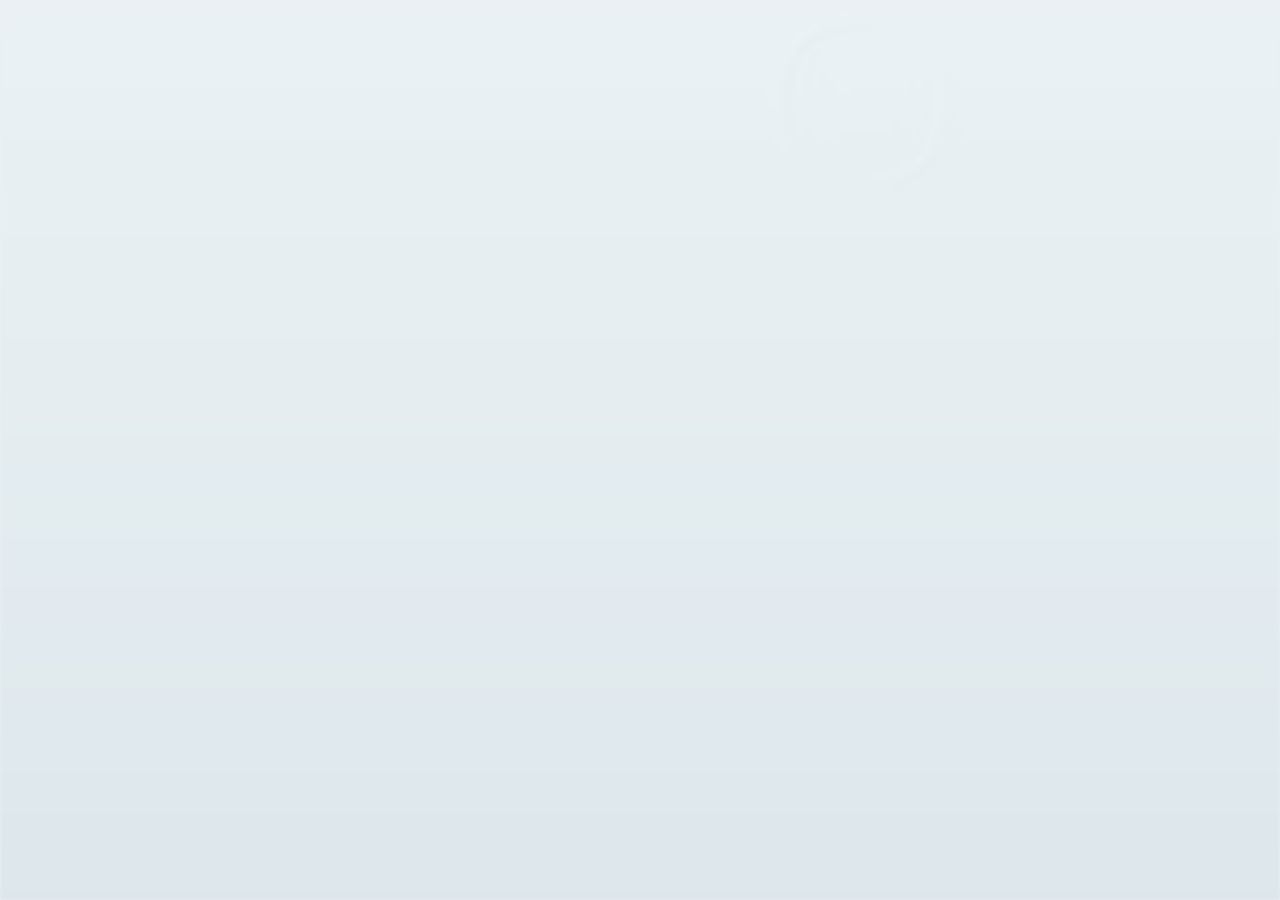
==== app/index.html @ ce993d2c "Search Console : deuxieme balise de verification (ancienne gardee) ; journal Co-Authored-By: Claude " ====
<!doctype html>
<html lang="fr">
<head>
  <meta charset="utf-8">
  <meta name="viewport" content="width=device-width, initial-scale=1, viewport-fit=cover">
  <meta name="theme-color" content="#EAF1F4">
  <!-- Preuve de propriété pour la Search Console de Google (07/11/2026, demandée par Max) : publique par nature. -->
  <meta name="google-site-verification" content="AzyYjPSR5WClNkEoHd0ifUIHLoeJ7rCRnEpyGaejhlA">
  <!-- Deuxième balise (07/11/2026) : celle du compte Google qui a créé la propriété « /cap/app/ ». L'ancienne est gardée. -->
  <meta name="google-site-verification" content="FiiCjzO--6k0nz9-Xh2ZRQdaG0qqb0xvZoieMuwydt0">
  <title>Cap</title>
  <link rel="stylesheet" href="style.css">
  <link rel="manifest" href="manifest.webmanifest">
  <link rel="icon" type="image/png" sizes="48x48" href="icones/favicon.png">
  <link rel="apple-touch-icon" sizes="192x192" href="icones/icone-192.png">
</head>
<body>
  <!-- Écran d'ouverture « eau » (06/11/2026) : AU-DESSUS de Cap et hors de .ecran, caché tant que
       ecran_eau.js ne le montre pas (au démarrage seulement). -->
  <!-- Eau derrière l'accueil (lot c20) : ne capte jamais un toucher. -->
  <canvas id="eau-accueil" class="couche-eau couche-eau-accueil" aria-hidden="true"></canvas>
  <div id="ecran-eau" aria-label="Écran d'ouverture" hidden>
    <video id="video-galet" muted playsinline preload="auto" hidden></video>
    <img id="image-galet" alt="" hidden>
    <canvas id="toile-eau" class="couche-eau" aria-hidden="true"></canvas>
    <div id="surface-eau"></div>
    <div id="boutons-eau">
      <button id="bouton-revenir-vagues" type="button">Revenir aux vagues</button>
    </div>
  </div>
  <div class="ecran">
    <header class="horloge" aria-label="Date du jour">
      <button id="aller-eau" class="bouton-eau" type="button" aria-controls="ecran-eau">Eau</button>
      <time id="date"></time>
    </header>
    <div id="alerte-google" role="alert" hidden>
      <p id="texte-alerte-google"></p>
      <button id="redonner-acces-google" type="button">Redonner l’accès à Google</button>
    </div>
    <button id="basculer-vue" class="visuellement-cache" type="button" aria-expanded="false" aria-controls="ecran-complet">Afficher tout</button>
    <div id="accueil"></div>
    <button id="ouvrir-scanner" class="bouton-scanner" type="button" aria-haspopup="dialog" aria-controls="scanner">Scanner</button>
    <p id="scans-en-attente" class="scans-en-attente" role="status" aria-live="polite" hidden></p>
    <section id="zone-recherche" aria-label="Recherche">
      <ul id="resultats-recherche" aria-label="Résultats de recherche" hidden></ul>
      <div class="barre-recherche">
        <div class="choix-source">
          <span aria-hidden="true"><span id="libelle-source">Tâches</span> ▾</span>
          <select id="source-recherche" aria-label="Chercher dans">
            <option value="taches">Tâches</option>
            <option value="rendez-vous">Rendez-vous</option>
            <option disabled>Gmail (plus tard)</option>
            <option disabled>Drive (plus tard)</option>
            <option disabled>Archives perso (plus tard)</option>
            <option disabled>Mémoire perso (plus tard)</option>
          </select>
        </div>
        <input id="saisie-recherche" type="search" enterkeyhint="search" autocomplete="off" aria-label="Rechercher" aria-controls="resultats-recherche" placeholder="Rechercher…">
      </div>
    </section>
    <main id="ecran-complet" class="taches" aria-label="Tes tâches" tabindex="0" data-vue="tuiles" hidden inert>
      <div class="entete-complet">
        <button id="retour-tuiles" type="button" hidden>‹ Tuiles</button>
        <h1 id="titre-vue">Tout voir</h1>
        <button id="ouvrir-aide" type="button" aria-haspopup="dialog" aria-controls="aide">Aide</button>
      </div>
      <div id="tuiles" class="grille-tuiles" aria-label="Tuiles" data-vues="tuiles"></div>
      <section id="dernieres-actions" aria-labelledby="titre-actions" data-vues="tout actions" hidden>
        <h2 id="titre-actions">Dernières actions</h2>
        <ul id="liste-actions"></ul>
      </section>
      <div id="etat-synchro" data-vues="tuiles tout">
        <span id="texte-etat-google" role="status">non connecté</span>
        <p id="dernier-envoi"></p>
        <button id="synchroniser-maintenant" type="button">Synchroniser maintenant</button>
        <button id="connexion-google" type="button">Autoriser Cap (agenda et Drive)</button>
        <button id="ouvrir-reglages-drive" type="button" aria-haspopup="dialog" aria-controls="reglages-drive">Réglages du Drive</button>
      </div>
      <section id="zone-sauvegarde" aria-label="Sauvegarde du tableau" data-vues="tuiles tout">
        <p id="texte-sauvegarde"></p>
        <button id="sauvegarder-maintenant" type="button">Sauvegarder maintenant</button>
      </section>
      <section id="zone-cerveau" aria-label="Cerveau de Cap" data-vues="tuiles tout">
        <p id="texte-cerveau"></p>
        <button id="ouvrir-reglages-ia" type="button" aria-haspopup="dialog" aria-controls="reglages-ia">Réglages du cerveau</button>
        <button id="ouvrir-reglages-phrases" type="button" aria-haspopup="dialog" aria-controls="reglages-phrases">Mes phrases</button>
      </section>
      <!-- Lot c21 : interrupteur de l'eau, gardé sur ce téléphone. Arrêt = plus d'eau nulle part. -->
      <section id="zone-ambiance" aria-label="Ambiance" data-vues="tuiles tout">
        <button id="interrupteur-eau" type="button" role="switch" aria-checked="true">
          <span>Eau</span>
          <span id="etat-interrupteur-eau">en marche</span>
        </button>
      </section>
      <section id="rendez-vous" aria-labelledby="titre-rendez-vous" data-vues="tout rendez-vous" hidden>
        <h2 id="titre-rendez-vous">Prochains rendez-vous</h2>
        <ul id="liste-rendez-vous"></ul>
        <button id="nouveau-rdv" type="button" aria-haspopup="dialog" aria-controls="fiche-rendez-vous">+ Nouveau rendez-vous</button>
      </section>
      <p id="info-chargement" role="status" hidden></p>
      <section id="rendez-vous-du-jour" aria-labelledby="titre-rdv-jour" data-vues="aujourdhui" hidden>
        <h2 id="titre-rdv-jour">Rendez-vous du jour</h2>
        <ul id="liste-rdv-jour"></ul>
      </section>
      <p id="vide-vue" class="etat-vide" hidden></p>
      <div id="liste-taches" data-vues="tout categorie aujourdhui"></div>
      <button id="basculer-terminees" type="button" aria-expanded="false" aria-controls="liste-terminees" data-vues="tout categorie" hidden>Terminées (0)</button>
      <ul id="liste-terminees" class="liste-groupe" aria-label="Tâches terminées" data-vues="tout categorie" hidden></ul>
      <button id="basculer-archive" class="lien" type="button" aria-expanded="false" aria-controls="archive-taches" data-vues="tout">Voir les tâches abandonnées (0)</button>
      <section id="archive-taches" aria-labelledby="titre-archive" data-vues="tout" hidden>
        <h2 id="titre-archive">Tâches abandonnées</h2>
        <ul id="liste-archive" class="liste-groupe"></ul>
      </section>
    </main>
  </div>
  <footer class="dictee">
    <div id="bandeau-live" role="status" hidden>
      <span>Mode conversation : je t’écoute en continu.</span>
      <button id="arreter-live" type="button">Arrêter</button>
    </div>
    <p id="statut" role="status" aria-live="polite" aria-atomic="true"></p>
    <p id="texte-entendu" role="status" aria-live="polite" aria-atomic="true"></p>
    <div class="commandes">
      <button id="ajouter" type="button" aria-label="Ajouter une tâche">+</button>
      <button id="microphone" type="button" aria-label="Dicter une tâche" aria-pressed="false">
        <svg xmlns="http://www.w3.org/2000/svg" width="32" height="32" viewBox="0 0 32 32" fill="none" stroke="currentColor" stroke-width="1.8" stroke-linecap="round" stroke-linejoin="round" aria-hidden="true" focusable="false">
          <rect x="12" y="4" width="8" height="15" rx="4" />
          <path d="M8 15v1a8 8 0 0 0 16 0v-1M16 24v5M12 29h8" />
        </svg>
      </button>
      <button id="ouvrir-clavier" type="button" aria-label="Écrire une demande" aria-haspopup="dialog" aria-controls="clavier">
        <svg xmlns="http://www.w3.org/2000/svg" width="28" height="28" viewBox="0 0 32 32" fill="none" stroke="currentColor" stroke-width="1.8" stroke-linecap="round" stroke-linejoin="round" aria-hidden="true" focusable="false">
          <rect x="3" y="7" width="26" height="18" rx="3" />
          <path d="M8 12h1m6 0h2m6 0h1M8 17h1m6 0h2m6 0h1M10 21h12" />
        </svg>
      </button>
    </div>
  </footer>
  <dialog id="clavier" aria-labelledby="titre-clavier">
    <header class="entete-clavier">
      <h2 id="titre-clavier" tabindex="-1">Écrire à Cap</h2>
    </header>
    <button id="reponse-silencieuse" type="button" role="switch" aria-checked="false" aria-label="Réponse silencieuse">
      <span>Réponse silencieuse</span>
      <span class="indicateur-silencieux" aria-hidden="true"></span>
    </button>
    <form id="formulaire-demande">
      <div id="phrase-selectionnee" hidden>
        <span id="debut-phrase"></span>
        <button id="enlever-phrase" type="button" aria-label="Enlever le début de phrase">Enlever</button>
      </div>
      <label for="saisie-demande">Ta demande</label>
      <input id="saisie-demande" name="demande" type="text" autocomplete="off">
      <button type="submit">Envoyer</button>
    </form>
    <p class="erreur" role="alert" hidden></p>
    <section id="section-plus-utilisees" aria-labelledby="titre-plus-utilisees" hidden>
      <h3 id="titre-plus-utilisees">Les plus utilisées</h3>
      <div id="plus-utilisees" class="liste-phrases"></div>
    </section>
    <div id="categories-clavier"></div>
    <section id="section-historique" aria-labelledby="titre-historique" hidden>
      <h3 id="titre-historique">Dernières demandes</h3>
      <div id="historique-demandes" class="liste-phrases"></div>
    </section>
  </dialog>
  <dialog id="menu-tache" aria-labelledby="titre-menu">
    <h2 id="titre-menu">Actions sur la tâche</h2>
    <p id="intitule-menu" class="intitule-dialogue"></p>
    <div class="actions-menu">
      <button id="reporter-tache" type="button">Reporter à demain</button>
      <button id="ajouter-etape" type="button">Ajouter une étape</button>
      <button id="abandonner-tache" type="button">Abandonner</button>
    </div>
  </dialog>
  <dialog id="confirmation" aria-labelledby="titre-confirmation">
    <h2 id="titre-confirmation">Abandonner cette tâche ?</h2>
    <p id="intitule-confirmation" class="intitule-dialogue"></p>
    <p>Elle restera disponible dans les tâches abandonnées. Ses étapes ne seront pas abandonnées.</p>
    <p class="erreur" role="alert" hidden></p>
    <div class="actions-dialogue">
      <button type="button" data-fermer>Annuler</button>
      <button id="confirmer-abandon" type="button">Abandonner</button>
    </div>
  </dialog>
  <dialog id="question-date" aria-labelledby="titre-question-date">
    <h2 id="titre-question-date">Quelle date ?</h2>
    <p id="texte-question-date"></p>
    <div id="choix-question-date" class="choix-question-date"></div>
  </dialog>
  <dialog id="ajout-tache" aria-labelledby="titre-ajout">
    <h2 id="titre-ajout">Ajouter une tâche</h2>
    <p id="contexte-etape" class="intitule-dialogue" hidden></p>
    <form id="formulaire-ajout">
      <label for="intitule">Intitulé (obligatoire)</label>
      <input id="intitule" name="intitule" type="text" required autocomplete="off">
      <fieldset id="champs-tache">
        <legend>Précisions facultatives</legend>
        <span class="etiquette-champ" id="etiquette-categorie">Catégorie</span>
        <button id="choisir-categorie" class="bouton-categorie" type="button" aria-labelledby="etiquette-categorie texte-categorie">
          <span class="pastille-categorie" aria-hidden="true"></span><span id="texte-categorie">Aucune</span>
        </button>
        <input id="categorie" name="categorie" type="hidden">
        <input id="sous-categorie" name="sous_categorie" type="hidden">
        <label for="modele">Étapes par défaut</label>
        <select id="modele" name="modele"><option value="">Aucune</option></select>
        <div class="dates-formulaire">
          <div class="champ-date" data-cible="echeance" data-libelle="Échéance"></div>
          <input id="echeance" name="echeance" type="hidden">
          <div class="champ-date" data-cible="avant-le" data-libelle="Avant le"></div>
          <input id="avant-le" name="avant_le" type="hidden">
        </div>
        <label for="priorite">Priorité</label>
        <select id="priorite" name="priorite">
          <option value="normale">Normale</option>
          <option value="haute">Haute</option>
          <option value="basse">Basse</option>
        </select>
        <label for="note">Note</label>
        <textarea id="note" name="note" rows="3"></textarea>
      </fieldset>
      <p class="erreur" role="alert" hidden></p>
      <div class="actions-dialogue">
        <button type="submit">Ajouter</button>
      </div>
    </form>
  </dialog>
  <dialog id="fenetre-liste" aria-labelledby="titre-fenetre-liste">
    <h2 id="titre-fenetre-liste">Catégorie</h2>
    <div id="contenu-fenetre-liste"></div>
    <p class="erreur" role="alert" hidden></p>
    <div id="annulation-liste" class="annulation-liste" role="status" hidden></div>
  </dialog>
  <dialog id="fiche-rendez-vous" aria-labelledby="titre-fiche-rendez-vous">
    <header class="entete-fiche-rdv">
      <button id="retour-fiche-rdv" type="button">Retour</button>
      <h2 id="titre-fiche-rendez-vous">Ton rendez-vous</h2>
    </header>
    <div id="contenu-fiche-rdv">
      <p id="erreur-fiche-rdv" class="erreur" role="alert" hidden></p>
      <p id="statut-fiche-rdv" role="status" aria-live="polite" hidden></p>
      <section id="consultation-rdv" aria-label="Détails du rendez-vous">
        <div id="cartes-rdv"></div>
        <button id="modifier-rdv" class="action-principale-rdv" type="button">Modifier</button>
      </section>
      <form id="formulaire-rdv" hidden novalidate>
        <label for="rdv-titre">Titre (obligatoire)</label>
        <input id="rdv-titre" name="titre" required autocomplete="off">
        <label for="rdv-date">Date</label>
        <input id="rdv-date" name="date" type="date" required>
        <div id="horaires-rdv" class="dates-formulaire">
          <div><label for="rdv-heure">Heure</label><input id="rdv-heure" name="heure" type="time" required></div>
          <div><label for="rdv-heure-fin">Heure de fin</label><input id="rdv-heure-fin" name="heure_fin" type="time" required></div>
        </div>
        <label for="rdv-lieu">Adresse</label>
        <textarea id="rdv-lieu" name="lieu" rows="2"></textarea>
        <label for="rdv-telephone">Téléphone</label>
        <input id="rdv-telephone" name="telephone" type="tel" autocomplete="off">
        <label for="rdv-mail">Mail</label>
        <input id="rdv-mail" name="mail" type="text" inputmode="email" autocomplete="off">
        <label for="rdv-notes">Notes</label>
        <textarea id="rdv-notes" name="notes" rows="4"></textarea>
        <fieldset id="rappels-rdv">
          <legend>Rappels avant le rendez-vous</legend>
          <label><input type="checkbox" name="rappels" value="10">10 minutes</label>
          <label><input type="checkbox" name="rappels" value="30">30 minutes</label>
          <label><input type="checkbox" name="rappels" value="60">1 heure</label>
          <label><input type="checkbox" name="rappels" value="1440">1 jour</label>
          <label><input type="checkbox" name="rappels" value="2880">2 jours</label>
          <p id="autres-rappels-rdv" hidden></p>
        </fieldset>
        <p class="info-rappel-rdv">La notification sera envoyée par Google Agenda sur ton téléphone, si ses notifications sont activées.</p>
        <div class="actions-dialogue">
          <button id="annuler-edition-rdv" type="button">Annuler</button>
          <button id="enregistrer-rdv" class="action-principale-rdv" type="submit">Enregistrer</button>
        </div>
      </form>
      <section id="recapitulatif-rdv" aria-labelledby="titre-recapitulatif-rdv" hidden>
        <h3 id="titre-recapitulatif-rdv" tabindex="-1">Ce qui va changer</h3>
        <div id="changements-rdv"></div>
        <div class="actions-dialogue">
          <button id="revenir-rdv" type="button">Revenir</button>
          <button id="confirmer-rdv" class="action-principale-rdv" type="button">Confirmer</button>
        </div>
      </section>
    </div>
  </dialog>
  <dialog id="annuaire" aria-labelledby="titre-annuaire">
    <header class="entete-fiche-rdv">
      <button id="retour-annuaire" type="button">Retour</button>
      <h2 id="titre-annuaire">Annuaire</h2>
    </header>
    <div id="contenu-annuaire">
      <p id="erreur-annuaire" class="erreur" role="alert" hidden></p>
      <p id="statut-annuaire" role="status" aria-live="polite" hidden></p>
      <section id="liste-contacts-vue" aria-label="Liste des contacts">
        <input id="recherche-contacts" type="search" placeholder="Chercher un contact…" autocomplete="off">
        <p id="compteur-resultats-contacts" role="status" aria-live="polite"></p>
        <ul id="liste-contacts"></ul>
        <button id="nouveau-contact" class="action-principale-rdv" type="button">+ Nouveau contact</button>
        <button id="basculer-contacts-supprimes" type="button" aria-expanded="false" aria-controls="liste-contacts-supprimes" hidden>Contacts supprimés (0)</button>
        <ul id="liste-contacts-supprimes" hidden></ul>
      </section>
      <section id="consultation-contact" aria-label="Détails du contact" hidden>
        <div id="cartes-contact"></div>
        <button id="modifier-contact" class="action-principale-rdv" type="button">Modifier</button>
        <button id="supprimer-contact" type="button">Supprimer</button>
      </section>
      <form id="formulaire-contact" hidden novalidate>
        <p class="aide-fiche-contact">Au moins un prénom ou un surnom est nécessaire. Tout le reste est facultatif.</p>
        <label for="contact-prenom">Prénom</label>
        <div class="champ-avec-micro">
          <input id="contact-prenom" name="prenom" autocomplete="off">
          <button class="micro-champ" type="button" data-champ="prenom" aria-label="Dicter le prénom" hidden>🎤</button>
        </div>
        <label for="contact-nom">Nom</label>
        <div class="champ-avec-micro">
          <input id="contact-nom" name="nom" autocomplete="off">
          <button class="micro-champ" type="button" data-champ="nom" aria-label="Dicter le nom" hidden>🎤</button>
        </div>
        <label for="contact-surnoms">Appellations et surnoms (séparés par une virgule)</label>
        <div class="champ-avec-micro">
          <input id="contact-surnoms" name="surnoms" autocomplete="off">
          <button class="micro-champ" type="button" data-champ="surnoms" aria-label="Dicter les appellations et surnoms" hidden>🎤</button>
        </div>
        <label for="contact-type">Type</label>
        <select id="contact-type" name="type">
          <option value="">—</option>
          <option value="Personne">Personne</option>
          <option value="Organisme">Organisme</option>
          <option value="Lieu">Lieu</option>
          <option value="Procédure">Procédure</option>
        </select>
        <label for="contact-role">Rôle</label>
        <div class="champ-avec-micro">
          <input id="contact-role" name="role" autocomplete="off">
          <button class="micro-champ" type="button" data-champ="role" aria-label="Dicter le rôle" hidden>🎤</button>
        </div>
        <label for="contact-lien">Lien avec Max</label>
        <div class="champ-avec-micro">
          <input id="contact-lien" name="lien" autocomplete="off">
          <button class="micro-champ" type="button" data-champ="lien" aria-label="Dicter le lien avec Max" hidden>🎤</button>
        </div>
        <label for="contact-telephone">Téléphone</label>
        <div class="champ-avec-micro">
          <input id="contact-telephone" name="telephone" type="tel" inputmode="tel" autocomplete="off">
          <button class="micro-champ" type="button" data-champ="telephone" aria-label="Dicter le téléphone" hidden>🎤</button>
        </div>
        <div class="actions-entree-vocale">
          <button id="clavier-telephone" type="button">Clavier numérique</button>
        </div>
        <div id="pave-telephone" class="pave-numerique" hidden>
          <div class="touches-pave"></div>
          <div class="actions-pave">
            <button id="pave-effacer" type="button">Effacer</button>
            <button id="pave-fermer" type="button">OK</button>
          </div>
        </div>
        <label for="contact-telephone2">Deuxième téléphone</label>
        <div class="champ-avec-micro">
          <input id="contact-telephone2" name="telephone2" type="tel" inputmode="tel" autocomplete="off">
          <button class="micro-champ" type="button" data-champ="telephone2" aria-label="Dicter le deuxième téléphone" hidden>🎤</button>
        </div>
        <div class="actions-entree-vocale">
          <button id="clavier-telephone2" type="button">Clavier numérique</button>
        </div>
        <div id="pave-telephone2" class="pave-numerique" hidden>
          <div class="touches-pave"></div>
          <div class="actions-pave">
            <button id="pave-effacer2" type="button">Effacer</button>
            <button id="pave-fermer2" type="button">OK</button>
          </div>
        </div>
        <label for="contact-mail">Mail</label>
        <div class="champ-avec-micro">
          <input id="contact-mail" name="mail" type="text" inputmode="email" autocomplete="off">
          <button class="micro-champ" type="button" data-champ="mail" aria-label="Dicter le mail" hidden>🎤</button>
        </div>
        <label for="contact-mail2">Deuxième mail</label>
        <div class="champ-avec-micro">
          <input id="contact-mail2" name="mail2" type="text" inputmode="email" autocomplete="off">
          <button class="micro-champ" type="button" data-champ="mail2" aria-label="Dicter le deuxième mail" hidden>🎤</button>
        </div>
        <label for="contact-adresse">Adresse postale</label>
        <div class="champ-avec-micro champ-avec-micro-haut">
          <textarea id="contact-adresse" name="adresse" rows="2"></textarea>
          <button class="micro-champ" type="button" data-champ="adresse" aria-label="Dicter l’adresse" hidden>🎤</button>
        </div>
        <label for="contact-coordonnees">Coordonnées</label>
        <div class="champ-avec-micro champ-avec-micro-haut">
          <textarea id="contact-coordonnees" name="coordonnees" rows="2"></textarea>
          <button class="micro-champ" type="button" data-champ="coordonnees" aria-label="Dicter les coordonnées" hidden>🎤</button>
        </div>
        <label for="contact-anniversaire">Date de naissance / anniversaire (JJ-MM ou JJ-MM-AAAA)</label>
        <div class="champ-avec-micro">
          <input id="contact-anniversaire" name="anniversaire" placeholder="JJ-MM" autocomplete="off">
          <button class="micro-champ" type="button" data-champ="anniversaire" aria-label="Dicter la date de naissance ou l’anniversaire" hidden>🎤</button>
        </div>
        <label for="contact-domaine">Domaine</label>
        <div class="champ-avec-micro">
          <input id="contact-domaine" name="domaine" autocomplete="off">
          <button class="micro-champ" type="button" data-champ="domaine" aria-label="Dicter le domaine" hidden>🎤</button>
        </div>
        <label for="contact-fonction">Fonction / titre</label>
        <div class="champ-avec-micro">
          <input id="contact-fonction" name="fonction" autocomplete="off">
          <button class="micro-champ" type="button" data-champ="fonction" aria-label="Dicter la fonction ou le titre" hidden>🎤</button>
        </div>
        <label for="contact-site_web">Site web</label>
        <div class="champ-avec-micro">
          <input id="contact-site_web" name="site_web" autocomplete="off">
          <button class="micro-champ" type="button" data-champ="site_web" aria-label="Dicter le site web" hidden>🎤</button>
        </div>
        <label for="contact-note_ia">Note pour IA</label>
        <div class="champ-avec-micro champ-avec-micro-haut">
          <textarea id="contact-note_ia" name="note_ia" rows="2"></textarea>
          <button class="micro-champ" type="button" data-champ="note_ia" aria-label="Dicter la note pour IA" hidden>🎤</button>
        </div>
        <label for="contact-note">Note</label>
        <div class="champ-avec-micro champ-avec-micro-haut">
          <textarea id="contact-note" name="note" rows="3"></textarea>
          <button class="micro-champ" type="button" data-champ="note" aria-label="Dicter la note" hidden>🎤</button>
        </div>
        <p class="erreur" role="alert" hidden></p>
        <div class="actions-dialogue">
          <button id="annuler-edition-contact" type="button">Annuler</button>
          <button id="enregistrer-contact" class="action-principale-rdv" type="submit">Enregistrer</button>
        </div>
      </form>
      <section id="recapitulatif-contact" aria-labelledby="titre-recapitulatif-contact" hidden>
        <h3 id="titre-recapitulatif-contact" tabindex="-1">Ce qui va changer</h3>
        <div id="changements-contact"></div>
        <div class="actions-dialogue">
          <button id="revenir-contact" type="button">Revenir</button>
          <button id="confirmer-contact" class="action-principale-rdv" type="button">Confirmer</button>
        </div>
      </section>
      <section id="confirmation-suppression-contact" hidden>
        <h3>Supprimer ce contact ?</h3>
        <p id="intitule-suppression-contact" class="intitule-dialogue"></p>
        <p>Le contact ira dans « Contacts supprimés » et pourra être restauré à tout moment. Rien n’est jamais effacé.</p>
        <div class="actions-dialogue">
          <button id="annuler-suppression-contact" type="button">Annuler</button>
          <button id="confirmer-suppression-contact" type="button">Supprimer</button>
        </div>
      </section>
    </div>
  </dialog>
  <dialog id="grand-affichage" aria-label="Ce que Cap a compris">
    <p id="grand-affichage-texte"></p>
  </dialog>
  <dialog id="scanner-choix-emetteur" aria-label="Qui a envoyé ce document ?">
    <div id="scanner-choix-emetteur-corps">
      <p id="scanner-choix-emetteur-titre" class="choix-grand-affichage-titre">Qui a envoyé ce document ? Touche la bonne réponse :</p>
      <div id="scanner-choix-emetteur-cases"></div>
    </div>
  </dialog>
  <dialog id="commande-annuaire" aria-label="Commande vocale : annuaire">
    <div id="commande-annuaire-corps"></div>
  </dialog>
  <dialog id="reglages-drive" aria-labelledby="titre-reglages-drive">
    <h2 id="titre-reglages-drive" tabindex="-1">Réglages du Drive</h2>
    <p id="etat-picker"></p>
    <form id="formulaire-cle-picker">
      <label for="cle-picker">Clé API du sélecteur Google (elle reste sur ce téléphone)</label>
      <input id="cle-picker" class="champ-masque" type="text" autocomplete="off" spellcheck="false" autocapitalize="off">
      <button type="submit">Enregistrer la clé</button>
    </form>
    <button id="retirer-cle-picker" type="button" hidden>Retirer la clé</button>
    <hr class="separation-reglages">
    <p id="etat-dossier-drive"></p>
    <button id="choisir-dossier-drive" type="button">Choisir le dossier « App Cap »</button>
    <button id="oublier-dossier-drive" type="button" hidden>Oublier ce dossier</button>
    <hr class="separation-reglages">
    <p id="etat-dossier-documents"></p>
    <button id="choisir-dossier-documents" type="button">Choisir le dossier « Documents Personnels »</button>
    <button id="oublier-dossier-documents" type="button" hidden>Oublier ce dossier</button>
    <hr class="separation-reglages">
    <p id="etat-classement"></p>
    <button id="choisir-architecture" type="button">Choisir le Doc d’architecture</button>
    <button id="choisir-tableur-classement" type="button">Choisir le tableur de classement</button>
    <button id="choisir-mots-courts" type="button">Choisir le tableur des mots-clés courts</button>
    <button id="choisir-dictionnaire" type="button">Choisir le Dictionnaire général</button>
    <button id="verifier-classement" type="button" disabled>Vérifier la lecture</button>
    <p id="resume-classement" role="status" hidden></p>
    <hr class="separation-reglages">
    <button id="calculer-relations" type="button">Calculer la liste « Relations » (rien n’est créé)</button>
    <p id="resume-relations" role="status" hidden></p>
    <button id="essai-relations" type="button">Créer UN dossier d’essai « Relations »</button>
    <p id="resume-essai-relations" role="status" hidden></p>
    <div id="choix-essai-relations"></div>
    <button id="tous-relations" type="button">Créer les dossiers « Relations » de toutes les personnes</button>
    <p id="resume-tous-relations" role="status" hidden></p>
    <hr class="separation-reglages">
    <button id="reparer-relations" type="button">Réparer les accents des « Journal de bord »</button>
    <p id="resume-reparer-relations" class="relations-gros" role="status" hidden></p>
    <button id="reparer-un-relations" class="relations-gros-bouton" type="button" hidden>Réparer UN journal pour vérifier</button>
    <button id="reparer-tous-relations" class="relations-gros-bouton" type="button" hidden>Oui, répare les autres journaux</button>
    <hr class="separation-reglages">
    <button id="visibilite-relations" type="button">Essai de visibilité « Relations » (lecture seule)</button>
    <button id="montrer-relations" type="button">Montrer « Relations » à Google (essai)</button>
    <p id="resume-visibilite-relations" class="relations-gros" role="status" hidden></p>
    <hr class="separation-reglages">
    <!-- Compte Google neuf dédié à Cap (07/11/2026, essai) : lecture seule, « Relations » seulement. -->
    <label for="adresse-compte-relations">Identifiant du compte Cap (il reste sur ce téléphone)</label>
    <input id="adresse-compte-relations" type="text" inputmode="email" autocomplete="off" spellcheck="false" autocapitalize="off">
    <button id="connecter-compte-relations" type="button">Autoriser la lecture du compte Cap</button>
    <button id="compter-compte-relations" type="button">Compter ce que Cap voit dans le compte Cap</button>
    <p id="resume-compte-relations" class="relations-gros bloc-resultat" role="status" hidden></p>
    <p id="resume-documents-compte" class="relations-gros bloc-resultat" role="status" hidden></p>
    <button id="pdf-compte-relations" class="relations-gros-bouton" type="button" hidden>Afficher les PDF dans Cap</button>
    <hr class="separation-reglages">
    <p id="diagnostic-picker" role="status" hidden></p>
    <p class="erreur" role="alert" hidden></p>
  </dialog>
  <!-- Lecteur de PDF dans Cap (07/11/2026) : pages dessinées par pdf.js, copié en local. -->
  <dialog id="lecteur-pdf-relations" aria-labelledby="page-pdf-relations">
    <p id="page-pdf-relations" class="relations-gros" role="status"></p>
    <canvas id="canvas-pdf-relations"></canvas>
    <div class="lecteur-pdf-boutons">
      <button id="pdf-precedente-relations" class="relations-gros-bouton" type="button">Page précédente</button>
      <button id="pdf-suivante-relations" class="relations-gros-bouton" type="button">Page suivante</button>
      <button id="pdf-avant-relations" class="relations-gros-bouton" type="button">PDF précédent</button>
      <button id="pdf-apres-relations" class="relations-gros-bouton" type="button">PDF suivant</button>
      <button id="pdf-fermer-relations" class="relations-gros-bouton" type="button">Fermer</button>
    </div>
  </dialog>
  <!-- Dossiers « Relations », étape 3 (06/11/2026) : écran de vérification avant toute création.
       Étape 4 : le bouton « Créer UN dossier d'essai » (une seule personne) ; étape 5 : le bouton de toutes les personnes. -->
  <dialog id="verification-relations" aria-labelledby="titre-verification-relations">
    <h2 id="titre-verification-relations">Dossiers « Relations » : vérification</h2>
    <p id="relations-nombre" class="relations-gros"></p>
    <ul id="relations-liste"></ul>
    <section id="relations-arret" hidden>
      <p class="relations-gros">Cap s’est arrêté : ces fiches demandent ton choix. Rien n’a été créé.</p>
      <p id="relations-mis-de-cote" class="relations-gros"></p>
      <ul id="relations-problemes" class="relations-gros"></ul>
      <button id="relations-corriger" class="relations-gros-bouton" type="button">Je corrige d’abord le Dictionnaire (rien n’est créé)</button>
      <button id="relations-sans-probleme" class="relations-gros-bouton" type="button">Continuer seulement pour les autres fiches</button>
    </section>
    <section id="relations-question" hidden>
      <p id="relations-question-texte" class="relations-gros"></p>
      <button id="relations-oui-deja" class="relations-gros-bouton" type="button">Oui</button>
      <button id="relations-non-jamais" class="relations-gros-bouton" type="button">Non</button>
    </section>
    <section id="relations-confirmer" hidden>
      <button id="relations-creer" class="relations-gros-bouton" type="button">Oui, crée ces dossiers</button>
    </section>
    <p id="relations-etat" class="relations-gros" role="status"></p>
    <button id="relations-fermer" type="button">Fermer</button>
  </dialog>
  <dialog id="reglages-ia" aria-labelledby="titre-reglages-ia">
    <h2 id="titre-reglages-ia" tabindex="-1">Cerveau de Cap</h2>
    <p id="etat-ia"></p>
    <form id="formulaire-cle-ia">
      <label for="cle-ia">Ta clé Claude (elle reste sur ce téléphone)</label>
      <input id="cle-ia" class="champ-masque" type="text" autocomplete="off" spellcheck="false" autocapitalize="off">
      <button type="submit">Enregistrer la clé</button>
    </form>
    <button id="retirer-cle-ia" type="button" hidden>Retirer la clé</button>
    <form id="formulaire-limite-ia">
      <label for="limite-ia">Échanges avec l’IA par jour, au maximum</label>
      <input id="limite-ia" type="number" min="1" max="1000" step="1" inputmode="numeric">
      <button type="submit">Enregistrer la limite</button>
    </form>
    <form id="formulaire-plafond-ia">
      <label for="plafond-ia">Dépense avec l’IA par mois, au maximum (en euros)</label>
      <input id="plafond-ia" type="text" inputmode="decimal" autocomplete="off">
      <button type="submit">Enregistrer le plafond</button>
    </form>
    <p id="usage-ia"></p>
    <form id="formulaire-fiche-ia">
      <label for="texte-fiche-ia">Ta fiche de consignes pour l’IA (elle reste sur ce téléphone, jamais publiée)</label>
      <textarea id="texte-fiche-ia" rows="6" spellcheck="false"></textarea>
      <button type="submit">Enregistrer ma fiche</button>
    </form>
    <button id="retirer-fiche-ia" type="button" hidden>Revenir à la fiche de secours</button>
    <p id="fiche-ia"></p>
    <p class="erreur" role="alert" hidden></p>
    <h3>Historique de l’IA</h3>
    <ol id="liste-journal-ia"></ol>
    <button id="effacer-journal-ia" type="button">Effacer l’historique de l’IA</button>
  </dialog>
  <dialog id="reglages-phrases" aria-labelledby="titre-reglages-phrases">
    <h2 id="titre-reglages-phrases" tabindex="-1">Mes phrases</h2>
    <section id="liste-rubriques-phrases-vue">
      <p>Touche une fonction pour voir ses phrases.</p>
      <h3>Fonctions</h3>
      <ul id="liste-rubriques-commande"></ul>
      <h3>Mots d’action</h3>
      <ul id="liste-rubriques-action"></ul>
    </section>
    <section id="detail-rubrique-phrases" hidden>
      <button id="retour-liste-phrases" type="button">‹ Mes phrases</button>
      <h3 id="titre-rubrique-phrases"></h3>
      <p id="statut-phrases" role="status" aria-live="polite" hidden></p>
      <p id="erreur-phrases" class="erreur" role="alert" hidden></p>
      <ul id="liste-phrases-actives"></ul>
      <form id="formulaire-phrase">
        <label for="saisie-phrase">Nouvelle phrase</label>
        <div class="champ-avec-micro">
          <input id="saisie-phrase" type="text" autocomplete="off" spellcheck="false">
          <button class="micro-champ" type="button" data-champ="phrase" aria-label="Dicter la phrase" hidden>🎤</button>
        </div>
        <button id="bouton-phrase-valider" type="submit">Ajouter</button>
        <button id="annuler-modif-phrase" type="button" hidden>Annuler la modification</button>
      </form>
      <button id="reinitialiser-rubrique-phrases" type="button">Revenir aux phrases d’origine</button>
      <section id="confirmation-reinit-phrases" hidden>
        <h3>Revenir aux phrases d’origine ?</h3>
        <p>Les phrases que tu as ajoutées ou modifiées pour cette fonction seront retirées, et les phrases d’origine reviendront. Rien n’est effacé : les phrases retirées restent marquées et datées.</p>
        <div class="actions-dialogue">
          <button id="annuler-reinit-phrases" class="gros-bouton" type="button">Annuler</button>
          <button id="confirmer-reinit-phrases" class="gros-bouton" type="button">Confirmer</button>
        </div>
      </section>
    </section>
  </dialog>
  <dialog id="mode-trier" class="fenetre-tri" aria-labelledby="titre-mode-trier">
    <div class="contenu-tri"></div>
  </dialog>
  <dialog id="scanner" class="fenetre-scanner" aria-labelledby="titre-scanner">
    <header class="entete-scanner">
      <h2 id="titre-scanner">Scanner un document</h2>
      <span id="scanner-compteur" role="status">Page 1</span>
    </header>
    <section id="scanner-proposition" class="proposition-scan" aria-label="Nom proposé à partir du texte lu" hidden>
      <h3>Nom proposé</h3>
      <p id="scanner-proposition-info" role="status"></p>
      <p id="scanner-proposition-nom" class="nom-propose"></p>
      <div id="scanner-proposition-choix" class="choix-noms-scan" role="group" aria-label="Titres possibles" hidden></div>
      <label id="scanner-proposition-modification" class="champ-nom-scan" for="scanner-proposition-champ" hidden>
        <input id="scanner-proposition-champ" type="text" autocomplete="off" spellcheck="false">
        <span>.pdf</span>
      </label>
      <p id="scanner-proposition-erreur" role="alert" hidden></p>
      <div class="actions-scanner">
        <button id="scanner-proposition-oui" type="button">Oui</button>
        <button id="scanner-proposition-modifier" type="button">Modifier</button>
        <button id="scanner-proposition-non" type="button">Non</button>
        <button id="scanner-proposition-daccord" type="button" hidden>D’accord</button>
        <button id="scanner-proposition-ecrire" type="button" hidden>Écrire un nom moi-même</button>
        <button id="scanner-proposition-date-scan" type="button" hidden>Prendre la date du scan</button>
      </div>
      <p id="scanner-proposition-statut" role="status"></p>
      <p id="scanner-proposition-diagnostic" class="diagnostic-scan" hidden></p>
    </section>
    <label class="interrupteur-rafale">
      <input id="scanner-rafale" type="checkbox">
      <span>Mode rafale</span>
    </label>
    <div id="scanner-camera">
      <video id="scanner-video" playsinline muted autoplay></video>
      <p id="scanner-aide">Place le document dans le cadre, bien à plat, sur un fond plus sombre.</p>
    </div>
    <p id="scanner-message" role="status" aria-live="polite" hidden></p>
    <button id="scanner-google" type="button" hidden>Scanner avec Google (recommandé)</button>
    <button id="scanner-capturer" type="button">Prendre la photo</button>
    <label class="bouton-fichier">
      <span>Utiliser l’appareil photo du téléphone</span>
      <input id="scanner-fichier" class="visuellement-cache" type="file" accept="image/*" capture="environment">
    </label>
    <section id="scanner-revue" aria-label="Aperçu de la page" hidden>
      <canvas id="scanner-apercu"></canvas>
      <div class="actions-scanner">
        <button id="scanner-page-suivante" type="button">Page suivante</button>
        <button id="scanner-terminer" type="button">Terminé</button>
        <button id="scanner-reprendre" type="button">Reprendre la photo</button>
        <button id="scanner-lire" type="button">Lire le texte (IA)</button>
      </div>
    </section>
    <section id="scanner-accord" aria-label="Accord pour la lecture du texte" hidden>
      <p id="scanner-accord-texte" role="alert"></p>
      <div class="actions-scanner">
        <button id="scanner-accord-oui" type="button">Oui, lire</button>
        <button id="scanner-accord-non" type="button">Non</button>
      </div>
    </section>
    <section id="scanner-texte-zone" aria-label="Texte lu par l’IA" hidden>
      <h3>Texte lu par l’IA</h3>
      <p id="scanner-texte"></p>
    </section>
    <section id="scanner-nom-zone" aria-label="Nom proposé pour le document" hidden>
      <h3>Nom proposé pour le document</h3>
      <p id="scanner-nom-manque" role="status"></p>
      <label class="champ-nom-scan" for="scanner-nom">
        <input id="scanner-nom" type="text" autocomplete="off" spellcheck="false">
        <span>.pdf</span>
      </label>
      <p id="scanner-nom-erreur" role="alert" hidden></p>
      <div class="actions-scanner">
        <button id="scanner-nom-valider" type="button">Valider ce nom</button>
        <button id="scanner-nom-provisoire" type="button">Garder le nom provisoire</button>
      </div>
      <p id="scanner-nom-statut" role="status"></p>
    </section>
    <ol id="scanner-pages" aria-label="Pages du document"></ol>
    <p id="scanner-etat" role="status"></p>
    <button id="scanner-fermer" type="button">Fermer</button>
    <canvas id="scanner-travail" hidden></canvas>
  </dialog>
  <dialog id="aide" class="fenetre-aide" aria-labelledby="titre-aide">
    <h2 id="titre-aide" tabindex="-1">Aide : les gestes de Cap</h2>
    <ul class="liste-aide">
      <li class="geste-aide">
        <div class="demo demo-droite" aria-hidden="true"><span class="demo-ligne"><span class="demo-doigt"></span></span></div>
        <p><strong>Cocher une tâche</strong> : glisse-la vers la droite.</p>
      </li>
      <li class="geste-aide">
        <div class="demo demo-gauche" aria-hidden="true"><span class="demo-ligne"><span class="demo-doigt"></span></span></div>
        <p><strong>Reporter à demain</strong> : glisse-la vers la gauche.</p>
      </li>
      <li class="geste-aide">
        <div class="demo demo-annuler" aria-hidden="true"><span class="demo-bouton">Annuler</span></div>
        <p><strong>Une erreur ?</strong> Touche « Annuler » dans les 8 secondes. Rien n’est jamais effacé.</p>
      </li>
      <li class="geste-aide">
        <div class="demo demo-cote" aria-hidden="true"><span class="demo-fenetre"></span><span class="demo-doigt"></span></div>
        <p><strong>Fermer une petite fenêtre</strong> : touche à côté.</p>
      </li>
      <li class="geste-aide">
        <div class="demo demo-micro" aria-hidden="true"><span class="demo-rond"></span></div>
        <p><strong>Dicter</strong> : touche le micro, parle, puis attends. Le micro d’une tuile range la tâche directement dans sa catégorie.</p>
      </li>
      <li class="geste-aide">
        <div class="demo demo-haut" aria-hidden="true"><span class="demo-doigt"></span></div>
        <p><strong>Voir les tuiles</strong> : glisse vers le haut sur l’accueil. Glisse vers le bas pour revenir.</p>
      </li>
      <li class="geste-aide">
        <div class="demo demo-long" aria-hidden="true"><span class="demo-tuile"></span></div>
        <p><strong>Déplacer une tuile</strong> : garde le doigt appuyé dessus une demi-seconde, puis glisse-la.</p>
      </li>
      <li class="geste-aide">
        <div class="demo demo-trier" aria-hidden="true"><span class="demo-tuile"></span><span class="demo-tuile"></span></div>
        <p><strong>Trier</strong> : la tuile « Trier » montre une tâche à la fois. Touche une catégorie ou dis son nom.</p>
      </li>
    </ul>
  </dialog>
  <script src="donnees_fictives.js"></script>
  <script src="etapes_par_defaut.js"></script>
  <script src="stockage.js"></script>
  <script src="vibration.js"></script>
  <script src="annulation.js"></script>
  <script src="taches.js"></script>
  <script src="listes_choix.js"></script>
  <script src="annuaire.js"></script>
  <script src="indices_rangement.js"></script>
  <script src="sous_categories.js"></script>
  <script src="reglages_google.js"></script>
  <script src="google_compte_relations.js"></script>
  <script src="google_connexion.js"></script>
  <script src="cle_picker.js"></script>
  <script src="google_picker.js"></script>
  <script src="google_sheets.js"></script>
  <script src="google_agenda.js"></script>
  <script src="fichiers_vocaux_drive.js"></script>
  <script src="synchronisation.js"></script>
  <script src="dictee.js"></script>
  <script src="phrases_clavier.js"></script>
  <script src="preferences_clavier.js"></script>
  <script src="voix.js"></script>
  <script src="comprendre_dates.js"></script>
  <script src="comprendre_demande.js"></script>
  <script src="phrases_modifiables.js"></script>
  <script src="phrases_modifiables_etat.js"></script>
  <script src="commandes_annuaire.js"></script>
  <script src="fichiers_vocaux.js"></script>
  <script src="fichiers_vocaux_notes.js"></script>
  <script src="fichiers_vocaux_tableau.js"></script>
  <script src="fichiers_vocaux_echeancier.js"></script>
  <script src="fichiers_vocaux_a_faire.js"></script>
  <script src="reglages_ia.js"></script>
  <script src="limite_ia.js"></script>
  <script src="cle_ia.js"></script>
  <script src="actions_cap.js"></script>
  <script src="cerveau.js"></script>
  <script src="cerveau_prepare.js"></script>
  <script src="journal_ia.js"></script>
  <script src="cerveau_claude.js"></script>
  <script src="demandes.js"></script>
  <script src="recherche.js"></script>
  <script src="journal_actions.js"></script>
  <script src="fichiers_vocaux_controleur.js"></script>
  <script src="fiche_rendezvous.js"></script>
  <script src="choix_dates.js"></script>
  <script src="fermeture_fenetres.js"></script>
  <script src="fenetres_listes.js"></script>
  <script src="synchro_listes.js"></script>
  <script src="synchro_annuaire.js"></script>
  <script src="fiche_contact.js"></script>
  <script src="commande_annuaire_ui.js"></script>
  <script src="sauvegarde_drive.js"></script>
  <script src="scan_image.js"></script>
  <script src="scan_pdf.js"></script>
  <script src="scan_documents.js"></script>
  <script src="scan_file.js"></script>
  <script src="scan_depot.js"></script>
  <script src="classement.js"></script>
  <script src="journaux.js"></script>
  <script src="scan_lecture.js"></script>
  <script src="scan_nommage.js"></script>
  <script src="nommage_scan.js"></script>
  <script src="mots_courts.js"></script>
  <script src="emetteur.js"></script>
  <script src="relations.js"></script>
  <script src="attente.js"></script>
  <script src="relations_creation.js"></script>
  <script src="relations_compte.js"></script>
  <script src="scan_ecran.js"></script>
  <script src="tuiles.js"></script>
  <script src="mode_trier.js"></script>
  <script src="app.js"></script>
  <script src="ecran_eau.js"></script>
  <script src="installation.js"></script>
</body>
</html>
---- app/style.css ----
:root {
  /* Fond de Cap (06/11/2026, lot c20) : UN SEUL RÉGLAGE, très pâle, entre bleu et gris avec une pointe
     de vert. Teinte A (choisie pour l'essai) : #EAF1F4. À comparer : B #E6EEF0, C #F0F5F6.
     L'eau et l'application Android en tirent leurs couleurs. */
  --fond: #EAF1F4;
  color-scheme: light;
  font-family: system-ui, sans-serif;
  font-size: 17.6px;
  color: #203e49;
  background: var(--fond);
  font-synthesis: none;
  --encre: #203e49;
  --secondaire: #43575c;
  --termine: #536169;
}

* {
  box-sizing: border-box;
}

html,
body {
  overscroll-behavior-y: none;
}

body {
  display: flex;
  flex-direction: column;
  margin: 0;
  height: 100vh;
  height: 100dvh;
  overflow: hidden;
  /* Avant le 06/11/2026 : dégradé de l'icône (#FCD3A1, #FDE6C3, #B3EDE3, #4F87B5). */
  background: var(--fond);
}

.ecran {
  display: flex;
  flex-direction: column;
  flex: 1;
  min-height: 0;
  width: min(100%, 520px);
  margin-inline: auto;
  padding-top: env(safe-area-inset-top, 0px);
}

.horloge {
  flex: none;
  padding: 40px 28px 25px;
  text-align: center;
}

#date {
  display: block;
  font-size: 18.5px;
  font-weight: 500;
  line-height: 1.5;
  letter-spacing: 0.015em;
}

#accueil {
  flex: 1;
  min-height: 0;
}

body.vue-complete #accueil {
  display: none;
}

#zone-recherche {
  display: flex;
  flex-direction: column;
  flex: 0 1 auto;
  min-height: 54px;
  margin: 0 22px;
}

body.vue-complete #zone-recherche {
  display: none;
}

.barre-recherche {
  position: relative;
  display: flex;
  flex: none;
  align-items: center;
  min-height: 52px;
  border: 1px solid #547a83;
  border-radius: 26px;
  background: #fffef7;
}

.barre-recherche:focus-within {
  outline: 3px solid #173f5a;
  outline-offset: 2px;
}

.choix-source {
  position: relative;
  display: flex;
  flex: none;
  align-items: center;
  align-self: stretch;
  max-width: 40%;
  padding: 0 10px 0 16px;
  overflow: hidden;
  color: var(--secondaire);
  font-size: 14px;
  white-space: nowrap;
}

.choix-source::after {
  content: "";
  position: absolute;
  top: 12px;
  right: 0;
  bottom: 12px;
  border-right: 1px solid rgb(32 62 73 / 20%);
}

.choix-source > span {
  overflow: hidden;
  text-overflow: ellipsis;
}

#source-recherche {
  position: absolute;
  inset: 0;
  width: 100%;
  min-height: 48px;
  opacity: 0;
  cursor: pointer;
}

#source-recherche option:disabled {
  color: #626b70;
  background: #e5e7e6;
}

#saisie-recherche {
  flex: 1;
  width: 0;
  min-width: 0;
  min-height: 48px;
  padding: 10px 16px 10px 12px;
  border: 0;
  border-radius: 0 26px 26px 0;
  outline: none;
  color: var(--encre);
  background: transparent;
}

#resultats-recherche {
  flex: 0 1 auto;
  min-height: 0;
  margin: 0 0 10px;
  padding: 0 4px;
  overflow-y: auto;
  overscroll-behavior: contain;
  scrollbar-width: thin;
  list-style: none;
  border-radius: 10px;
  background: rgb(255 254 247 / 75%);
}

#resultats-recherche li + li {
  border-top: 1px solid rgb(32 62 73 / 15%);
}

.resultat-recherche {
  display: block;
  width: 100%;
  min-height: 48px;
  padding: 12px 10px;
  border: 0;
  border-radius: 6px;
  background: transparent;
  text-align: left;
  line-height: 1.5;
  white-space: pre-wrap;
  overflow-wrap: anywhere;
}

.resultat-recherche:hover,
.resultat-recherche:active {
  background: #e2f3ee;
}

.resultat-recherche:focus-visible {
  outline-offset: -3px;
}

.etat-resultat {
  display: block;
  color: var(--termine);
  font-size: 14.3px;
  font-weight: 600;
}

.message-recherche,
.autres-resultats {
  margin: 0;
  padding: 10px;
  color: var(--secondaire);
  font-size: 15.4px;
  line-height: 1.5;
  overflow-wrap: anywhere;
}

#dernieres-actions {
  margin: 0 6px 24px;
}

#titre-actions {
  margin: 0 0 12px;
  font-size: 19.8px;
  font-weight: 600;
}

#liste-actions {
  margin: 0;
  padding: 0;
  list-style: none;
}

#liste-actions li {
  padding: 8px 0;
  border-bottom: 1px solid rgb(32 62 73 / 15%);
  line-height: 1.5;
  overflow-wrap: anywhere;
  white-space: pre-wrap;
}

#liste-actions .lien-action {
  min-height: 44px;
  padding: 0;
  border: 0;
  background: none;
  color: inherit;
  font: inherit;
  text-align: left;
  text-decoration: underline;
  text-underline-offset: 3px;
  cursor: pointer;
}

.heure-action {
  display: inline;
  color: var(--secondaire);
  font-size: 14.3px;
  font-variant-numeric: tabular-nums;
}

.surbrillance-recherche {
  background: #fff4dc;
  outline: 2px solid #547a83;
  outline-offset: -2px;
  border-radius: 6px;
}

#alerte-google {
  flex: 0 1 auto;
  min-height: 0;
  max-height: 35vh;
  max-height: 35dvh;
  margin: 0 22px 16px;
  padding: 14px;
  overflow-y: auto;
  overscroll-behavior: contain;
  border: 2px solid #8a704f;
  border-left: 6px solid #a34a36;
  border-radius: 12px;
  color: var(--encre);
  background: #fff4dc;
  line-height: 1.5;
  overflow-wrap: anywhere;
}

#texte-alerte-google {
  margin: 0 0 12px;
  white-space: pre-wrap;
}

#redonner-acces-google {
  width: 100%;
  min-height: 48px;
  padding: 12px;
  border: 1px solid #547a83;
  border-radius: 8px;
  background: #fffef7;
  font-weight: 600;
  white-space: normal;
  overflow-wrap: anywhere;
}

#redonner-acces-google:hover,
#redonner-acces-google:active,
#synchroniser-maintenant:hover,
#synchroniser-maintenant:active,
#connexion-google:hover,
#connexion-google:active {
  background: #e2f3ee;
}

.taches {
  flex: 1;
  min-height: 0;
  overflow-y: auto;
  overscroll-behavior-y: contain;
  scrollbar-width: thin;
  scrollbar-color: #547a83 transparent;
  padding: 0 22px 24px;
  scroll-padding-bottom: 24px;
}

#etat-synchro {
  display: flex;
  flex-wrap: wrap;
  align-items: center;
  gap: 8px 12px;
  margin: 0 6px 18px;
  font-size: 14.3px;
  line-height: 1.5;
  overflow-wrap: anywhere;
}

#texte-etat-google,
#dernier-envoi {
  flex-basis: 100%;
  min-width: 0;
}

#dernier-envoi {
  margin: 0;
}

#dernier-envoi:empty {
  display: none;
}

#connexion-google,
#synchroniser-maintenant {
  max-width: 100%;
  min-height: 48px;
  padding: 10px 14px;
  white-space: normal;
  overflow-wrap: anywhere;
  border: 1px solid #547a83;
  border-radius: 10px;
  background: #f6f7ec;
}

#rendez-vous {
  margin: 0 6px 24px;
}

#titre-rendez-vous {
  font-size: 19.8px;
  font-weight: 600;
}

#liste-rendez-vous {
  margin: 0;
  padding: 0;
  list-style: none;
}

#liste-rendez-vous li {
  padding: 10px 0;
  border-bottom: 1px solid rgb(32 62 73 / 15%);
  line-height: 1.5;
  overflow-wrap: anywhere;
}

#liste-taches {
  margin: 0;
  padding: 0;
  list-style: none;
}

.tache {
  border-bottom: 1px solid rgb(32 62 73 / 15%);
}

.tache:last-child {
  border-bottom: 0;
}

.tache label {
  flex: 1;
  min-width: 0;
  display: flex;
  align-items: center;
  gap: 16px;
  min-height: 88px;
  padding: 17px 6px;
  cursor: pointer;
  -webkit-tap-highlight-color: transparent;
}

.tache input {
  flex: none;
  width: 23px;
  height: 23px;
  margin: 0;
  accent-color: #315c68;
  cursor: pointer;
}

.texte-tache {
  min-width: 0;
}

.intitule {
  display: block;
  font-size: 18.7px;
  font-weight: 500;
  line-height: 1.45;
  overflow-wrap: anywhere;
}

.classement {
  display: block;
  margin-top: 5px;
  color: var(--secondaire);
  font-size: 13.2px;
  font-weight: 450;
  line-height: 1.5;
}

.tache input:checked + .texte-tache .intitule {
  color: var(--termine);
  text-decoration: line-through;
  text-decoration-thickness: 1px;
}

.dictee {
  position: relative;
  flex: none;
  display: flex;
  flex-direction: column;
  align-items: center;
  gap: 14px;
  padding: 24px 16px calc(22px + env(safe-area-inset-bottom, 0px));
  pointer-events: none;
  /* Lot c21 (06/11/2026) : plus de dégradé bleu en bas de l'accueil (avant : linear-gradient(transparent,
     rgb(79 135 181 / 90%) 65%, #4F87B5)) ; le fond pâle et l'eau continuent jusqu'à la barre du téléphone. */
  background: transparent;
}

#microphone {
  display: grid;
  place-items: center;
  flex: none;
  width: 84px;
  height: 84px;
  padding: 0;
  border: 1px solid rgb(255 255 255 / 65%);
  border-radius: 50%;
  color: var(--encre);
  background: #f6f7ec;
  box-shadow: 0 6px 24px rgb(24 59 84 / 18%);
  cursor: pointer;
  pointer-events: auto;
  touch-action: manipulation;
  transition: background 150ms ease, transform 150ms ease;
}

#microphone:active {
  transform: scale(0.96);
  background: #e2f3ee;
}

#statut {
  max-width: 100%;
  min-height: 40px;
  margin: 0;
  padding: 10px 16px;
  border-radius: 12px;
  color: var(--encre);
  background: #f5f6eb;
  font-size: 15.4px;
  line-height: 20px;
  text-align: center;
  opacity: 1;
  transition: opacity 180ms ease;
  max-height: 35dvh;
  overflow-y: auto;
  overflow-wrap: anywhere;
  white-space: pre-wrap;
  user-select: text;
  pointer-events: auto;
}

#statut:empty {
  opacity: 0;
}

#texte-entendu {
  max-width: 100%;
  margin: 4px 0 0;
  padding: 0 16px;
  color: #6a7a79;
  font-size: 13px;
  font-style: italic;
  text-align: center;
  overflow-wrap: anywhere;
}

#texte-entendu:empty {
  display: none;
}

.annuler-dictee {
  display: block;
  margin: 8px auto 0;
  padding: 8px 16px;
  border: 1px solid #8a9d9c;
  border-radius: 8px;
  background: #fffef7;
}

#bandeau-live {
  display: flex;
  align-items: center;
  justify-content: space-between;
  gap: 12px;
  width: 100%;
  padding: 10px 14px;
  border: 2px solid #b5452f;
  border-radius: 12px;
  background: #fde8e2;
  color: #5a1d10;
  font-weight: 600;
}

#bandeau-live[hidden] {
  display: none;
}

#arreter-live {
  min-height: 48px;
  padding: 0 18px;
  border: 0;
  border-radius: 10px;
  background: #b5452f;
  color: #fff;
  font: inherit;
  font-weight: 700;
}

#microphone.live {
  background: #fde8e2;
  border-color: #b5452f;
}

#microphone[aria-pressed="true"] {
  background: #b3ede3;
  border-color: #315c68;
  animation: pulsation-micro 1.6s ease-in-out infinite;
}

@keyframes pulsation-micro {
  0%, 100% {
    box-shadow: 0 0 0 3px rgb(179 237 227 / 35%);
  }
  50% {
    box-shadow: 0 0 0 12px rgb(179 237 227 / 10%);
  }
}

:focus-visible {
  outline: 3px solid #173f5a;
  outline-offset: 5px;
}

.taches:focus-visible {
  outline-offset: -4px;
}

@media (hover: hover) {
  #microphone:hover {
    background: #ffffff;
    transform: translateY(-2px);
  }

  .tache label:hover {
    background: rgb(255 255 255 / 12%);
  }
}

@media (max-height: 600px) {
  .horloge {
    padding-top: 20px;
    padding-bottom: 16px;
  }
}

[hidden] {
  display: none !important;
}

button,
input,
select,
textarea {
  font: inherit;
}

button {
  min-width: 44px;
  min-height: 44px;
  color: var(--encre);
  cursor: pointer;
  touch-action: manipulation;
}

.commandes {
  display: flex;
  align-items: center;
  gap: 20px;
}

#ajouter,
#ouvrir-clavier {
  width: 56px;
  height: 56px;
  padding: 0;
  border: 1px solid rgb(255 255 255 / 65%);
  border-radius: 50%;
  background: #f6f7ec;
  box-shadow: 0 4px 18px rgb(24 59 84 / 15%);
  font-size: 35.2px;
  pointer-events: auto;
}

#ouvrir-clavier {
  display: grid;
  place-items: center;
}

#ajouter:active,
#ouvrir-clavier:active {
  background: #e2f3ee;
}

#ouvrir-clavier:active {
  transform: scale(0.96);
}

#ouvrir-clavier:focus-visible {
  outline: 3px solid #173f5a;
  outline-offset: 5px;
}

.categorie {
  margin: 10px 0 25px;
}

.categorie h2 {
  margin: 0 6px 16px;
  font-size: 23.1px;
  font-weight: 600;
  overflow-wrap: anywhere;
}

.sous-categorie h3 {
  display: flex;
  justify-content: space-between;
  align-items: baseline;
  gap: 12px;
  margin: 18px 6px 0;
  padding-bottom: 8px;
  border-bottom: 1px solid rgb(32 62 73 / 25%);
  font-size: 15.4px;
  font-weight: 600;
  overflow-wrap: anywhere;
}

.pourcentage {
  flex: none;
  font-size: 13.2px;
  font-variant-numeric: tabular-nums;
}

.liste-groupe {
  margin: 0;
  padding: 0;
  list-style: none;
}

.tache {
  display: flex;
  align-items: center;
  gap: 4px;
}

#liste-taches .tache,
#liste-terminees .tache {
  touch-action: pan-y;
  border-radius: 8px;
}

.tache.glisse {
  position: relative;
  z-index: 1;
  user-select: none;
}

.tache.glisse[data-sens="droite"] {
  background: rgb(120 190 150 / 45%);
}

.tache.glisse[data-sens="gauche"] {
  background: rgb(240 190 110 / 50%);
}

#basculer-terminees {
  display: flex;
  justify-content: space-between;
  align-items: center;
  width: 100%;
  min-height: 52px;
  margin: 24px 0 0;
  padding: 10px 6px;
  border: 0;
  border-top: 1px solid rgb(32 62 73 / 25%);
  background: transparent;
  font-size: 16.5px;
  font-weight: 600;
  text-align: left;
}

#basculer-terminees::after {
  content: "▾";
  font-size: 15px;
}

#basculer-terminees[aria-expanded="true"]::after {
  content: "▴";
}

#basculer-terminees[hidden] {
  display: none;
}

.tache.etape {
  margin-left: 26px;
  border-left: 2px solid rgb(32 62 73 / 18%);
  padding-left: 10px;
}

.tache.etape label {
  gap: 12px;
  min-height: 70px;
}

.etape .intitule {
  font-size: 16.5px;
}

.details-tache,
.contexte-parent {
  display: block;
  margin-top: 5px;
  color: var(--secondaire);
  font-size: 13.2px;
  line-height: 1.5;
  white-space: pre-wrap;
  overflow-wrap: anywhere;
}

.priorite-haute {
  font-weight: 600;
}

.options-tache,
.lien {
  border: 0;
  border-radius: 6px;
  background: transparent;
}

.options-tache {
  flex: none;
  font-size: 26.4px;
}

.options-tache:hover,
.lien:hover {
  background: rgb(255 255 255 / 20%);
}

.lien {
  display: block;
  margin: 24px auto 0;
  padding: 10px 6px;
  font-size: 15.4px;
  text-decoration: underline;
  text-underline-offset: 4px;
}

.visuellement-cache {
  position: absolute;
  width: 1px;
  height: 1px;
  padding: 0;
  margin: -1px;
  overflow: hidden;
  clip-path: inset(50%);
  white-space: nowrap;
  border: 0;
}

#basculer-vue:focus {
  position: fixed;
  inset: max(12px, env(safe-area-inset-top, 0px)) 12px auto auto;
  z-index: 2;
  width: auto;
  max-width: calc(100% - 24px);
  height: auto;
  min-height: 48px;
  margin: 0;
  padding: 10px 16px;
  overflow: visible;
  clip-path: none;
  white-space: normal;
  border: 1px solid #547a83;
  border-radius: 8px;
  background: #fffef7;
}

#archive-taches {
  margin-top: 24px;
}

#titre-archive {
  margin: 0 6px 20px;
  font-size: 24.2px;
}

.etat-vide,
#info-chargement {
  margin: 16px 6px;
  line-height: 1.6;
}

.remettre {
  flex: none;
  border: 1px solid rgb(32 62 73 / 30%);
  border-radius: 8px;
  background: rgb(255 255 255 / 35%);
  padding: 8px;
  font-size: 14.3px;
}

.texte-archive {
  flex: 1;
  min-width: 0;
  padding: 17px 6px;
}

dialog {
  width: min(440px, calc(100% - 28px));
  max-height: calc(100vh - 28px);
  max-height: calc(100dvh - 28px);
  padding: 24px;
  overflow-y: auto;
  overscroll-behavior: contain;
  border: 1px solid rgb(32 62 73 / 20%);
  border-radius: 18px;
  color: var(--encre);
  background: #f6f7ec;
  box-shadow: 0 16px 60px rgb(24 59 84 / 25%);
}

dialog::backdrop {
  background: rgb(24 48 61 / 40%);
}

dialog h2 {
  margin: 0 0 16px;
  font-size: 24.2px;
}

dialog p {
  line-height: 1.5;
}

.intitule-dialogue {
  font-weight: 600;
  white-space: pre-wrap;
  overflow-wrap: anywhere;
}

fieldset {
  min-width: 0;
  margin: 20px 0 0;
  padding: 0;
  border: 0;
}

legend {
  margin-bottom: 4px;
  color: var(--secondaire);
  font-size: 14.3px;
}

form label {
  display: block;
  margin: 14px 0 6px;
  font-size: 15.4px;
  font-weight: 500;
}

form input,
form select,
form textarea {
  display: block;
  width: 100%;
  min-width: 0;
  min-height: 44px;
  padding: 10px;
  border: 1px solid #8a9d9c;
  border-radius: 7px;
  color: var(--encre);
  background: #fffef7;
}

form textarea {
  resize: vertical;
}

.dates-formulaire {
  display: grid;
  gap: 4px;
}

.etiquette-champ,
.titre-date {
  display: block;
  margin: 14px 0 6px;
  font-size: 15.4px;
  font-weight: 500;
}

.bouton-categorie {
  display: flex;
  align-items: center;
  gap: 10px;
  width: 100%;
  min-height: 48px;
  text-align: left;
}

.pastille-categorie {
  flex: none;
  width: 16px;
  height: 16px;
  border: 1px solid #8a9d9c;
  border-radius: 50%;
  background: var(--couleur-categorie, transparent);
}

.boutons-rapides {
  display: grid;
  grid-template-columns: repeat(2, minmax(0, 1fr));
  gap: 8px;
  margin-bottom: 8px;
}

dialog .bouton-date-rapide {
  min-height: 44px;
  padding: 8px;
}

.choix-question-date {
  display: grid;
  gap: 10px;
}

.choix-date-possible {
  display: block;
  width: 100%;
  min-height: 56px;
  margin-top: 8px;
  padding: 10px 14px;
  border: 2px solid #1f6f63;
  border-radius: 12px;
  background: #d5eee7;
  color: #18303d;
  font: inherit;
  font-size: 19px;
  font-weight: 700;
}

.choix-question-date .choix-date-possible {
  margin-top: 0;
}

dialog .bouton-date-rapide[aria-pressed="true"] {
  border-color: #1f6f63;
  background: #d5eee7;
  font-weight: 600;
}

.menus-date {
  display: grid;
  grid-template-columns: minmax(0, 0.8fr) minmax(0, 1.4fr) minmax(0, 1fr);
  gap: 8px;
}

.actions-date {
  display: flex;
  flex-wrap: wrap;
  gap: 8px;
  margin-top: 8px;
}

.aide-date {
  margin: 6px 0 0;
  font-size: 14.3px;
}

.grille-choix {
  display: grid;
  grid-template-columns: repeat(2, minmax(0, 1fr));
  gap: 10px;
  margin-bottom: 14px;
}

dialog .bouton-choix {
  min-height: 60px;
  padding: 10px;
  border: 2px solid var(--couleur-choix, #8a9d9c);
  border-left-width: 10px;
  font-size: 17.6px;
  font-weight: 600;
  overflow-wrap: anywhere;
}

dialog .bouton-choix[aria-current="true"] {
  background: #e2f3ee;
}

dialog .bouton-sans-sous {
  grid-column: 1 / -1;
}

dialog .bouton-outil,
dialog .bouton-neutre {
  border-left-width: 2px;
  font-weight: 500;
}

.liste-cases,
.liste-retirees {
  margin: 0;
  padding: 0;
  list-style: none;
}

.liste-cases li {
  display: flex;
  align-items: center;
  gap: 12px;
  min-height: 52px;
  padding-left: 8px;
  border-left: 6px solid var(--couleur-choix, transparent);
}

.liste-cases input {
  width: 26px;
  height: 26px;
}

.liste-cases label {
  flex: 1;
  margin: 0;
  font-size: 17.6px;
}

.liste-retirees li {
  display: flex;
  align-items: center;
  justify-content: space-between;
  gap: 10px;
  min-height: 48px;
}

.aide-liste {
  font-size: 14.3px;
}

.annulation-liste {
  display: flex;
  align-items: center;
  justify-content: space-between;
  gap: 10px;
  margin-top: 14px;
  padding: 10px;
  border-radius: 8px;
  background: #e2f3ee;
}

.annulation-liste[hidden] {
  display: none;
}

.date-lisible {
  min-height: 1.3em;
  margin: 6px 0 0;
  font-weight: 600;
}

.question-fermeture {
  margin-top: 16px;
  padding: 12px;
  border: 2px solid #1d6b57;
  border-radius: 10px;
  background: #fff8e1;
}

.question-fermeture p {
  margin: 0 0 10px;
  font-weight: 600;
}

.actions-question {
  display: flex;
  flex-wrap: wrap;
  gap: 10px;
}

.actions-question button {
  flex: 1 1 0;
  min-height: 48px;
}

.annulation-fenetre {
  position: fixed;
  left: 12px;
  right: 12px;
  bottom: calc(16px + env(safe-area-inset-bottom));
  z-index: 10;
  display: flex;
  align-items: center;
  justify-content: space-between;
  gap: 10px;
  padding: 10px 12px;
  border-radius: 8px;
  background: #e2f3ee;
  box-shadow: 0 2px 10px rgba(0, 0, 0, 0.2);
}

.categorie h2 {
  border-left: 8px solid var(--couleur-categorie, transparent);
  padding-left: 10px;
}

.actions-dialogue {
  display: flex;
  flex-wrap: wrap;
  justify-content: flex-end;
  gap: 10px;
  margin-top: 24px;
}

.actions-menu {
  display: grid;
  gap: 10px;
}

.gros-bouton {
  font-size: 1.1em;
  font-weight: 600;
  padding: 16px 24px;
  min-height: 56px;
}

#annuler-reinit-phrases {
  order: -1;
  border-color: #315c68;
  background: #b3ede3;
}

dialog button {
  padding: 10px 16px;
  border: 1px solid #8a9d9c;
  border-radius: 8px;
  background: #fffef7;
}

dialog button:hover {
  background: #e2f3ee;
}

.erreur {
  padding: 10px;
  border: 1px solid #a34a36;
  border-radius: 7px;
  color: #81321f;
  background: #fff0e9;
  overflow-wrap: anywhere;
}

#fiche-rendez-vous {
  width: min(calc(100% - 24px), 520px);
  max-height: calc(100vh - 24px);
  max-height: calc(100dvh - 24px);
  padding: 0;
  overflow: hidden;
  background: linear-gradient(165deg, #FDE6C3, #f6f7ec 35%, #e2f3ee);
}

#fiche-rendez-vous[open] {
  display: flex;
  flex-direction: column;
}

#fiche-rendez-vous .entete-fiche-rdv {
  display: flex;
  flex: none;
  align-items: center;
  gap: 12px;
  padding: 16px;
  border-bottom: 1px solid rgb(32 62 73 / 15%);
  background: #FDE6C3;
}

#retour-fiche-rdv {
  flex: none;
}

#titre-fiche-rendez-vous {
  min-width: 0;
  margin: 0;
  font-size: 19.8px;
  overflow-wrap: anywhere;
}

#contenu-fiche-rdv {
  flex: 1;
  min-width: 0;
  min-height: 0;
  padding: 16px;
  overflow-x: hidden;
  overflow-y: auto;
  overscroll-behavior: contain;
  scrollbar-width: thin;
  scrollbar-color: #547a83 transparent;
  overflow-wrap: anywhere;
}

#fiche-rendez-vous .carte-rdv {
  min-width: 0;
  margin: 0 0 16px;
  padding: 16px;
  border: 1px solid rgb(32 62 73 / 20%);
  border-radius: 12px;
  background: #fffef7;
}

#fiche-rendez-vous .carte-rdv h3,
#fiche-rendez-vous .carte-rdv h4 {
  margin: 0 0 10px;
  font-size: 18.7px;
  line-height: 1.5;
  white-space: pre-wrap;
  overflow-wrap: anywhere;
}

#fiche-rendez-vous .carte-rdv h4 {
  margin-top: 14px;
  font-size: 17.6px;
}

#fiche-rendez-vous .carte-rdv p {
  margin: 0 0 10px;
  white-space: pre-wrap;
  overflow-wrap: anywhere;
}

#fiche-rendez-vous .carte-rdv > :last-child {
  margin-bottom: 0;
}

#fiche-rendez-vous button,
#fiche-rendez-vous a,
.ouvrir-rdv {
  max-width: 100%;
  min-height: 48px;
  font: inherit;
  line-height: 1.5;
  white-space: pre-wrap;
  overflow-wrap: anywhere;
}

#fiche-rendez-vous a {
  display: inline-flex;
  align-items: center;
  padding: 10px 0;
  color: #315c68;
  text-underline-offset: 4px;
}

#fiche-rendez-vous .action-principale-rdv {
  border-color: #315c68;
  background: #b3ede3;
  font-weight: 600;
}

#fiche-rendez-vous .action-principale-rdv:hover,
#fiche-rendez-vous .action-principale-rdv:active {
  background: #9adbd0;
}

.ouvrir-rdv {
  display: block;
  width: 100%;
  padding: 12px 10px;
  border: 1px solid #8a9d9c;
  border-radius: 10px;
  color: var(--encre);
  background: #fffef7;
  text-align: left;
}

.ouvrir-rdv:hover,
.ouvrir-rdv:active {
  background: #e2f3ee;
}

#fiche-rendez-vous input,
#fiche-rendez-vous select,
#fiche-rendez-vous textarea {
  min-width: 0;
  max-width: 100%;
  min-height: 48px;
  font: inherit;
}

#fiche-rendez-vous textarea {
  resize: vertical;
}

#rappels-rdv label {
  display: flex;
  align-items: center;
  gap: 12px;
  min-height: 48px;
  margin: 0;
  padding: 10px 0;
  cursor: pointer;
}

#fiche-rendez-vous #rappels-rdv input[type="checkbox"] {
  flex: none;
  width: 23px;
  height: 23px;
  min-height: 23px;
  margin: 0;
  padding: 0;
  accent-color: #315c68;
  cursor: pointer;
}

#fiche-rendez-vous .info-rappel-rdv {
  color: var(--secondaire);
  font-size: 14.3px;
}

#annuaire {
  width: min(calc(100% - 24px), 520px);
  max-height: calc(100vh - 24px);
  max-height: calc(100dvh - 24px);
  padding: 0;
  overflow: hidden;
  background: linear-gradient(165deg, #FDE6C3, #f6f7ec 35%, #e2f3ee);
}

#annuaire[open] {
  display: flex;
  flex-direction: column;
  max-height: min(calc(100dvh - 24px), var(--hauteur-annuaire-clavier, 100dvh));
}

#recherche-contacts {
  position: sticky;
  top: 0;
  z-index: 2;
  background: #fffef7;
}

#compteur-resultats-contacts {
  position: sticky;
  top: 48px;
  z-index: 2;
  margin: 4px 0;
  background: #fffef7;
  font-size: 0.9em;
  color: #203e49;
}

#compteur-resultats-contacts:empty {
  margin: 0;
}

#contenu-annuaire {
  flex: 1;
  min-width: 0;
  min-height: 0;
  padding: 16px;
  overflow-x: hidden;
  overflow-y: auto;
  overscroll-behavior: contain;
  scrollbar-width: thin;
  scrollbar-color: #547a83 transparent;
  overflow-wrap: anywhere;
}

#annuaire .carte-contact {
  min-width: 0;
  margin: 0 0 16px;
  padding: 16px;
  border: 1px solid rgb(32 62 73 / 20%);
  border-radius: 12px;
  background: #fffef7;
}

#annuaire .carte-contact h3,
#annuaire .carte-contact h4 {
  margin: 0 0 10px;
  font-size: 18.7px;
  line-height: 1.5;
  white-space: pre-wrap;
  overflow-wrap: anywhere;
}

#annuaire .carte-contact h4 {
  margin-top: 14px;
  font-size: 17.6px;
}

#annuaire .carte-contact p {
  margin: 0 0 10px;
  white-space: pre-wrap;
  overflow-wrap: anywhere;
}

#annuaire .carte-contact > :last-child {
  margin-bottom: 0;
}

#annuaire button,
#annuaire a,
.ouvrir-contact {
  max-width: 100%;
  min-height: 48px;
  font: inherit;
  line-height: 1.5;
  white-space: pre-wrap;
  overflow-wrap: anywhere;
}

.ouvrir-contact {
  display: block;
  width: 100%;
  padding: 12px 10px;
  margin-bottom: 8px;
  border: 1px solid #8a9d9c;
  border-radius: 10px;
  color: var(--encre);
  background: #fffef7;
  text-align: left;
}

.ouvrir-contact:hover,
.ouvrir-contact:active {
  background: #e2f3ee;
}

.ligne-contact-supprime {
  display: flex;
  align-items: center;
  justify-content: space-between;
  gap: 10px;
  padding: 8px 0;
}

#annuaire .action-principale-rdv {
  border-color: #315c68;
  background: #b3ede3;
  font-weight: 600;
}

#annuaire .action-principale-rdv:hover,
#annuaire .action-principale-rdv:active {
  background: #9adbd0;
}

#annuaire input,
#annuaire select,
#annuaire textarea {
  min-width: 0;
  max-width: 100%;
  min-height: 48px;
  font: inherit;
}

#annuaire textarea {
  resize: vertical;
}

.actions-entree-vocale {
  display: flex;
  flex-wrap: wrap;
  gap: 10px;
  margin: 8px 0;
}

.champ-avec-micro {
  position: relative;
}

.champ-avec-micro input,
.champ-avec-micro textarea {
  width: 100%;
  padding-right: 48px;
}

.champ-avec-micro-haut .micro-champ {
  top: 10px;
  transform: none;
}

.micro-champ {
  position: absolute;
  top: 50%;
  right: 6px;
  transform: translateY(-50%);
  width: 44px;
  height: 44px;
  min-height: 44px;
  padding: 0;
  border: 0;
  background: transparent;
  font-size: 20px;
  line-height: 1;
  color: #547a83;
}

.micro-champ[aria-pressed="true"] {
  color: #c0392b;
}

.pave-numerique {
  margin: 8px 0;
  padding: 14px;
  border: 1px solid rgb(32 62 73 / 20%);
  border-radius: 12px;
  background: #fffef7;
}

.touches-pave {
  display: grid;
  grid-template-columns: repeat(3, 1fr);
  gap: 10px;
}

.touche-pave {
  min-height: 80px;
  font-size: 34px;
  font-weight: 700;
}

.actions-pave {
  display: flex;
  justify-content: flex-end;
  gap: 12px;
  margin-top: 12px;
}

.actions-pave button {
  min-height: 60px;
  padding: 0 24px;
  font-size: 20px;
  font-weight: 600;
}

#grand-affichage {
  position: fixed;
  inset: 0;
  width: 100%;
  max-width: 100%;
  height: 100%;
  max-height: 100%;
  margin: 0;
  padding: 24px;
  border: 0;
  background: #203e49;
  color: #fffef7;
  text-align: center;
}

#grand-affichage[open] {
  display: flex;
  align-items: center;
  justify-content: center;
}

#grand-affichage::backdrop {
  background: rgb(32 62 73 / 60%);
}

#grand-affichage-texte {
  margin: 0;
  width: 100%;
  overflow-wrap: anywhere;
  font-weight: 700;
  line-height: 1.15;
  font-size: clamp(32px, 14vw, 96px);
}

#grand-affichage-texte:not([data-long]) {
  white-space: nowrap;
  overflow: hidden;
}

.choix-grand-affichage-titre {
  margin: 0 0 20px;
  font-size: clamp(20px, 6vw, 32px);
  font-weight: 600;
}

.choix-grand-affichage {
  display: block;
  width: 100%;
  margin: 0 0 16px;
  padding: 16px;
  border: 2px solid #fffef7;
  border-radius: 12px;
  background: transparent;
  color: #fffef7;
  font-size: clamp(22px, 7vw, 36px);
  font-weight: 700;
}

.choix-grand-affichage:hover,
.choix-grand-affichage:active {
  background: rgb(255 255 247 / 15%);
}

#grand-affichage-texte[data-long] {
  font-size: clamp(22px, 7vw, 44px);
  text-align: left;
}

#commande-annuaire {
  position: fixed;
  inset: 0;
  width: 100%;
  max-width: 100%;
  height: 100%;
  max-height: 100%;
  margin: 0;
  padding: 24px;
  border: 0;
  background: #203e49;
  color: #fffef7;
  text-align: center;
}

#commande-annuaire[open] {
  display: flex;
  align-items: center;
  justify-content: center;
}

#commande-annuaire::backdrop {
  background: rgb(32 62 73 / 60%);
}

#commande-annuaire-corps {
  width: 100%;
}

.commande-annuaire-texte {
  margin: 0 0 20px;
  overflow-wrap: anywhere;
  font-weight: 700;
  line-height: 1.2;
  font-size: clamp(28px, 10vw, 72px);
}

.commande-annuaire-sous-texte {
  margin: 0 0 32px;
  overflow-wrap: anywhere;
  font-weight: 600;
  font-size: clamp(22px, 7vw, 40px);
}

.commande-annuaire-message {
  margin: 0 0 24px;
  font-size: clamp(20px, 6vw, 32px);
  font-weight: 600;
}

.commande-annuaire-boutons {
  display: flex;
  gap: 16px;
}

.commande-annuaire-boutons button {
  flex: 1;
  padding: 20px;
  border: 2px solid #fffef7;
  border-radius: 12px;
  background: transparent;
  color: #fffef7;
  font-size: clamp(24px, 8vw, 40px);
  font-weight: 700;
}

.commande-annuaire-boutons button:hover,
.commande-annuaire-boutons button:active {
  background: rgb(255 255 247 / 15%);
}

.commande-annuaire-fermer {
  margin-top: 8px;
  padding: 16px 24px;
  border: 2px solid #fffef7;
  border-radius: 12px;
  background: transparent;
  color: #fffef7;
  font-size: clamp(20px, 6vw, 28px);
  font-weight: 700;
}

#clavier {
  inset: auto 0 0;
  box-sizing: border-box;
  width: 100%;
  max-width: 100%;
  max-height: 85vh;
  max-height: 85dvh;
  margin: 0;
  padding: 24px max(20px, env(safe-area-inset-right, 0px)) calc(24px + env(safe-area-inset-bottom, 0px)) max(20px, env(safe-area-inset-left, 0px));
  border-bottom: 0;
  border-radius: 24px 24px 0 0;
  background: linear-gradient(165deg, #FDE6C3, #f6f7ec 35%, #e2f3ee);
  scroll-padding-block: 20px;
}

.entete-clavier {
  position: sticky;
  top: 0;
  z-index: 1;
  display: flex;
  flex-wrap: wrap;
  align-items: center;
  justify-content: space-between;
  gap: 12px;
  margin-bottom: 16px;
  padding-block: 8px;
  background: #FDE6C3;
}

#titre-clavier {
  margin: 0;
  overflow-wrap: anywhere;
}

#clavier button {
  min-width: 56px;
  min-height: 56px;
  line-height: 1.5;
  overflow-wrap: anywhere;
}

#clavier button:active {
  background: #b3ede3;
  border-color: #315c68;
}

#clavier button:focus-visible,
#saisie-demande:focus-visible {
  outline: 3px solid #173f5a;
  outline-offset: 3px;
}

#reponse-silencieuse {
  display: flex;
  align-items: center;
  justify-content: space-between;
  gap: 16px;
  width: 100%;
  text-align: left;
}

.indicateur-silencieux {
  display: inline-flex;
  align-items: center;
  flex: none;
  width: 46px;
  height: 28px;
  padding: 3px;
  border: 1px solid #43575c;
  border-radius: 20px;
  background: #e0e6e3;
}

.indicateur-silencieux::before {
  content: "";
  width: 20px;
  height: 20px;
  border-radius: 50%;
  background: #43575c;
}

#reponse-silencieuse[aria-checked="true"] .indicateur-silencieux {
  justify-content: flex-end;
  border-color: #173f5a;
  background: #b3ede3;
}

#reponse-silencieuse[aria-checked="true"] .indicateur-silencieux::before {
  background: #173f5a;
}

#formulaire-demande {
  margin-top: 16px;
}

#phrase-selectionnee {
  display: flex;
  flex-wrap: wrap;
  align-items: center;
  justify-content: space-between;
  gap: 12px;
  padding: 12px;
  border: 1px solid #8a9d9c;
  border-radius: 12px;
  background: #b3ede3;
}

#debut-phrase {
  flex: 1;
  min-width: 0;
  line-height: 1.5;
  overflow-wrap: anywhere;
  white-space: pre-wrap;
}

#saisie-demande {
  min-height: 56px;
  font-size: 17.6px;
}

#formulaire-demande button[type="submit"] {
  width: 100%;
  margin-top: 12px;
  border-color: #315c68;
  background: #b3ede3;
  font-weight: 600;
}

#formulaire-demande button[type="submit"]:active {
  background: #9adbd0;
}

#clavier section {
  margin-top: 28px;
}

#clavier h3 {
  margin: 0 0 12px;
  font-size: 19.8px;
  line-height: 1.5;
  overflow-wrap: anywhere;
}

.liste-phrases {
  display: grid;
  grid-template-columns: minmax(0, 1fr);
  gap: 10px;
}

.phrase-clavier,
.demande-historique {
  display: block;
  width: 100%;
  min-width: 0;
  min-height: 56px;
  padding: 14px 16px;
  text-align: left;
  white-space: pre-wrap;
  overflow-wrap: anywhere;
}

@media (max-width: 360px) {
  .taches {
    padding-inline: 12px;
  }

  dialog {
    padding: 18px;
  }

  .dates-formulaire {
    grid-template-columns: 1fr;
    gap: 0;
  }
}

@media (max-height: 600px) {
  .dictee {
    gap: 6px;
    padding-top: 10px;
    padding-bottom: calc(10px + env(safe-area-inset-bottom, 0px));
  }

  #microphone {
    width: 64px;
    height: 64px;
  }

}

.hors-vue {
  display: none !important;
}

.entete-complet {
  display: flex;
  align-items: center;
  gap: 10px;
  margin-bottom: 12px;
}

.entete-complet h1 {
  flex: 1 1 auto;
  margin: 0;
  font-size: 1.3rem;
  overflow-wrap: anywhere;
}

#retour-tuiles,
#ouvrir-aide {
  flex: 0 0 auto;
  min-height: 44px;
  padding: 8px 14px;
  border: 1px solid #8a9d9c;
  border-radius: 22px;
  font: inherit;
  font-weight: 600;
  color: var(--encre);
  background: #fffef7;
}

#ouvrir-aide {
  margin-left: auto;
}

.grille-tuiles {
  display: grid;
  grid-template-columns: repeat(2, minmax(0, 1fr));
  gap: 12px;
  margin-bottom: 16px;
}

.tuile {
  position: relative;
  aspect-ratio: 1 / 1;
  min-height: 110px;
  border-radius: 14px;
  border: 2px solid var(--couleur-categorie, #8a9d9c);
  border-top-width: 10px;
  background: #fffef7;
  box-shadow: 0 1px 4px rgba(0, 0, 0, 0.12);
  user-select: none;
  -webkit-user-select: none;
  -webkit-touch-callout: none;
}

.tuile-fixe {
  border-color: #2d6f8f;
  background: #eef7fb;
}

.tuile-outil {
  border-style: dashed;
  border-top-width: 2px;
  background: rgba(255, 254, 247, 0.92); /* lot c21 : 0,75 → 0,92, lisible sur l'eau */
}

.ouvrir-tuile {
  display: flex;
  flex-direction: column;
  align-items: flex-start;
  justify-content: space-between;
  width: 100%;
  height: 100%;
  padding: 12px;
  border: 0;
  border-radius: 12px;
  font: inherit;
  text-align: left;
  color: var(--encre);
  background: transparent;
  touch-action: manipulation;
}

.titre-tuile {
  font-size: 1.05rem;
  font-weight: 700;
  overflow-wrap: anywhere;
}

.compteur-tuile {
  font-size: 1.4rem;
  font-weight: 700;
  color: var(--secondaire);
}

.micro-tuile {
  position: absolute;
  right: 8px;
  bottom: 8px;
  display: grid;
  place-items: center;
  width: 48px;
  height: 48px;
  border: 1px solid #8a9d9c;
  border-radius: 50%;
  color: var(--encre);
  background: #fff;
}

.micro-tuile.ecoute {
  color: #fff;
  background: #a34a36;
}

.tuile.deplacable .ouvrir-tuile {
  touch-action: pan-y;
}

.tuile.en-deplacement {
  z-index: 2;
  transform: scale(1.06);
  box-shadow: 0 6px 18px rgba(0, 0, 0, 0.3);
  opacity: 0.92;
}

#zone-sauvegarde,
#zone-cerveau {
  margin: 12px 0;
  padding: 10px 12px;
  border-radius: 10px;
  background: rgba(255, 254, 247, 0.8);
}

#zone-sauvegarde p,
#zone-cerveau p {
  margin: 0 0 8px;
}

#reglages-ia form {
  display: grid;
  gap: 8px;
  margin: 12px 0;
}

#reglages-ia input,
#reglages-ia textarea {
  min-height: 44px;
  font-size: 1rem;
}

#rendez-vous-du-jour ul {
  margin: 0 0 12px;
  padding: 0;
  list-style: none;
}

.compte-tri {
  margin: 0 0 6px;
  color: var(--secondaire);
}

dialog .tache-a-trier {
  margin: 0 0 14px;
  padding: 14px;
  border-radius: 10px;
  font-size: 1.15rem;
  font-weight: 600;
  background: #fff3d6;
  overflow-wrap: anywhere;
}

.grille-tri {
  display: grid;
  grid-template-columns: repeat(2, minmax(0, 1fr));
  gap: 10px;
  margin-bottom: 12px;
}

dialog .choix-tri {
  min-height: 64px;
  border: 2px solid var(--couleur-categorie, #8a9d9c);
  border-left-width: 10px;
  font-size: 17.6px;
  font-weight: 600;
  overflow-wrap: anywhere;
}

.actions-tri {
  display: flex;
  gap: 10px;
}

.actions-tri button {
  flex: 1 1 0;
  min-height: 48px;
}

.outils-tri {
  display: flex;
  justify-content: center;
  gap: 18px;
}

dialog .outil-tri {
  min-height: 44px;
  padding: 6px 12px;
  border: 0;
  background: transparent;
  color: inherit;
  font-size: 0.95rem;
  text-decoration: underline;
  opacity: 0.8;
}

dialog .micro-tri[aria-pressed="true"] {
  color: #fff;
  background: #a34a36;
}

.annulation-tri:not(:empty) {
  display: flex;
  align-items: center;
  justify-content: space-between;
  gap: 10px;
  margin-top: 10px;
  padding: 10px 12px;
  border-radius: 8px;
  background: #e2f3ee;
}

.liste-aide {
  margin: 0;
  padding: 0;
  list-style: none;
}

.geste-aide {
  display: flex;
  align-items: center;
  gap: 12px;
  padding: 10px 0;
  border-bottom: 1px solid #d9e2e1;
}

.geste-aide p {
  margin: 0;
}

.demo {
  position: relative;
  flex: 0 0 72px;
  height: 48px;
  overflow: hidden;
  border-radius: 8px;
  background: #eef7fb;
}

.demo-ligne {
  position: absolute;
  left: 6px;
  right: 6px;
  top: 16px;
  height: 16px;
  border-radius: 4px;
  background: #fffef7;
  border: 1px solid #8a9d9c;
}

.demo-doigt {
  position: absolute;
  width: 16px;
  height: 16px;
  border-radius: 50%;
  background: rgba(163, 74, 54, 0.75);
}

.demo-droite .demo-ligne { animation: demo-droite 2s ease-in-out infinite; }
.demo-gauche .demo-ligne { animation: demo-gauche 2s ease-in-out infinite; }
.demo-droite .demo-doigt,
.demo-gauche .demo-doigt { top: -1px; left: 26px; }

.demo-bouton {
  position: absolute;
  inset: 12px 8px;
  display: grid;
  place-items: center;
  border-radius: 6px;
  font-size: 0.7rem;
  font-weight: 700;
  background: #e2f3ee;
  animation: demo-pulse 2s ease-in-out infinite;
}

.demo-fenetre {
  position: absolute;
  left: 8px;
  top: 8px;
  width: 34px;
  height: 32px;
  border-radius: 4px;
  background: #fffef7;
  border: 1px solid #8a9d9c;
  animation: demo-fermer 2.4s ease-in-out infinite;
}

.demo-cote .demo-doigt { right: 8px; top: 16px; animation: demo-pulse 2.4s ease-in-out infinite; }

.demo-rond {
  position: absolute;
  left: 24px;
  top: 12px;
  width: 24px;
  height: 24px;
  border-radius: 50%;
  background: #a34a36;
  animation: demo-pulse 1.4s ease-in-out infinite;
}

.demo-haut .demo-doigt { left: 28px; animation: demo-haut 2s ease-in-out infinite; }

.demo-tuile {
  position: absolute;
  top: 10px;
  width: 26px;
  height: 26px;
  border-radius: 5px;
  border: 2px solid #2d6f8f;
  background: #fffef7;
}

.demo-long .demo-tuile { left: 8px; animation: demo-deplacer 2.4s ease-in-out infinite; }
.demo-trier .demo-tuile:first-child { left: 8px; }
.demo-trier .demo-tuile:last-child { left: 38px; animation: demo-pulse 1.6s ease-in-out infinite; }

@keyframes demo-droite { 0%, 20% { transform: translateX(0); } 60%, 100% { transform: translateX(30px); opacity: 0.4; } }
@keyframes demo-gauche { 0%, 20% { transform: translateX(0); } 60%, 100% { transform: translateX(-30px); opacity: 0.4; } }
@keyframes demo-pulse { 0%, 100% { transform: scale(1); } 50% { transform: scale(0.85); } }
@keyframes demo-fermer { 0%, 40% { opacity: 1; } 60%, 100% { opacity: 0; } }
@keyframes demo-haut { 0% { top: 32px; } 70%, 100% { top: 2px; } }
@keyframes demo-deplacer { 0%, 30% { transform: translateX(0) scale(1); } 40% { transform: translateX(0) scale(1.1); } 80%, 100% { transform: translateX(32px) scale(1.1); } }

@media (prefers-reduced-motion: reduce) {
  .demo *,
  .tuile.en-deplacement {
    animation: none !important;
    transition: none !important;
  }

  #microphone[aria-pressed="true"] {
    animation: none;
  }

  #microphone,
  #statut {
    transition: none;
  }
}

.bouton-scanner {
  display: block;
  width: calc(100% - 44px);
  min-height: 64px;
  margin: 0 22px 16px;
  padding: 14px 16px;
  border: 1px solid #547a83;
  border-radius: 14px;
  background: #f6f7ec;
  font-size: 1.15rem;
  font-weight: 700;
  box-shadow: 0 4px 18px rgb(24 59 84 / 15%);
}

.bouton-scanner:active {
  background: #e2f3ee;
}

.scans-en-attente {
  margin: -6px 22px 14px;
  padding: 10px 14px;
  border: 1px solid #547a83;
  border-radius: 12px;
  background: #fff6d8;
  font-size: 1rem;
  font-weight: 600;
}

.scans-en-attente[hidden] {
  display: none;
}

.fenetre-scanner {
  position: fixed;
  inset: 0;
  width: 100%;
  height: 100%;
  max-width: 100%;
  max-height: 100%;
  margin: 0;
  padding: calc(16px + env(safe-area-inset-top, 0px)) calc(16px + env(safe-area-inset-right, 0px)) calc(20px + env(safe-area-inset-bottom, 0px)) calc(16px + env(safe-area-inset-left, 0px));
  border: 0;
  border-radius: 0;
  color: #f4f7f6;
  background: #16262e;
  box-shadow: none;
}

.fenetre-scanner::backdrop {
  background: #16262e;
}

.fenetre-scanner h2 {
  margin: 0;
  font-size: 1.4rem;
  color: #f4f7f6;
}

.entete-scanner {
  display: flex;
  flex-wrap: wrap;
  align-items: center;
  justify-content: space-between;
  gap: 8px 12px;
  margin-bottom: 14px;
}

#scanner-compteur {
  font-size: 1rem;
  font-weight: 600;
  color: #b9d7e6;
}

.fenetre-scanner p {
  color: #f4f7f6;
}

.fenetre-scanner button {
  min-height: 56px;
  padding: 12px 16px;
  border: 1px solid #8a9d9c;
  border-radius: 12px;
  color: var(--encre);
  background: #f6f7ec;
  font-weight: 600;
}

.fenetre-scanner button:hover,
.fenetre-scanner button:active {
  background: #e2f3ee;
}

.interrupteur-rafale {
  display: flex;
  align-items: center;
  gap: 12px;
  min-height: 56px;
  margin-bottom: 14px;
  padding: 10px 14px;
  border: 1px solid #547a83;
  border-radius: 12px;
  font-weight: 600;
  cursor: pointer;
  background: #243a45;
  -webkit-tap-highlight-color: transparent;
}

.interrupteur-rafale:has(input:checked) {
  color: #1d1408;
  background: #f5a13a;
  border-color: #f5a13a;
}

.interrupteur-rafale input {
  flex: none;
  width: 26px;
  height: 26px;
  margin: 0;
}

#scanner-camera {
  margin-bottom: 14px;
}

#scanner-video {
  display: block;
  width: 100%;
  height: auto;
  max-height: 55vh;
  max-height: 55dvh;
  object-fit: contain;
  border-radius: 14px;
  background: #000;
}

#scanner-aide {
  margin: 10px 0 0;
  font-size: 0.95rem;
  line-height: 1.5;
  color: #b9d7e6;
}

#scanner-message {
  margin: 0 0 14px;
  padding: 12px 14px;
  border: 2px solid #b5651d;
  border-radius: 12px;
  color: #1d1408;
  background: #ffd98a;
  font-weight: 600;
  line-height: 1.5;
  overflow-wrap: anywhere;
}

#scanner-capturer {
  display: block;
  width: 100%;
  min-height: 56px;
  margin-bottom: 12px;
  font-size: 1.2rem;
  color: #1d1408;
  background: #f5a13a;
  border-color: #f5a13a;
}

#scanner-capturer:hover,
#scanner-capturer:active {
  background: #ffb75a;
}

.bouton-fichier {
  position: relative;
  display: flex;
  align-items: center;
  justify-content: center;
  min-height: 56px;
  margin-bottom: 14px;
  padding: 12px 16px;
  border: 1px solid #8a9d9c;
  border-radius: 12px;
  color: var(--encre);
  background: #f6f7ec;
  font-weight: 600;
  text-align: center;
  overflow-wrap: anywhere;
  cursor: pointer;
  -webkit-tap-highlight-color: transparent;
}

.bouton-fichier:focus-within {
  outline: 3px solid #f4f7f6;
  outline-offset: 2px;
}

#scanner-revue {
  margin-bottom: 14px;
  padding: 12px;
  border-radius: 14px;
  background: #243a45;
}

#scanner-apercu {
  display: block;
  max-width: 100%;
  height: auto;
  margin: 0 auto 12px;
  border-radius: 10px;
  background: #000;
}

.actions-scanner {
  display: grid;
  gap: 10px;
}

#scanner-page-suivante,
#scanner-terminer {
  font-size: 1.1rem;
}

#scanner-reprendre {
  min-height: 56px;
  background: transparent;
  color: #f4f7f6;
  border-color: #b9d7e6;
}

#scanner-reprendre:hover,
#scanner-reprendre:active {
  background: rgb(255 255 255 / 12%);
}

#scanner-pages {
  margin: 0 0 14px;
  padding: 0;
  list-style: none;
}

#scanner-pages li {
  display: flex;
  flex-wrap: wrap;
  align-items: center;
  gap: 10px;
  padding: 8px 0;
  border-bottom: 1px solid rgb(255 255 255 / 15%);
}

#scanner-pages .miniature {
  display: block;
  flex: none;
  height: 56px;
  width: auto;
  border-radius: 6px;
  background: #000;
}

#scanner-pages .numero {
  flex: 1 1 auto;
  min-width: 0;
  font-weight: 600;
}

#scanner-pages li button {
  flex: none;
  min-width: 48px;
  min-height: 48px;
  padding: 8px 10px;
}

#scanner-etat {
  min-height: 1.5em;
  margin: 0 0 14px;
  color: #b9d7e6;
  line-height: 1.5;
  overflow-wrap: anywhere;
}

#scanner-fermer {
  display: block;
  width: 100%;
}

#scanner-lire,
#scanner-accord-non {
  min-height: 56px;
  background: transparent;
  color: #f4f7f6;
  border-color: #b9d7e6;
}

#scanner-accord,
#scanner-texte-zone,
#scanner-nom-zone {
  margin: 0 0 14px;
  padding: 12px;
  border: 1px solid #b9d7e6;
  border-radius: 10px;
}

#scanner-accord[hidden],
#scanner-texte-zone[hidden],
#scanner-nom-zone[hidden],
#scanner-nom-erreur[hidden] {
  display: none;
}

.champ-nom-scan {
  display: flex;
  align-items: center;
  gap: 6px;
  margin: 8px 0;
}

#scanner-nom {
  flex: 1;
  min-width: 0;
  min-height: 48px;
  font-size: 1rem;
  padding: 6px 10px;
}

#scanner-accord-texte {
  margin: 0 0 12px;
  line-height: 1.5;
}

#scanner-texte {
  margin: 0;
  max-height: 40vh;
  overflow: auto;
  white-space: pre-wrap;
  line-height: 1.5;
  overflow-wrap: anywhere;
}

#scanner-texte-zone h3 {
  margin: 0 0 8px;
  font-size: 1rem;
}

/* Diagnostic du sélecteur Google (05/11/2026) : une étape par ligne. */
#diagnostic-picker,
#resume-classement,
#reglages-drive .erreur {
  white-space: pre-line;
  font-size: 0.9em;
}

/* Nom proposé à partir du texte lu (étape 3, 05/11/2026) : fenêtre très lisible, Oui / Modifier / Non. */
.proposition-scan {
  font-size: 1.2em;
}
.proposition-scan .diagnostic-scan {
  font-size: 0.75em;
  white-space: pre-line;
}
.proposition-scan .nom-propose {
  font-size: 1.3em;
  font-weight: 700;
  overflow-wrap: anywhere;
}
.proposition-scan .actions-scanner button {
  min-height: 3.2em;
  font-size: 1.1em;
}

/* 2 ou 3 titres proches (06/11/2026) : un gros bouton par titre, le titre touché est marqué. */
.proposition-scan .choix-noms-scan {
  display: grid;
  gap: 0.5em;
  margin: 0.5em 0;
}
.proposition-scan .choix-nom-scan {
  min-height: 3.2em;
  font-size: 1em;
  text-align: left;
  overflow-wrap: anywhere;
}
.proposition-scan .choix-nom-scan[aria-pressed="true"] {
  outline: 3px solid currentColor;
  font-weight: 700;
}

/* Choix de l'émetteur d'un scan (06/11/2026) : même modèle que la fenêtre de choix de l'annuaire,
   chaque choix dans une grande case sur UNE seule ligne (taille ajustée par scan_ecran.js). */
#scanner-choix-emetteur {
  position: fixed;
  inset: 0;
  width: 100%;
  max-width: 100%;
  height: 100%;
  max-height: 100%;
  margin: 0;
  padding: 24px;
  border: 0;
  background: #203e49;
  color: #fffef7;
  text-align: center;
}
#scanner-choix-emetteur[open] {
  display: flex;
  align-items: center;
  justify-content: center;
}
#scanner-choix-emetteur::backdrop {
  background: rgb(32 62 73 / 60%);
}
#scanner-choix-emetteur-corps {
  width: 100%;
}
#scanner-choix-emetteur .choix-grand-affichage {
  white-space: nowrap;
  overflow: hidden;
  line-height: 1.2;
}

/* Écran d'ouverture « eau » (06/11/2026). Au-dessus de Cap ; le blocage des gestes de défilement
   ne vaut QUE pour cet écran. La couche d'eau ne capte jamais un toucher. */
#ecran-eau {
  position: fixed;
  inset: 0;
  z-index: 900;
  overflow: hidden;
  background: var(--fond);
  touch-action: none;
  -webkit-user-select: none;
  user-select: none;
}
#ecran-eau[hidden] {
  display: none;
}
#video-galet,
#image-galet {
  position: absolute;
  inset: 0;
  width: 100%;
  height: 100%;
  object-fit: cover;
  background: transparent;
}
#video-galet[hidden],
#image-galet[hidden] {
  display: none;
}
.couche-eau {
  position: absolute;
  inset: 0;
  width: 100%;
  height: 100%;
  display: block;
  filter: blur(1.4px);
  opacity: 0.55;
  pointer-events: none;
}
#surface-eau {
  position: absolute;
  inset: 0;
}
#boutons-eau {
  position: absolute;
  left: 0;
  right: 0;
  bottom: 4%;
  z-index: 2;
  display: flex;
  flex-wrap: wrap;
  justify-content: center;
  gap: 1em;
  padding: 0 16px;
  opacity: 0;
  pointer-events: none;
  transition: opacity 1s ease;
}
#boutons-eau.visible {
  opacity: 0.95;
  pointer-events: auto;
}
#boutons-eau button {
  min-height: 3em;
  padding: 0.7em 1.3em;
  border: none;
  border-radius: 999px;
  background: rgb(255 255 255 / 75%);
  color: #203e49;
  font-size: 1.25rem;
}
html.eau-ouverte body {
  overflow: hidden;
}
.horloge {
  position: relative;
}
.bouton-eau {
  position: absolute;
  top: 8px;
  left: 8px;
  min-height: 2.6em;
  padding: 0.4em 0.9em;
  border: 1px solid rgb(32 62 73 / 25%);
  border-radius: 999px;
  background: rgb(201 227 221 / 60%);
  color: #203e49;
  font-size: 0.95rem;
}

/* Entrée dans Cap « de sous le sable » (06/11/2026, lot c20) : l'eau d'ouverture s'efface pendant que
   l'accueil monte, flou et couleur de sable au départ. Durée réglée par ecran_eau.js. */
#ecran-eau.eau-sort {
  pointer-events: none;
  animation: eau-se-retire var(--duree-sortie, 1000ms) ease-in both;
}
html.cap-monte .ecran {
  animation: cap-monte-du-sable var(--duree-sortie, 1000ms) cubic-bezier(0.2, 0.7, 0.2, 1) both;
}
@keyframes eau-se-retire {
  from { opacity: 1; }
  to { opacity: 0; }
}
@keyframes cap-monte-du-sable {
  from { transform: translateY(14vh) scale(0.98); opacity: 0; filter: blur(6px) sepia(0.4); }
  to { transform: none; opacity: 1; filter: none; }
}
@media (prefers-reduced-motion: reduce) {
  #ecran-eau.eau-sort,
  html.cap-monte .ecran {
    animation: none;
  }
}

/* Eau derrière l'accueil (06/11/2026, lot c20 ; lot c22 : EXACTEMENT la même eau que l'ouverture,
   l'opacité vient de .couche-eau, sans réglage à part) ; jamais de toucher capté. */
.couche-eau-accueil {
  position: fixed;
  inset: 0;
  z-index: 0;
}
.ecran {
  position: relative;
  z-index: 1;
}

/* Interrupteur « Eau » (06/11/2026, lot c21). Arrêt (html.sans-eau) : plus aucune eau visible, et le
   petit bouton « Eau » de l'accueil disparaît ; le fond reste la couleur pâle. */
html.sans-eau .couche-eau,
html.sans-eau .bouton-eau {
  display: none;
}
#interrupteur-eau {
  display: flex;
  align-items: center;
  justify-content: space-between;
  gap: 1em;
  width: 100%;
  min-height: 3em;
}
#interrupteur-eau[aria-checked="false"] #etat-interrupteur-eau {
  opacity: 0.7;
}

/* Option A (06/11/2026, lot c22, choix de Max) : sur l'accueil et les tuiles, les cartes et les tuiles
   laissent voir l'eau (fond à 60 %), avec un contour net et un léger halo clair autour du texte.
   Contraste du texte vérifié par les tests (au moins 8:1 dans le pire cas, eau la plus foncée dessous).
   Interrupteur « Eau » sur arrêt : rien ne change de lisibilité (le fond pâle est plus clair que l'eau). */
.tuile {
  background: rgb(255 254 247 / 60%);
}
.tuile-fixe {
  background: rgb(238 247 251 / 60%);
}
.tuile-outil {
  background: rgb(255 254 247 / 60%);
  border-color: rgb(32 62 73 / 45%);
}
#alerte-google {
  background: rgb(255 244 220 / 60%);
}
.bouton-scanner {
  background: rgb(246 247 236 / 60%);
}
.barre-recherche {
  background: rgb(255 254 247 / 60%);
}
#microphone,
#ajouter,
#ouvrir-clavier {
  background: rgb(246 247 236 / 60%);
  border: 1px solid rgb(32 62 73 / 40%);
}
.tuile,
#alerte-google,
.bouton-scanner,
.barre-recherche,
#microphone,
#ajouter,
#ouvrir-clavier,
.horloge {
  text-shadow: 0 0 2px rgb(255 255 255 / 90%), 0 0 6px rgb(255 255 255 / 70%);
}
/* Lot c22 : le choix de la source (« Tâches ») passe à l'encre principale ; sur l'eau, la couleur
   secondaire descendait à 6,6:1 dans le pire cas (déjà 7,5:1 avant, sur fond opaque). */
.choix-source,
.choix-source > span {
  color: var(--encre);
}
/* Lot c22 : le compteur des tuiles passe à l'encre principale (6,3:1 dans le pire cas sur l'eau). */
.compteur-tuile {
  color: var(--encre);
  opacity: 1;
}

/* Dossiers « Relations », étape 3 (06/11/2026) : écran de vérification, choix en très gros. */
.relations-gros {
  font-size: 1.5rem;
  line-height: 1.4;
}
.relations-gros-bouton {
  display: block;
  width: 100%;
  min-height: 64px;
  margin: 12px 0;
  font-size: 1.4rem;
}

/* Réparation des accents (06/11/2026) : comptes rendus sur plusieurs lignes. */
#resume-reparer-relations,
#resume-visibilite-relations,
#resume-relations {
  white-space: pre-line;
}

/* Lecteur de PDF dans Cap (07/11/2026) : la page prend la largeur de l'écran. */
#canvas-pdf-relations { display: block; width: 100%; height: auto; background: #fff; }
.lecteur-pdf-boutons { display: flex; flex-wrap: wrap; gap: 0.5rem; margin-top: 0.75rem; }
#resume-compte-relations { white-space: pre-line; }

/* Lot 1 (07/11/2026) : clés masquées sans champ « mot de passe » (le panneau rouge de Chrome
   prenait Cap pour une fausse page de connexion). */
.champ-masque { -webkit-text-security: disc; text-security: disc; }

/* Rond d'attente « Lecture en cours… » (07/11/2026) sur les boutons et messages lents. */
.en-lecture::before {
  content: '';
  display: inline-block;
  width: 1em;
  height: 1em;
  margin-right: 0.5em;
  vertical-align: -0.15em;
  border: 0.18em solid currentColor;
  border-right-color: transparent;
  border-radius: 50%;
  animation: rond-lecture 0.9s linear infinite;
}
@keyframes rond-lecture { to { transform: rotate(360deg); } }
@media (prefers-reduced-motion: reduce) { .en-lecture::before { animation-duration: 2.5s; } }

/* Lot « confort » (07/11/2026) : blocs des Réglages du Drive bien séparés, résultats titrés. */
.separation-reglages {
  border: 0;
  border-top: 3px solid var(--encre);
  opacity: 0.35;
  margin: 1.5rem 0;
}
.bloc-resultat {
  border: 2px solid currentColor;
  border-radius: 12px;
  padding: 0.75rem;
}
.bloc-resultat:not([data-titre=""])::before {
  content: attr(data-titre);
  display: block;
  font-weight: 700;
  font-size: 1.6rem;
  margin-bottom: 0.5rem;
  border-bottom: 2px solid currentColor;
}
#resume-documents-compte { white-space: pre-line; }
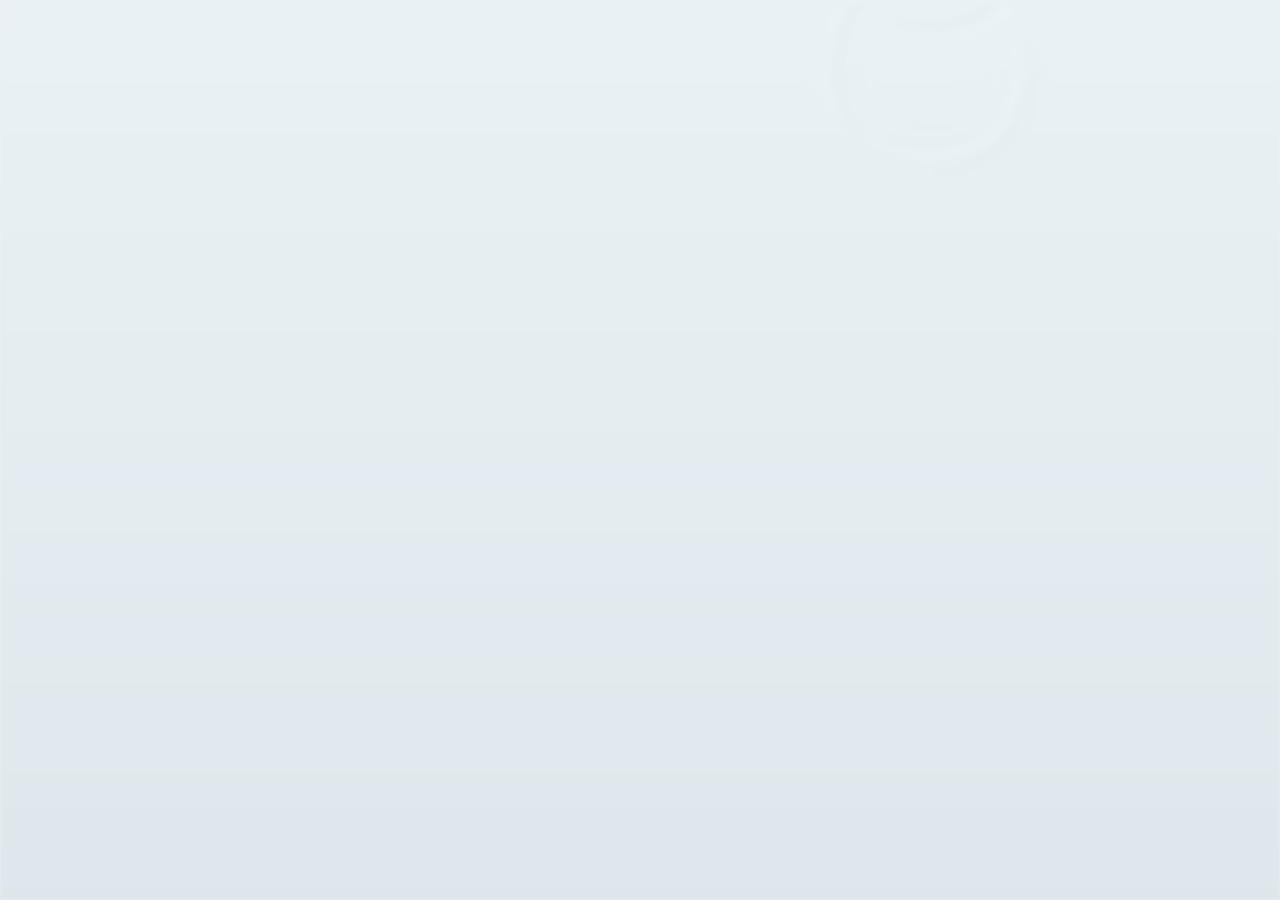
==== commit a7d4be6a: "Musique de Relations : liste des MP3 et lancement dans le lecteur de Zencoder, cache cap-v70, tests " ====
--- a/app/index.html
+++ b/app/index.html
@@ -509,9 +509,23 @@
     <p id="resume-compte-relations" class="relations-gros bloc-resultat" role="status" hidden></p>
     <p id="resume-documents-compte" class="relations-gros bloc-resultat" role="status" hidden></p>
     <button id="pdf-compte-relations" class="relations-gros-bouton" type="button" hidden>Afficher les PDF dans Cap</button>
+    <button id="musique-compte-relations" class="relations-gros-bouton" type="button">Écouter les MP3 de « Relations »</button>
     <hr class="separation-reglages">
     <p id="diagnostic-picker" role="status" hidden></p>
     <p class="erreur" role="alert" hidden></p>
+  </dialog>
+  <!-- Musique de « Relations » (07/11/2026) : liste des MP3, puis le lecteur de Zencoder (repris tel quel). -->
+  <dialog id="musique-relations" aria-labelledby="titre-musique-relations">
+    <h2 id="titre-musique-relations" tabindex="-1">Musique de « Relations »</h2>
+    <p id="etat-musique-relations" class="relations-gros" role="status"></p>
+    <div id="liste-musique-relations"></div>
+    <button id="retour-musique-relations" class="relations-gros-bouton" type="button" hidden>Retour aux dossiers</button>
+    <button id="fermer-musique-relations" class="relations-gros-bouton" type="button">Fermer</button>
+  </dialog>
+  <dialog id="lecteur-mp3-relations" aria-labelledby="etat-lecteur-mp3">
+    <p id="etat-lecteur-mp3" class="relations-gros" role="status"></p>
+    <iframe id="cadre-lecteur-mp3" title="Lecteur MP3"></iframe>
+    <button id="fermer-lecteur-mp3" class="relations-gros-bouton" type="button">Arrêter et fermer</button>
   </dialog>
   <!-- Lecteur de PDF dans Cap (07/11/2026) : pages dessinées par pdf.js, copié en local. -->
   <dialog id="lecteur-pdf-relations" aria-labelledby="page-pdf-relations">
@@ -806,6 +820,7 @@
   <script src="attente.js"></script>
   <script src="relations_creation.js"></script>
   <script src="relations_compte.js"></script>
+  <script src="relations_mp3.js"></script>
   <script src="scan_ecran.js"></script>
   <script src="tuiles.js"></script>
   <script src="mode_trier.js"></script>
--- a/app/style.css
+++ b/app/style.css
@@ -2963,3 +2963,31 @@
   border-bottom: 2px solid currentColor;
 }
 #resume-documents-compte { white-space: pre-line; }
+
+/* Musique de « Relations » (07/11/2026) : un morceau par ligne, gros numéro, nom sur une ligne. */
+.ligne-morceau {
+  display: flex;
+  align-items: center;
+  gap: 0.75rem;
+  width: 100%;
+  min-height: 64px;
+  margin: 6px 0;
+  text-align: left;
+  font-size: 1.4rem;
+}
+.numero-morceau {
+  flex: none;
+  min-width: 2.2em;
+  font-size: 2rem;
+  font-weight: 700;
+  text-align: center;
+}
+.nom-morceau {
+  flex: 1;
+  min-width: 0;
+  overflow: hidden;
+  text-overflow: ellipsis;
+  white-space: nowrap;
+}
+.titre-liste-morceaux { font-size: 1.5rem; margin: 1rem 0 0.25rem; }
+#cadre-lecteur-mp3 { display: block; width: 100%; height: 70vh; border: 0; border-radius: 12px; }
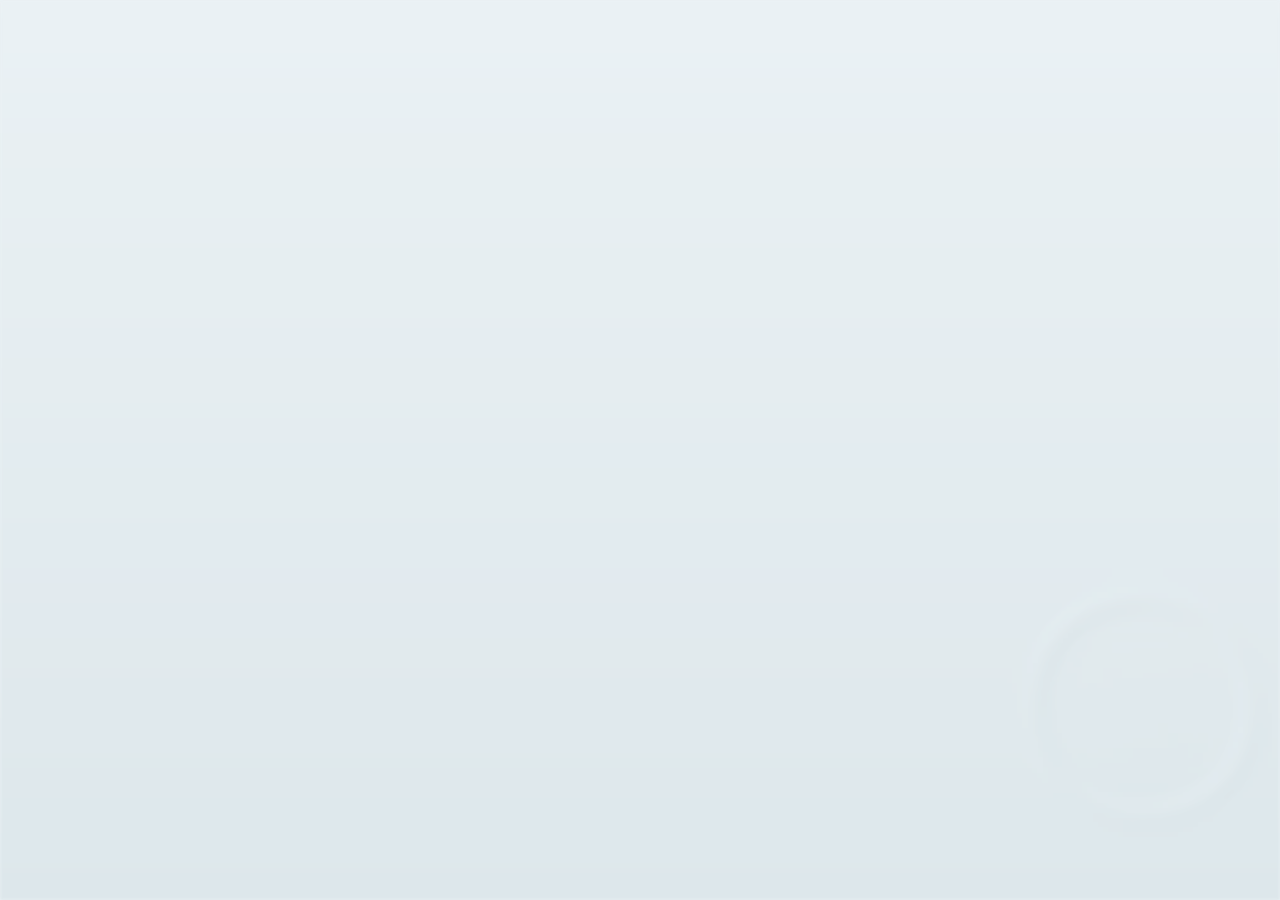
==== commit 8aaebd19: "Lecteur MP3 en plein ecran, titre en double desactive, bouton Arreter pose sur le lecteur, recharge " ====
--- a/app/index.html
+++ b/app/index.html
@@ -522,10 +522,14 @@
     <button id="retour-musique-relations" class="relations-gros-bouton" type="button" hidden>Retour aux dossiers</button>
     <button id="fermer-musique-relations" class="relations-gros-bouton" type="button">Fermer</button>
   </dialog>
-  <dialog id="lecteur-mp3-relations" aria-labelledby="etat-lecteur-mp3">
-    <p id="etat-lecteur-mp3" class="relations-gros" role="status"></p>
+  <!-- 07/11/2026 (demande de Max) : lecteur en PLEIN ÉCRAN (classe « plein-ecran » : plus de cadre blanc
+       ni de marges) ; titre en double au-dessus désactivé (le message ne sert plus qu'au chargement et aux
+       problèmes, posé sur le lecteur) ; « Arrêter et fermer » posé PAR-DESSUS le lecteur, à son allure
+       (classe « bouton-sur-lecteur »), sans toucher au fichier de Zencoder. -->
+  <dialog id="lecteur-mp3-relations" class="plein-ecran" aria-label="Lecteur MP3">
     <iframe id="cadre-lecteur-mp3" title="Lecteur MP3"></iframe>
-    <button id="fermer-lecteur-mp3" class="relations-gros-bouton" type="button">Arrêter et fermer</button>
+    <p id="etat-lecteur-mp3" role="status" hidden></p>
+    <button id="fermer-lecteur-mp3" class="bouton-sur-lecteur" type="button">Arrêter et fermer</button>
   </dialog>
   <!-- Lecteur de PDF dans Cap (07/11/2026) : pages dessinées par pdf.js, copié en local. -->
   <dialog id="lecteur-pdf-relations" aria-labelledby="page-pdf-relations">
--- a/app/style.css
+++ b/app/style.css
@@ -2990,4 +2990,65 @@
   white-space: nowrap;
 }
 .titre-liste-morceaux { font-size: 1.5rem; margin: 1rem 0 0.25rem; }
+/* Ancien cadre du lecteur (70 % de la hauteur, dans une fenêtre blanche), désactivé le 07/11/2026 :
 #cadre-lecteur-mp3 { display: block; width: 100%; height: 70vh; border: 0; border-radius: 12px; }
+*/
+
+/* Lecteur MP3 en plein écran (07/11/2026, demande de Max) : ni cadre blanc ni marges ; message et
+   bouton posés par-dessus, à l'allure des boutons du lecteur de Zencoder (blanc voilé, ombre douce). */
+#lecteur-mp3-relations.plein-ecran {
+  position: fixed;
+  inset: 0;
+  width: 100%;
+  height: 100%;
+  max-width: none;
+  max-height: none;
+  margin: 0;
+  padding: 0;
+  border: 0;
+  border-radius: 0;
+  overflow: hidden;
+  background: #d9e4e2;
+  box-shadow: none;
+}
+#lecteur-mp3-relations.plein-ecran #cadre-lecteur-mp3 {
+  position: absolute;
+  inset: 0;
+  display: block;
+  width: 100%;
+  height: 100%;
+  border: 0;
+}
+#etat-lecteur-mp3 {
+  position: absolute;
+  top: max(12px, env(safe-area-inset-top));
+  left: 12px;
+  right: 12px;
+  z-index: 2;
+  margin: 0;
+  padding: 0.6em 0.9em;
+  border-radius: 16px;
+  background: rgba(255, 255, 255, 0.85);
+  color: #3a3a38;
+  font-size: 1.15rem;
+  text-align: center;
+  box-shadow: 0 2px 8px rgba(0, 0, 0, 0.12);
+}
+#etat-lecteur-mp3[hidden] { display: none; }
+.bouton-sur-lecteur {
+  position: absolute;
+  left: 50%;
+  bottom: max(18px, env(safe-area-inset-bottom));
+  z-index: 2;
+  transform: translateX(-50%);
+  min-height: 52px;
+  margin: 0;
+  padding: 0.8em 1.6em;
+  border: none;
+  border-radius: 999px;
+  background: rgba(255, 255, 255, 0.7);
+  color: #3a3a38;
+  font-size: 1.15rem;
+  box-shadow: 0 2px 8px rgba(0, 0, 0, 0.12);
+  white-space: nowrap;
+}
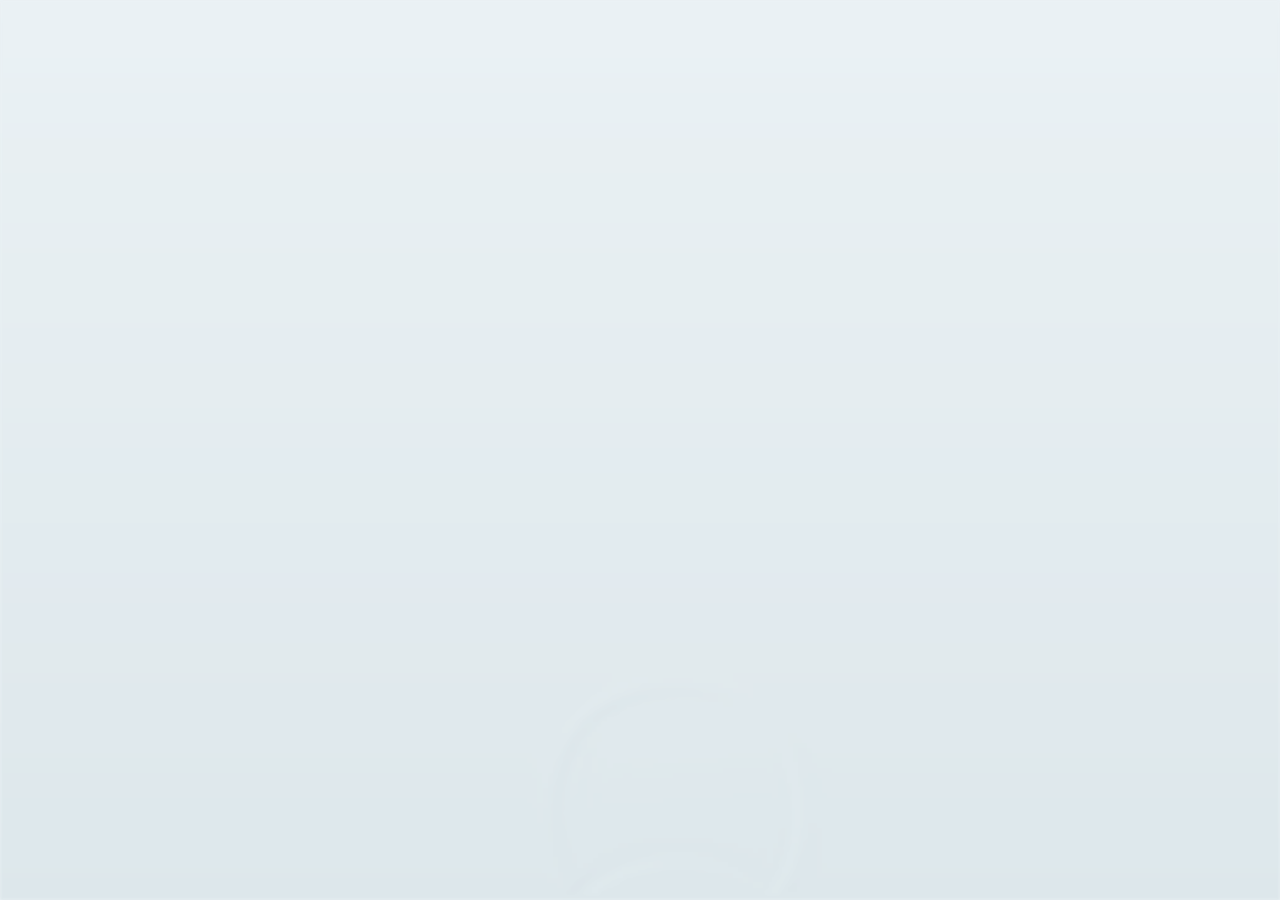
==== commit 981d1443: "Musique etape 3 : morceau suivant, chargement a l avance, connexion qui expire et reprise, cache cap" ====
--- a/app/index.html
+++ b/app/index.html
@@ -510,6 +510,8 @@
     <p id="resume-documents-compte" class="relations-gros bloc-resultat" role="status" hidden></p>
     <button id="pdf-compte-relations" class="relations-gros-bouton" type="button" hidden>Afficher les PDF dans Cap</button>
     <button id="musique-compte-relations" class="relations-gros-bouton" type="button">Écouter les MP3 de « Relations »</button>
+    <!-- 07/11/2026 : après une connexion expirée, reprend la musique au bon morceau (place gardée sur le téléphone). -->
+    <button id="reprendre-musique-relations" class="relations-gros-bouton" type="button" hidden>Reprendre la musique</button>
     <hr class="separation-reglages">
     <p id="diagnostic-picker" role="status" hidden></p>
     <p class="erreur" role="alert" hidden></p>
@@ -518,6 +520,7 @@
   <dialog id="musique-relations" aria-labelledby="titre-musique-relations">
     <h2 id="titre-musique-relations" tabindex="-1">Musique de « Relations »</h2>
     <p id="etat-musique-relations" class="relations-gros" role="status"></p>
+    <div id="avertissement-musique-relations" class="avertissement-musique relations-gros" role="alert" hidden></div>
     <div id="liste-musique-relations"></div>
     <button id="retour-musique-relations" class="relations-gros-bouton" type="button" hidden>Retour aux dossiers</button>
     <button id="fermer-musique-relations" class="relations-gros-bouton" type="button">Fermer</button>
@@ -529,6 +532,8 @@
   <dialog id="lecteur-mp3-relations" class="plein-ecran" aria-label="Lecteur MP3">
     <iframe id="cadre-lecteur-mp3" title="Lecteur MP3"></iframe>
     <p id="etat-lecteur-mp3" role="status" hidden></p>
+    <!-- 07/11/2026 : visible seulement si la connexion du compte Cap expire pendant l'écoute. -->
+    <button id="reconnecter-lecteur-mp3" class="bouton-sur-lecteur bouton-sur-lecteur-haut" type="button" hidden>Autoriser la lecture du compte Cap</button>
     <button id="fermer-lecteur-mp3" class="bouton-sur-lecteur" type="button">Arrêter et fermer</button>
   </dialog>
   <!-- Lecteur de PDF dans Cap (07/11/2026) : pages dessinées par pdf.js, copié en local. -->
--- a/app/style.css
+++ b/app/style.css
@@ -3052,3 +3052,12 @@
   box-shadow: 0 2px 8px rgba(0, 0, 0, 0.12);
   white-space: nowrap;
 }
+
+/* Morceau suivant et connexion qui expire (07/11/2026). */
+.avertissement-musique {
+  margin: 12px 0;
+  padding: 0.75rem;
+  border: 3px solid currentColor;
+  border-radius: 12px;
+}
+.bouton-sur-lecteur-haut { bottom: calc(max(18px, env(safe-area-inset-bottom)) + 70px); }
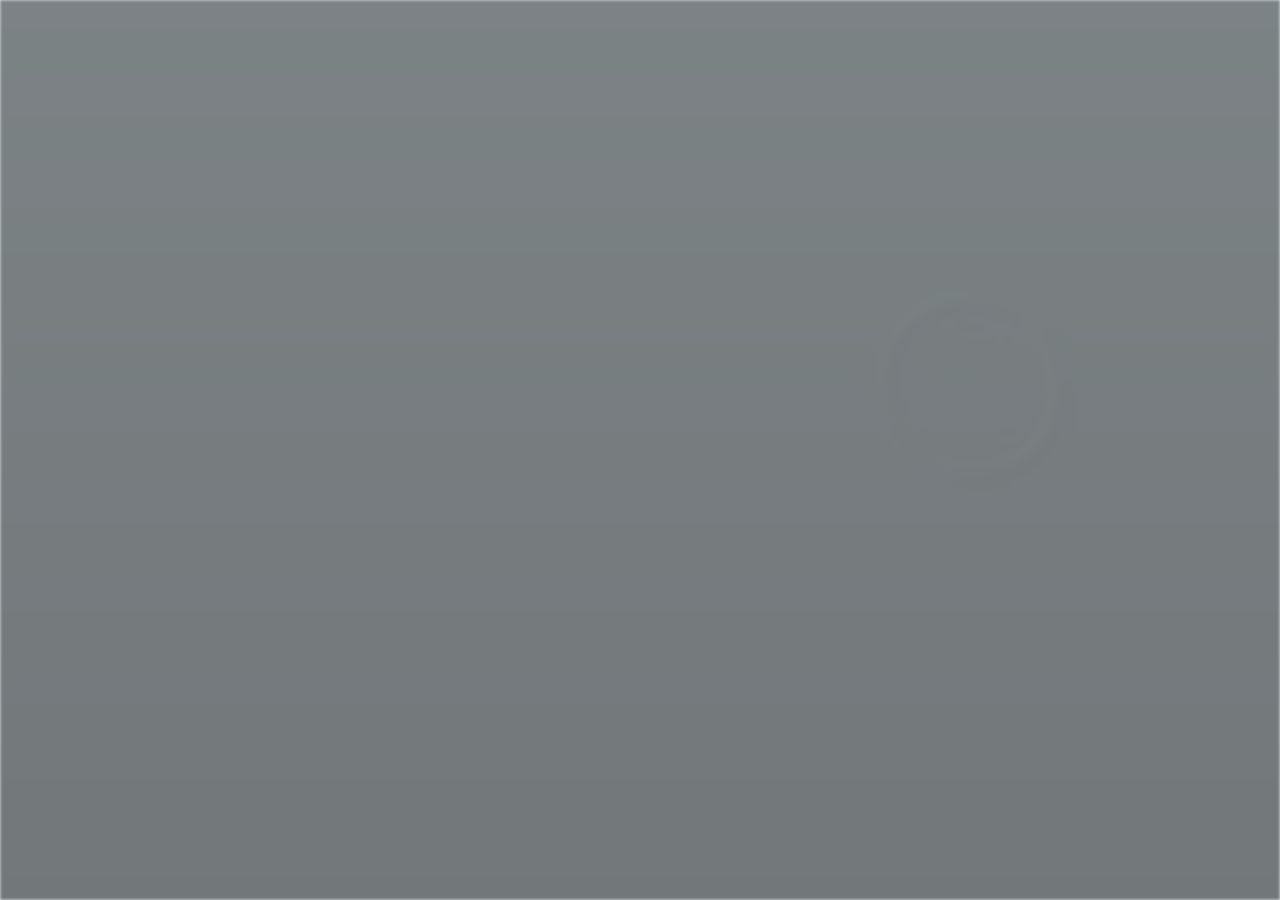
==== commit 081484be: "Etape A : accueil sur l eau, ecrans Autre et Reglages, geste haut-bas, alerte Google partout, cache " ====
--- a/app/index.html
+++ b/app/index.html
@@ -30,18 +30,93 @@
   </div>
   <div class="ecran">
     <header class="horloge" aria-label="Date du jour">
-      <button id="aller-eau" class="bouton-eau" type="button" aria-controls="ecran-eau">Eau</button>
+      <!-- 07/11/2026 (étape A, accord de Max) : bouton « Eau » désactivé (gardé, caché) : l'accueil est déjà
+           sur l'eau, et un geste net de HAUT EN BAS sur l'accueil ramène à l'eau seule (accueil_cap.js). -->
+      <button id="aller-eau" class="bouton-eau" type="button" aria-controls="ecran-eau" hidden>Eau</button>
       <time id="date"></time>
     </header>
+    <!-- 07/11/2026 (étape A, choix de Max) : l'alerte apparaît partout. Sur les écrans de Cap, elle est SOUS
+         l'eau (sa petite eau à elle, à 35 %, qui ne capte aucun toucher) ; dans une fenêtre ouverte (musique,
+         visionneuse…), elle est posée dans la fenêtre, au-dessus de l'eau. Texte du bouton inchangé. -->
     <div id="alerte-google" role="alert" hidden>
       <p id="texte-alerte-google"></p>
       <button id="redonner-acces-google" type="button">Redonner l’accès à Google</button>
+      <canvas id="eau-alerte" class="eau-alerte" aria-hidden="true"></canvas>
     </div>
     <button id="basculer-vue" class="visuellement-cache" type="button" aria-expanded="false" aria-controls="ecran-complet">Afficher tout</button>
     <div id="accueil"></div>
-    <button id="ouvrir-scanner" class="bouton-scanner" type="button" aria-haspopup="dialog" aria-controls="scanner">Scanner</button>
-    <p id="scans-en-attente" class="scans-en-attente" role="status" aria-live="polite" hidden></p>
-    <section id="zone-recherche" aria-label="Recherche">
+    <!-- 07/11/2026 (étape A, plan accepté par Max) : accueil sur l'eau, 3 boutons en colonne (Micro,
+         Chercher, Autre), icônes du travail de Zencoder sans fond gris. Le micro est le micro de Cap
+         (même bouton, mêmes gestes), déplacé ici depuis la barre du bas. -->
+    <nav id="accueil-boutons" aria-label="Accueil">
+      <button id="microphone" class="bouton-accueil-principal" type="button" aria-label="Dicter une tâche" aria-pressed="false">
+        <svg xmlns="http://www.w3.org/2000/svg" viewBox="0 0 24 24" fill="none" stroke="currentColor" stroke-width="1.6" stroke-linecap="round" stroke-linejoin="round" aria-hidden="true" focusable="false"><rect x="9" y="2" width="6" height="11" rx="3"/><path d="M6 11a6 6 0 0 0 12 0"/><line x1="12" y1="18" x2="12" y2="21"/><line x1="9" y1="21" x2="15" y2="21"/></svg>
+      </button>
+      <button id="ouvrir-chercher" class="bouton-accueil-principal" type="button" aria-label="Chercher" aria-controls="ecran-complet">
+        <svg xmlns="http://www.w3.org/2000/svg" viewBox="0 0 24 24" fill="none" stroke="currentColor" stroke-width="1.6" stroke-linecap="round" stroke-linejoin="round" aria-hidden="true" focusable="false"><circle cx="10" cy="10" r="6"/><line x1="15" y1="15" x2="21" y2="21"/></svg>
+      </button>
+      <button id="ouvrir-autre" class="bouton-accueil-principal" type="button" aria-label="Autre" aria-controls="ecran-autre">
+        <svg xmlns="http://www.w3.org/2000/svg" viewBox="0 0 24 24" fill="none" stroke="currentColor" stroke-width="1.6" stroke-linecap="round" stroke-linejoin="round" aria-hidden="true" focusable="false"><rect x="3" y="3" width="8" height="8" rx="1.5"/><rect x="13" y="3" width="8" height="8" rx="1.5"/><rect x="3" y="13" width="8" height="8" rx="1.5"/><rect x="13" y="13" width="8" height="8" rx="1.5"/></svg>
+      </button>
+    </nav>
+    <!-- Écran « Autre » (étape A) : Scanner (le scanner de Cap, déplacé ici avec le nombre de scans en
+         attente), Réglages, interrupteur clair / sombre (écrans sur l'eau seulement), Fermer. -->
+    <section id="ecran-autre" class="ecran-cap" aria-label="Autre" hidden>
+      <div class="grille-autre">
+        <button id="ouvrir-scanner" class="bouton-scanner bouton-autre" type="button" aria-haspopup="dialog" aria-controls="scanner">
+          <svg xmlns="http://www.w3.org/2000/svg" viewBox="0 0 24 24" fill="none" stroke="currentColor" stroke-width="1.6" stroke-linecap="round" stroke-linejoin="round" aria-hidden="true" focusable="false"><path d="M3 8V4h4M17 4h4v4M21 16v4h-4M7 20H3v-4M3 12h18"/></svg>
+          <span class="visuellement-cache">Scanner</span>
+        </button>
+        <button id="ouvrir-reglages-cap" class="bouton-autre" type="button" aria-controls="ecran-reglages">
+          <svg xmlns="http://www.w3.org/2000/svg" viewBox="0 0 24 24" fill="none" stroke="currentColor" stroke-width="1.6" stroke-linecap="round" stroke-linejoin="round" aria-hidden="true" focusable="false" stroke="none" fill="currentColor"><circle cx="5" cy="12" r="1.8"/><circle cx="12" cy="12" r="1.8"/><circle cx="19" cy="12" r="1.8"/></svg>
+          <span class="visuellement-cache">Réglages</span>
+        </button>
+      </div>
+      <p id="scans-en-attente" class="scans-en-attente" role="status" aria-live="polite" hidden></p>
+      <div id="theme-cap">
+        <svg class="icone-theme" xmlns="http://www.w3.org/2000/svg" viewBox="0 0 24 24" fill="none" stroke="currentColor" stroke-width="1.6" stroke-linecap="round" stroke-linejoin="round" aria-hidden="true" focusable="false"><path d="M20 14.5A8.5 8.5 0 0 1 9.5 4a8.5 8.5 0 1 0 10.5 10.5z"/></svg>
+        <button id="bouton-theme-cap" type="button" role="switch" aria-checked="true" aria-label="Mode sombre (sinon mode clair)"><span class="curseur-theme"></span></button>
+        <svg class="icone-theme" xmlns="http://www.w3.org/2000/svg" viewBox="0 0 24 24" fill="none" stroke="currentColor" stroke-width="1.6" stroke-linecap="round" stroke-linejoin="round" aria-hidden="true" focusable="false"><circle cx="12" cy="12" r="4.5"/><line x1="12" y1="2" x2="12" y2="4.5"/><line x1="12" y1="19.5" x2="12" y2="22"/><line x1="2" y1="12" x2="4.5" y2="12"/><line x1="19.5" y1="12" x2="22" y2="12"/><line x1="4.9" y1="4.9" x2="6.6" y2="6.6"/><line x1="17.4" y1="17.4" x2="19.1" y2="19.1"/><line x1="4.9" y1="19.1" x2="6.6" y2="17.4"/><line x1="17.4" y1="6.6" x2="19.1" y2="4.9"/></svg>
+      </div>
+      <button id="fermer-autre" class="bouton-sur-eau" type="button">Fermer</button>
+    </section>
+    <!-- Écran « Réglages » (étape A) : les réglages de Cap déplacés ici depuis l'écran complet, textes
+         inchangés (dont « Autoriser Cap (agenda et Drive) », « Réglages du Drive », « Réglages du cerveau »),
+         puis le curseur d'intensité de l'eau (MAQUETTE : il ne commande rien pour l'instant). -->
+    <section id="ecran-reglages" class="ecran-cap" aria-label="Réglages" hidden>
+      <h2 class="titre-ecran-cap">Réglages</h2>
+      <!-- Déplacés le 07/11/2026 depuis l'écran complet (attribut data-vues retiré : hors des vues des tâches). -->
+      <div id="etat-synchro">
+        <span id="texte-etat-google" role="status">non connecté</span>
+        <p id="dernier-envoi"></p>
+        <button id="synchroniser-maintenant" type="button">Synchroniser maintenant</button>
+        <button id="connexion-google" type="button">Autoriser Cap (agenda et Drive)</button>
+        <button id="ouvrir-reglages-drive" type="button" aria-haspopup="dialog" aria-controls="reglages-drive">Réglages du Drive</button>
+      </div>
+      <section id="zone-sauvegarde" aria-label="Sauvegarde du tableau">
+        <p id="texte-sauvegarde"></p>
+        <button id="sauvegarder-maintenant" type="button">Sauvegarder maintenant</button>
+      </section>
+      <section id="zone-cerveau" aria-label="Cerveau de Cap">
+        <p id="texte-cerveau"></p>
+        <button id="ouvrir-reglages-ia" type="button" aria-haspopup="dialog" aria-controls="reglages-ia">Réglages du cerveau</button>
+        <button id="ouvrir-reglages-phrases" type="button" aria-haspopup="dialog" aria-controls="reglages-phrases">Mes phrases</button>
+      </section>
+      <!-- Lot c21 : interrupteur de l'eau, gardé sur ce téléphone. Arrêt = plus d'eau nulle part. -->
+      <section id="zone-ambiance" aria-label="Ambiance">
+        <button id="interrupteur-eau" type="button" role="switch" aria-checked="true">
+          <span>Eau</span>
+          <span id="etat-interrupteur-eau">en marche</span>
+        </button>
+      </section>
+      <button id="ouvrir-aide" type="button" aria-haspopup="dialog" aria-controls="aide">Aide</button>
+      <div id="reglage-intensite-eau">
+        <label for="curseur-intensite-eau">Intensité de l’eau (maquette, non reliée)</label>
+        <input id="curseur-intensite-eau" type="range" min="0" max="100" value="100">
+      </div>
+      <button id="fermer-reglages" class="bouton-sur-eau" type="button">Fermer</button>
+    </section>
+    <section id="zone-recherche" aria-label="Recherche" hidden>
       <ul id="resultats-recherche" aria-label="Résultats de recherche" hidden></ul>
       <div class="barre-recherche">
         <div class="choix-source">
@@ -62,36 +137,16 @@
       <div class="entete-complet">
         <button id="retour-tuiles" type="button" hidden>‹ Tuiles</button>
         <h1 id="titre-vue">Tout voir</h1>
-        <button id="ouvrir-aide" type="button" aria-haspopup="dialog" aria-controls="aide">Aide</button>
+        <!-- 07/11/2026 (étape A) : « Aide » déplacé dans Réglages ; « Fermer » ramène à l'accueil. -->
+        <button id="fermer-chercher" type="button">Fermer</button>
       </div>
       <div id="tuiles" class="grille-tuiles" aria-label="Tuiles" data-vues="tuiles"></div>
       <section id="dernieres-actions" aria-labelledby="titre-actions" data-vues="tout actions" hidden>
         <h2 id="titre-actions">Dernières actions</h2>
         <ul id="liste-actions"></ul>
       </section>
-      <div id="etat-synchro" data-vues="tuiles tout">
-        <span id="texte-etat-google" role="status">non connecté</span>
-        <p id="dernier-envoi"></p>
-        <button id="synchroniser-maintenant" type="button">Synchroniser maintenant</button>
-        <button id="connexion-google" type="button">Autoriser Cap (agenda et Drive)</button>
-        <button id="ouvrir-reglages-drive" type="button" aria-haspopup="dialog" aria-controls="reglages-drive">Réglages du Drive</button>
-      </div>
-      <section id="zone-sauvegarde" aria-label="Sauvegarde du tableau" data-vues="tuiles tout">
-        <p id="texte-sauvegarde"></p>
-        <button id="sauvegarder-maintenant" type="button">Sauvegarder maintenant</button>
-      </section>
-      <section id="zone-cerveau" aria-label="Cerveau de Cap" data-vues="tuiles tout">
-        <p id="texte-cerveau"></p>
-        <button id="ouvrir-reglages-ia" type="button" aria-haspopup="dialog" aria-controls="reglages-ia">Réglages du cerveau</button>
-        <button id="ouvrir-reglages-phrases" type="button" aria-haspopup="dialog" aria-controls="reglages-phrases">Mes phrases</button>
-      </section>
-      <!-- Lot c21 : interrupteur de l'eau, gardé sur ce téléphone. Arrêt = plus d'eau nulle part. -->
-      <section id="zone-ambiance" aria-label="Ambiance" data-vues="tuiles tout">
-        <button id="interrupteur-eau" type="button" role="switch" aria-checked="true">
-          <span>Eau</span>
-          <span id="etat-interrupteur-eau">en marche</span>
-        </button>
-      </section>
+      <!-- 07/11/2026 (étape A) : état de la connexion, sauvegarde, cerveau et interrupteur « Eau » déplacés
+           dans l'écran « Réglages » (mêmes éléments, mêmes textes). -->
       <section id="rendez-vous" aria-labelledby="titre-rendez-vous" data-vues="tout rendez-vous" hidden>
         <h2 id="titre-rendez-vous">Prochains rendez-vous</h2>
         <ul id="liste-rendez-vous"></ul>
@@ -122,12 +177,7 @@
     <p id="texte-entendu" role="status" aria-live="polite" aria-atomic="true"></p>
     <div class="commandes">
       <button id="ajouter" type="button" aria-label="Ajouter une tâche">+</button>
-      <button id="microphone" type="button" aria-label="Dicter une tâche" aria-pressed="false">
-        <svg xmlns="http://www.w3.org/2000/svg" width="32" height="32" viewBox="0 0 32 32" fill="none" stroke="currentColor" stroke-width="1.8" stroke-linecap="round" stroke-linejoin="round" aria-hidden="true" focusable="false">
-          <rect x="12" y="4" width="8" height="15" rx="4" />
-          <path d="M8 15v1a8 8 0 0 0 16 0v-1M16 24v5M12 29h8" />
-        </svg>
-      </button>
+      <!-- 07/11/2026 (étape A) : le micro est maintenant sur l'accueil (#accueil-boutons). -->
       <button id="ouvrir-clavier" type="button" aria-label="Écrire une demande" aria-haspopup="dialog" aria-controls="clavier">
         <svg xmlns="http://www.w3.org/2000/svg" width="28" height="28" viewBox="0 0 32 32" fill="none" stroke="currentColor" stroke-width="1.8" stroke-linecap="round" stroke-linejoin="round" aria-hidden="true" focusable="false">
           <rect x="3" y="7" width="26" height="18" rx="3" />
@@ -503,7 +553,7 @@
     <hr class="separation-reglages">
     <!-- Compte Google neuf dédié à Cap (07/11/2026, essai) : lecture seule, « Relations » seulement. -->
     <label for="adresse-compte-relations">Identifiant du compte Cap (il reste sur ce téléphone)</label>
-    <input id="adresse-compte-relations" type="text" inputmode="email" autocomplete="off" spellcheck="false" autocapitalize="off">
+    <input id="adresse-compte-relations" type="text" inputmode="email" data-reglage autocomplete="off" spellcheck="false" autocapitalize="off">
     <button id="connecter-compte-relations" type="button">Autoriser la lecture du compte Cap</button>
     <button id="compter-compte-relations" type="button">Compter ce que Cap voit dans le compte Cap</button>
     <p id="resume-compte-relations" class="relations-gros bloc-resultat" role="status" hidden></p>
@@ -835,6 +885,7 @@
   <script src="mode_trier.js"></script>
   <script src="app.js"></script>
   <script src="ecran_eau.js"></script>
+  <script src="accueil_cap.js"></script>
   <script src="installation.js"></script>
 </body>
 </html>
--- a/app/style.css
+++ b/app/style.css
@@ -3061,3 +3061,237 @@
   border-radius: 12px;
 }
 .bouton-sur-lecteur-haut { bottom: calc(max(18px, env(safe-area-inset-bottom)) + 70px); }
+
+/* ===================================================================================================
+   Étape A (07/11/2026, plan accepté par Max) : accueil sur l'eau, écrans « Autre » et « Réglages »,
+   d'après le travail de Zencoder (Cap_eau_essai_v2_2026_11_07) : icônes sans fond gris, eau DEVANT les
+   boutons (elle ne capte jamais un toucher), mode sombre par défaut, mode clair au choix.
+   L'écran des tâches (« Chercher » en attendant l'étape C) garde son allure claire, eau derrière.
+   =================================================================================================== */
+:root,
+html.theme-cap-sombre {
+  --eau-texte: #e4ece9;
+  --eau-fond-uni: #0a0c0c;
+  --eau-contraste-rgb: 255, 255, 255;
+  --eau-texte-sur-contraste: #2b2d2e;
+}
+html.theme-cap-clair {
+  --eau-texte: #2b2d2e;
+  --eau-fond-uni: #EAF1F4;
+  --eau-contraste-rgb: 40, 45, 44;
+  --eau-texte-sur-contraste: #f4f1ea;
+}
+/* Sur l'accueil et ses écrans : l'eau passe DEVANT (boutons « sous l'eau »), le fond prend le thème. */
+body:not(.vue-complete) .couche-eau-accueil { z-index: 2; }
+body:not(.vue-complete) {
+  background: var(--eau-fond-uni);
+  color: var(--eau-texte);
+}
+body:not(.vue-complete) .horloge,
+body:not(.vue-complete) #statut,
+body:not(.vue-complete) #texte-entendu {
+  color: var(--eau-texte);
+  text-shadow: none;
+}
+/* Sur l'accueil, la barre du bas ne garde que les messages du micro ; « + » et « Écrire une demande »
+   vont avec l'écran des tâches. */
+body:not(.vue-complete) #ajouter,
+body:not(.vue-complete) #ouvrir-clavier { display: none; }
+body.vue-complete #accueil-boutons { display: none; }
+
+/* Les 3 boutons de l'accueil, en colonne. */
+#accueil-boutons {
+  flex: 1;
+  min-height: 0;
+  display: flex;
+  flex-direction: column;
+  align-items: center;
+  justify-content: center;
+  gap: 3vh;
+  padding: 1vh 0;
+}
+html.ecran-cap-ouvert #accueil-boutons,
+html.ecran-cap-ouvert #accueil { display: none; }
+/* L'ancien espace vide de l'accueil laisse toute la place à la colonne de boutons. */
+body:not(.vue-complete) #accueil { display: none; }
+.bouton-accueil-principal,
+#accueil-boutons #microphone {
+  display: flex;
+  align-items: center;
+  justify-content: center;
+  width: min(17vh, 40vw);
+  height: min(17vh, 40vw);
+  padding: 0;
+  border: none;
+  border-radius: 32px;
+  background: none;
+  color: var(--eau-texte);
+  box-shadow: none;
+  text-shadow: none;
+  cursor: pointer;
+  pointer-events: auto;
+  touch-action: manipulation;
+  flex: none;
+}
+.bouton-accueil-principal svg {
+  width: 56%;
+  height: 56%;
+}
+/* Un toucher sur l'icône est un toucher sur le bouton. */
+.bouton-accueil-principal svg,
+.bouton-autre svg,
+.bouton-autre span { pointer-events: none; }
+#accueil-boutons #microphone[aria-pressed="true"],
+#accueil-boutons #microphone.live {
+  background: rgba(var(--eau-contraste-rgb), 0.18);
+}
+
+/* Écrans « Autre » et « Réglages » : plein écran, sous l'eau, même allure que Zencoder. */
+.ecran-cap {
+  flex: 1;
+  min-height: 0;
+  overflow-y: auto;
+  overscroll-behavior: contain;
+  display: flex;
+  flex-direction: column;
+  align-items: center;
+  gap: 18px;
+  padding: 2vh 7%;
+  color: var(--eau-texte);
+}
+.ecran-cap[hidden] { display: none; }
+.grille-autre {
+  display: grid;
+  grid-template-columns: 1fr 1fr;
+  gap: 6%;
+  width: 100%;
+  margin-top: 4vh;
+}
+.bouton-autre {
+  display: flex;
+  align-items: center;
+  justify-content: center;
+  width: 100%;
+  min-height: 0;
+  aspect-ratio: 1 / 1;
+  margin: 0;
+  padding: 0;
+  border: none;
+  border-radius: 24px;
+  background: none;
+  color: var(--eau-texte);
+  box-shadow: none;
+  text-shadow: none;
+}
+.bouton-autre svg { width: 56%; height: 56%; }
+#ecran-autre .scans-en-attente { margin: 0; }
+#theme-cap {
+  display: flex;
+  align-items: center;
+  justify-content: center;
+  gap: 5%;
+  width: 100%;
+  margin: 3vh 0;
+}
+.icone-theme { width: 2.2em; height: 2.2em; color: var(--eau-texte); flex: none; }
+#bouton-theme-cap {
+  position: relative;
+  width: 3.6em;
+  height: 1.9em;
+  flex: none;
+  padding: 0;
+  border: none;
+  border-radius: 999px;
+  background: rgba(var(--eau-contraste-rgb), 0.3);
+}
+#bouton-theme-cap .curseur-theme {
+  position: absolute;
+  top: 0.18em;
+  left: 0.18em;
+  width: 1.54em;
+  height: 1.54em;
+  border-radius: 50%;
+  background: rgba(var(--eau-contraste-rgb), 1);
+  transition: left 0.25s ease;
+}
+/* Lune à gauche = sombre ; soleil à droite = clair. */
+#bouton-theme-cap[aria-checked="false"] .curseur-theme { left: calc(100% - 1.54em - 0.18em); }
+.titre-ecran-cap { margin: 2vh 0 0; font-size: 1.5rem; }
+/* Boutons posés sur l'eau : blanc voilé, coins ronds (allure des boutons de Zencoder). */
+.bouton-sur-eau,
+#ecran-reglages button {
+  width: 100%;
+  min-height: 56px;
+  margin: 0;
+  padding: 0.8em 1em;
+  border: none;
+  border-radius: 20px;
+  background: rgba(var(--eau-contraste-rgb), 0.72);
+  color: var(--eau-texte-sur-contraste);
+  font-size: 1.1rem;
+  font-weight: 600;
+  text-shadow: none;
+  box-shadow: 0 2px 8px rgba(0, 0, 0, 0.12);
+}
+#ecran-reglages #etat-synchro,
+#ecran-reglages #zone-sauvegarde,
+#ecran-reglages #zone-cerveau,
+#ecran-reglages #zone-ambiance {
+  display: flex;
+  flex-direction: column;
+  gap: 10px;
+  width: 100%;
+  margin: 0;
+  padding: 0;
+  border: none;
+  background: none;
+  color: var(--eau-texte);
+  text-shadow: none;
+}
+#ecran-reglages p,
+#ecran-reglages #texte-etat-google { color: var(--eau-texte); margin: 0; }
+#reglage-intensite-eau { display: flex; flex-direction: column; gap: 10px; width: 100%; }
+#curseur-intensite-eau { width: 100%; accent-color: rgba(var(--eau-contraste-rgb), 1); }
+
+/* Alerte Google : bande fixée en haut, au-dessus de tout ce qui est sur l'écran, mais jamais devant un
+   autre bouton (l'écran descend d'autant). Sur les écrans de Cap, sa petite eau passe devant elle (35 %). */
+#alerte-google {
+  position: fixed;
+  top: calc(env(safe-area-inset-top, 0px) + 8px);
+  left: 12px;
+  right: 12px;
+  z-index: 3;
+  margin: 0;
+  max-height: 30vh;
+  max-height: 30dvh;
+}
+#alerte-google[hidden] { display: none; }
+html.alerte-google-visible .ecran { padding-top: calc(env(safe-area-inset-top, 0px) + var(--hauteur-alerte, 132px)); }
+.eau-alerte {
+  position: absolute;
+  inset: 0;
+  width: 100%;
+  height: 100%;
+  border-radius: inherit;
+  opacity: 0.35;
+  pointer-events: none;
+  display: none;
+}
+#alerte-google.alerte-sous-eau .eau-alerte { display: block; }
+#alerte-google.alerte-dans-fenetre { z-index: 10; }
+/* Dans la musique, le message du lecteur descend sous l'alerte. */
+#lecteur-mp3-relations:has(#alerte-google:not([hidden])) #etat-lecteur-mp3 { top: calc(var(--hauteur-alerte, 132px) + 16px); }
+
+/* Étape A : sur l'accueil, l'écran ne forme plus un bloc à part, pour que la date et l'alerte passent
+   AU-DESSUS de l'eau (z-index 3) pendant que les boutons restent dessous. */
+body:not(.vue-complete) .ecran { z-index: auto; }
+body:not(.vue-complete) .horloge { position: relative; z-index: 3; }
+/* La barre de recherche est dans « Chercher » (écran des tâches), plus sur l'accueil. */
+body:not(.vue-complete) #zone-recherche { display: none; }
+body.vue-complete #zone-recherche { display: flex; }
+/* L'alerte reste bien lisible sous sa petite eau : fond plein. */
+#alerte-google { background: #fff4dc; }
+/* Dans « Réglages », les réglages sont en colonne : plus de « pleine ligne » pour les textes d'état. */
+#ecran-reglages #texte-etat-google,
+#ecran-reglages #dernier-envoi { flex-basis: auto; }
+#ecran-reglages #etat-synchro { align-items: stretch; }
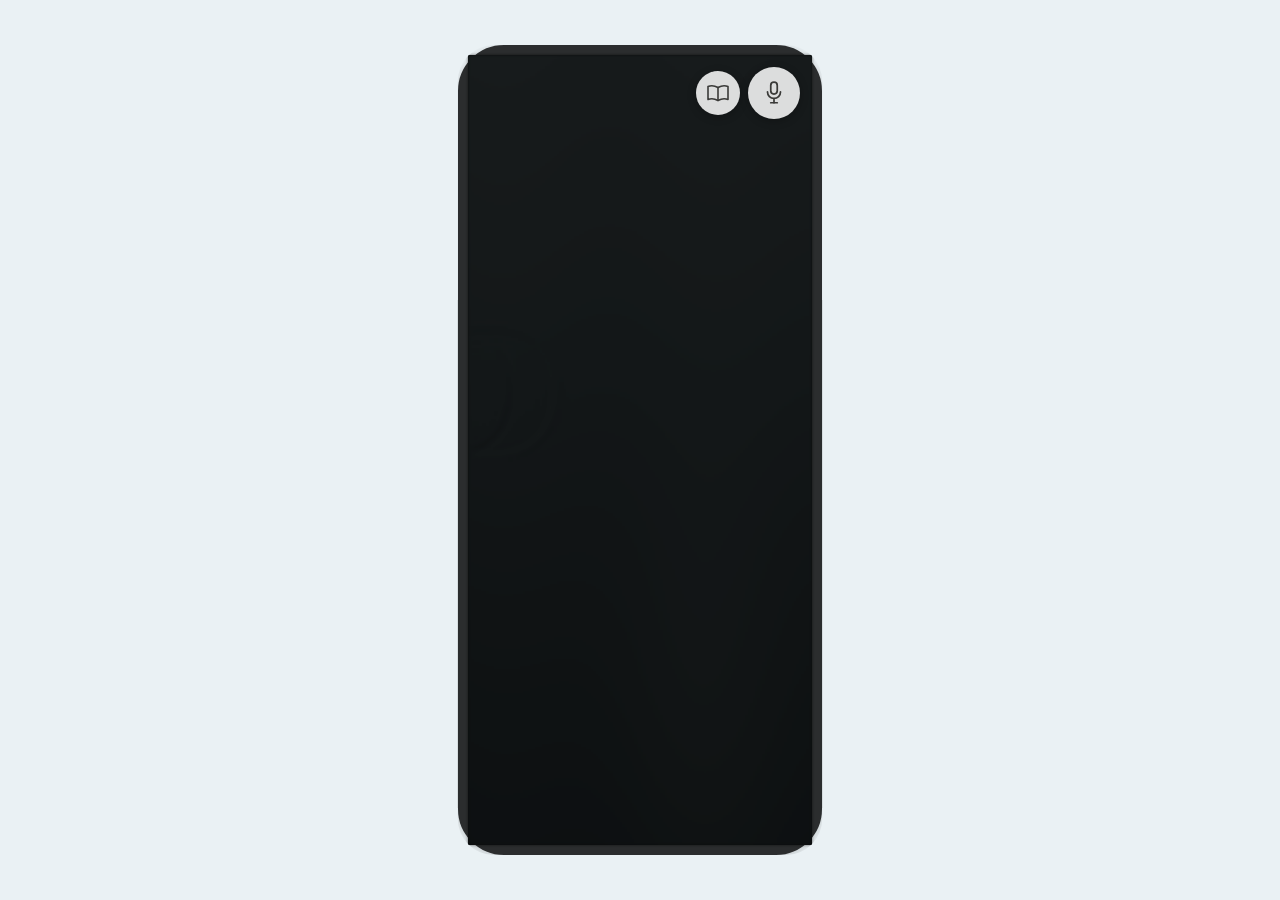
==== commit 53692828: "Cap v132 : travaux du 08 et du 09/11/2026 (musique, visionneuse, commandes vocales, Chercher, petit " ====
--- a/app/index.html
+++ b/app/index.html
@@ -49,12 +49,32 @@
          Chercher, Autre), icônes du travail de Zencoder sans fond gris. Le micro est le micro de Cap
          (même bouton, mêmes gestes), déplacé ici depuis la barre du bas. -->
     <nav id="accueil-boutons" aria-label="Accueil">
-      <button id="microphone" class="bouton-accueil-principal" type="button" aria-label="Dicter une tâche" aria-pressed="false">
+      <!-- 08/11/2026 (accord de Max, étape 2) : le micro de l'accueil OUVRE seulement l'écran Micro (aucune dictée).
+           Le vrai micro (#microphone, mêmes gestes, même code de dictée) est déplacé au milieu de l'écran Micro. -->
+      <!-- 09/11/2026 (étape 2) : l'écran Micro disparaît ; ce bouton est caché (gardé). Avant : visible, en haut. -->
+      <button id="ouvrir-micro" class="bouton-accueil-principal" type="button" aria-label="Micro" aria-controls="ecran-micro" hidden>
         <svg xmlns="http://www.w3.org/2000/svg" viewBox="0 0 24 24" fill="none" stroke="currentColor" stroke-width="1.6" stroke-linecap="round" stroke-linejoin="round" aria-hidden="true" focusable="false"><rect x="9" y="2" width="6" height="11" rx="3"/><path d="M6 11a6 6 0 0 0 12 0"/><line x1="12" y1="18" x2="12" y2="21"/><line x1="9" y1="21" x2="15" y2="21"/></svg>
       </button>
-      <button id="ouvrir-chercher" class="bouton-accueil-principal" type="button" aria-label="Chercher" aria-controls="ecran-complet">
+      <!-- 09/11/2026 : aria-controls « ecran-complet » devient « ecran-chercher » (le nouvel écran Chercher). -->
+      <button id="ouvrir-chercher" class="bouton-accueil-principal" type="button" aria-label="Chercher" aria-controls="ecran-chercher">
         <svg xmlns="http://www.w3.org/2000/svg" viewBox="0 0 24 24" fill="none" stroke="currentColor" stroke-width="1.6" stroke-linecap="round" stroke-linejoin="round" aria-hidden="true" focusable="false"><circle cx="10" cy="10" r="6"/><line x1="15" y1="15" x2="21" y2="21"/></svg>
       </button>
+      <!-- 09/11/2026 (accord de Max, étape 2) : rangée « + » / GROS MICRO / nouvelle icône, au milieu de l'accueil.
+           Premier toucher du micro : il N'ÉCOUTE PAS, il fait apparaître « + » et la nouvelle icône. Deuxième toucher (ou deux
+           touchers rapides) : une phrase. Appui long 2 s : surbrillance, écoute continue, « + » et l'icône apparaissent.
+           L'icône ouvre la même fenêtre que l'ancienne icône clavier (rôle et dessin à préciser avec Max : PROVISOIRE).
+           Ils restent affichés jusqu'à ce que Max touche l'un d'eux ou quitte l'accueil (aucune minuterie). -->
+      <div id="rangee-micro-accueil" class="rangee-micro">
+        <button id="micro-ajouter" class="bouton-accueil-principal outil-micro" type="button" hidden aria-label="Ajouter une tâche">
+          <svg xmlns="http://www.w3.org/2000/svg" viewBox="0 0 24 24" fill="none" stroke="currentColor" stroke-width="1.6" stroke-linecap="round" stroke-linejoin="round" aria-hidden="true" focusable="false"><line x1="12" y1="5" x2="12" y2="19"/><line x1="5" y1="12" x2="19" y2="12"/></svg>
+        </button>
+        <button id="microphone" class="bouton-accueil-principal" type="button" aria-label="Dicter une tâche" aria-pressed="false">
+        <svg xmlns="http://www.w3.org/2000/svg" viewBox="0 0 24 24" fill="none" stroke="currentColor" stroke-width="1.6" stroke-linecap="round" stroke-linejoin="round" aria-hidden="true" focusable="false"><rect x="9" y="2" width="6" height="11" rx="3"/><path d="M6 11a6 6 0 0 0 12 0"/><line x1="12" y1="18" x2="12" y2="21"/><line x1="9" y1="21" x2="15" y2="21"/></svg>
+        </button>
+        <button id="micro-ecrire" class="bouton-accueil-principal outil-micro" type="button" aria-label="Écrire une demande" aria-haspopup="dialog" aria-controls="clavier" hidden>
+          <svg xmlns="http://www.w3.org/2000/svg" viewBox="0 0 24 24" fill="none" stroke="currentColor" stroke-width="1.6" stroke-linecap="round" stroke-linejoin="round" aria-hidden="true" focusable="false"><path d="M4 20h4L19 9l-4-4L4 16v4z"/><line x1="14" y1="6" x2="18" y2="10"/></svg>
+        </button>
+      </div>
       <button id="ouvrir-autre" class="bouton-accueil-principal" type="button" aria-label="Autre" aria-controls="ecran-autre">
         <svg xmlns="http://www.w3.org/2000/svg" viewBox="0 0 24 24" fill="none" stroke="currentColor" stroke-width="1.6" stroke-linecap="round" stroke-linejoin="round" aria-hidden="true" focusable="false"><rect x="3" y="3" width="8" height="8" rx="1.5"/><rect x="13" y="3" width="8" height="8" rx="1.5"/><rect x="3" y="13" width="8" height="8" rx="1.5"/><rect x="13" y="13" width="8" height="8" rx="1.5"/></svg>
       </button>
@@ -67,18 +87,84 @@
           <svg xmlns="http://www.w3.org/2000/svg" viewBox="0 0 24 24" fill="none" stroke="currentColor" stroke-width="1.6" stroke-linecap="round" stroke-linejoin="round" aria-hidden="true" focusable="false"><path d="M3 8V4h4M17 4h4v4M21 16v4h-4M7 20H3v-4M3 12h18"/></svg>
           <span class="visuellement-cache">Scanner</span>
         </button>
+        <!-- 08/11/2026 (accord de Max) : l'œil ouvre directement la visionneuse (PDF du compte Cap) ; Notes et Agenda
+             décidés mais pas encore branchés (grisés) ; Réglages centré en bas. -->
+        <button id="ouvrir-oeil" class="bouton-autre" type="button" aria-haspopup="dialog" aria-controls="visionneuse-cap">
+          <svg xmlns="http://www.w3.org/2000/svg" viewBox="0 0 24 24" fill="none" stroke="currentColor" stroke-width="1.6" stroke-linecap="round" stroke-linejoin="round" aria-hidden="true" focusable="false"><path d="M2 12s3.6-6.5 10-6.5S22 12 22 12s-3.6 6.5-10 6.5S2 12 2 12z"/><circle cx="12" cy="12" r="3"/></svg>
+          <span class="visuellement-cache">Visionneuse</span>
+        </button>
+        <button id="ouvrir-notes" class="bouton-autre bouton-pas-pret" type="button" aria-disabled="true">
+          <svg xmlns="http://www.w3.org/2000/svg" viewBox="0 0 24 24" fill="none" stroke="currentColor" stroke-width="1.6" stroke-linecap="round" stroke-linejoin="round" aria-hidden="true" focusable="false"><path d="M6 3h9l3 3v15H6z"/><path d="M9 10h6M9 14h6M9 18h4"/></svg>
+          <span class="visuellement-cache">Notes (pas encore prêt)</span>
+        </button>
+        <button id="ouvrir-agenda" class="bouton-autre bouton-pas-pret" type="button" aria-disabled="true">
+          <svg xmlns="http://www.w3.org/2000/svg" viewBox="0 0 24 24" fill="none" stroke="currentColor" stroke-width="1.6" stroke-linecap="round" stroke-linejoin="round" aria-hidden="true" focusable="false"><rect x="3.5" y="5" width="17" height="15.5" rx="2"/><path d="M3.5 10h17M8 3v4M16 3v4"/></svg>
+          <span class="visuellement-cache">Agenda (pas encore prêt)</span>
+        </button>
+        <!-- 08/11/2026 (demande de Max) : « Lecteur » ouvre la musique du compte Cap (dossiers, morceaux, puis le lecteur
+             de Zencoder), comme l'œil ouvre la visionneuse ; en bas à gauche, à côté de Réglages (grille 2-2-2). -->
+        <button id="ouvrir-lecteur" class="bouton-autre" type="button" aria-haspopup="dialog" aria-controls="musique-relations">
+          <svg xmlns="http://www.w3.org/2000/svg" viewBox="0 0 24 24" fill="none" stroke="currentColor" stroke-width="1.6" stroke-linecap="round" stroke-linejoin="round" aria-hidden="true" focusable="false"><path d="M9 18V5l11-2v13"/><circle cx="6" cy="18" r="3"/><circle cx="17" cy="16" r="3"/></svg>
+          <span class="visuellement-cache">Lecteur</span>
+        </button>
         <button id="ouvrir-reglages-cap" class="bouton-autre" type="button" aria-controls="ecran-reglages">
           <svg xmlns="http://www.w3.org/2000/svg" viewBox="0 0 24 24" fill="none" stroke="currentColor" stroke-width="1.6" stroke-linecap="round" stroke-linejoin="round" aria-hidden="true" focusable="false" stroke="none" fill="currentColor"><circle cx="5" cy="12" r="1.8"/><circle cx="12" cy="12" r="1.8"/><circle cx="19" cy="12" r="1.8"/></svg>
           <span class="visuellement-cache">Réglages</span>
         </button>
       </div>
+      <p id="message-autre" class="message-autre" role="status" aria-live="polite" hidden></p>
       <p id="scans-en-attente" class="scans-en-attente" role="status" aria-live="polite" hidden></p>
       <div id="theme-cap">
         <svg class="icone-theme" xmlns="http://www.w3.org/2000/svg" viewBox="0 0 24 24" fill="none" stroke="currentColor" stroke-width="1.6" stroke-linecap="round" stroke-linejoin="round" aria-hidden="true" focusable="false"><path d="M20 14.5A8.5 8.5 0 0 1 9.5 4a8.5 8.5 0 1 0 10.5 10.5z"/></svg>
         <button id="bouton-theme-cap" type="button" role="switch" aria-checked="true" aria-label="Mode sombre (sinon mode clair)"><span class="curseur-theme"></span></button>
         <svg class="icone-theme" xmlns="http://www.w3.org/2000/svg" viewBox="0 0 24 24" fill="none" stroke="currentColor" stroke-width="1.6" stroke-linecap="round" stroke-linejoin="round" aria-hidden="true" focusable="false"><circle cx="12" cy="12" r="4.5"/><line x1="12" y1="2" x2="12" y2="4.5"/><line x1="12" y1="19.5" x2="12" y2="22"/><line x1="2" y1="12" x2="4.5" y2="12"/><line x1="19.5" y1="12" x2="22" y2="12"/><line x1="4.9" y1="4.9" x2="6.6" y2="6.6"/><line x1="17.4" y1="17.4" x2="19.1" y2="19.1"/><line x1="4.9" y1="19.1" x2="6.6" y2="17.4"/><line x1="17.4" y1="6.6" x2="19.1" y2="4.9"/></svg>
       </div>
-      <button id="fermer-autre" class="bouton-sur-eau" type="button">Fermer</button>
+      <!-- 08/11/2026 (décision de Max) : « Fermer » retiré de l'écran : le geste de retour (haut en bas) suffit.
+           Bouton gardé, caché (« hidden ») : le geste s'en sert. Avant : visible. -->
+      <button id="fermer-autre" class="bouton-sur-eau" type="button" hidden>Fermer</button>
+    </section>
+    <!-- 09/11/2026 (accord de Max, étape 1 de l'intégration de Zencoder) : écran « Chercher » repris de la maquette
+         Cap_chercher_essai_v1_2026_11_08 (lue sans y toucher) : 4 icônes (To-do, Documents, Média, Photo), la barre,
+         « Fermer » VISIBLE (décision de Max). Sans la lumière de bord (étape 3, pas maintenant). Photo GRISÉ (3d en
+         pause). To-do = l'écran des tâches ; Documents = la visionneuse (œil) ; Média = la musique (Lecteur) ; la barre
+         = la recherche de Cap (écran des tâches). Avant : « Chercher » ouvrait directement l'écran des tâches. -->
+    <section id="ecran-chercher" class="ecran-cap" aria-label="Chercher" hidden>
+      <div class="grille-autre grille-chercher">
+        <button id="chercher-todo" class="bouton-autre" type="button" aria-controls="ecran-complet">
+          <svg xmlns="http://www.w3.org/2000/svg" viewBox="0 0 24 24" fill="none" stroke="currentColor" stroke-width="1.6" stroke-linecap="round" stroke-linejoin="round" aria-hidden="true" focusable="false"><rect x="3" y="3" width="18" height="18" rx="4"/><path d="M7 12l3 3 7-7"/></svg>
+          <span class="visuellement-cache">To-do</span>
+        </button>
+        <button id="chercher-documents" class="bouton-autre" type="button" aria-haspopup="dialog" aria-controls="visionneuse-cap">
+          <svg xmlns="http://www.w3.org/2000/svg" viewBox="0 0 24 24" fill="none" stroke="currentColor" stroke-width="1.6" stroke-linecap="round" stroke-linejoin="round" aria-hidden="true" focusable="false"><path d="M6 2h9l5 5v15a1 1 0 0 1-1 1H6a1 1 0 0 1-1-1V3a1 1 0 0 1 1-1z"/><path d="M15 2v5h5"/><line x1="8" y1="13" x2="16" y2="13"/><line x1="8" y1="17" x2="16" y2="17"/></svg>
+          <span class="visuellement-cache">Documents</span>
+        </button>
+        <button id="chercher-media" class="bouton-autre" type="button" aria-haspopup="dialog" aria-controls="musique-relations">
+          <svg xmlns="http://www.w3.org/2000/svg" viewBox="0 0 24 24" fill="none" stroke="currentColor" stroke-width="1.6" stroke-linecap="round" stroke-linejoin="round" aria-hidden="true" focusable="false"><rect x="3" y="4" width="18" height="16" rx="2"/><path class="triangle-lecture" d="M10 9l6 3-6 3z"/></svg>
+          <span class="visuellement-cache">Média</span>
+        </button>
+        <button id="chercher-photo" class="bouton-autre bouton-pas-pret" type="button" aria-disabled="true">
+          <svg xmlns="http://www.w3.org/2000/svg" viewBox="0 0 24 24" fill="none" stroke="currentColor" stroke-width="1.6" stroke-linecap="round" stroke-linejoin="round" aria-hidden="true" focusable="false"><rect x="3" y="7" width="18" height="13" rx="2"/><path d="M8 7l2-3h4l2 3"/><circle cx="12" cy="13.5" r="3.5"/></svg>
+          <span class="visuellement-cache">Photo (pas encore prêt)</span>
+        </button>
+        <!-- 09/11/2026 (accord de Max, mission C) : 5e icône « À trier » (bac de rangement) : la liste « À trier », la
+             dernière phrase ajoutée EN HAUT et surlignée. Même allure que les 4 autres. -->
+        <button id="chercher-a-trier" class="bouton-autre" type="button" aria-controls="ecran-complet">
+          <svg xmlns="http://www.w3.org/2000/svg" viewBox="0 0 24 24" fill="none" stroke="currentColor" stroke-width="1.6" stroke-linecap="round" stroke-linejoin="round" aria-hidden="true" focusable="false"><path d="M3 13l2.5-8h13L21 13v6a1 1 0 0 1-1 1H4a1 1 0 0 1-1-1z"/><path d="M3 13h5l1.5 2.5h5L16 13h5"/></svg>
+          <span class="visuellement-cache">À trier</span>
+        </button>
+      </div>
+      <p id="message-chercher" class="message-autre" role="status" aria-live="polite" hidden></p>
+      <!-- 09/11/2026 (accord de Max, partie 2 A) : la barre de Chercher a le même menu (« Tout » par défaut, rempli au
+           démarrage depuis celui de l'écran des tâches) et des propositions dès la première lettre : les toucher mène
+           directement au résultat. Entrée : la recherche complète, comme avant. Avant : aria-label « Chercher dans les tâches ». -->
+      <div id="chercher-barre">
+        <select id="chercher-source" aria-label="Chercher dans"></select>
+        <input id="chercher-champ" type="search" enterkeyhint="search" autocomplete="off" aria-label="Chercher" placeholder="Chercher">
+      </div>
+      <ul id="propositions-chercher" aria-label="Propositions" hidden></ul>
+      <!-- 09/11/2026 (décision de Max après l'essai c58) : « Fermer » retiré de l'écran : le geste de haut en bas suffit.
+           Bouton gardé, caché (« hidden ») : le geste et la voix (« ferme ») s'en servent. Avant : visible. -->
+      <button id="fermer-chercher-cap" class="bouton-fermer-chercher" type="button" hidden>Fermer</button>
     </section>
     <!-- Écran « Réglages » (étape A) : les réglages de Cap déplacés ici depuis l'écran complet, textes
          inchangés (dont « Autoriser Cap (agenda et Drive) », « Réglages du Drive », « Réglages du cerveau »),
@@ -109,6 +195,29 @@
           <span id="etat-interrupteur-eau">en marche</span>
         </button>
       </section>
+      <!-- 09/11/2026 (accord de Max) : « Sous-titres » (même allure que l'interrupteur clair / sombre). Éteint par défaut :
+           seules les erreurs du micro s'écrivent dans la bulle. Allumé : Cap écrit aussi ce qu'il a compris et fait. -->
+      <!-- 09/11/2026 (accord de Max) : « Phrases à apprendre (N) » : la liste qui attend (téléphone seulement), « Retirer »
+           par ligne, « Copier tout » (presse-papiers ; Max colle lui-même dans le tableur, Cap n'y écrit rien). -->
+      <section id="zone-apprendre" aria-label="Phrases à apprendre">
+        <button id="ouvrir-phrases-apprendre" type="button" aria-expanded="false" aria-controls="contenu-phrases-apprendre">Phrases à apprendre (0)</button>
+        <div id="contenu-phrases-apprendre" hidden>
+          <p id="vide-phrases-apprendre">Aucune phrase en attente.</p>
+          <ul id="liste-phrases-apprendre"></ul>
+          <button id="copier-phrases-apprendre" type="button">Copier tout</button>
+          <p id="etat-copie-apprendre" role="status" hidden></p>
+          <!-- 09/11/2026 (petit tableur) : le tableur « Phrases apprises » et ce qui attend encore sur le téléphone. -->
+          <p id="tampon-phrases-apprendre" role="status"></p>
+          <a id="ouvrir-tableur-phrases" class="bouton-lien-apprendre" target="_blank" rel="noopener" hidden>Ouvrir le tableur</a>
+          <!-- 09/11/2026 (séance 1) : le tableur « Commandes vocales (Cap) » du compte Cap. -->
+          <p id="etat-tableur-cap" role="status"></p>
+          <a id="ouvrir-tableur-cap" class="bouton-lien-apprendre" target="_blank" rel="noopener" hidden>Ouvrir « Commandes vocales (Cap) »</a>
+        </div>
+      </section>
+      <div id="ligne-sous-titres">
+        <span id="libelle-sous-titres">Sous-titres</span>
+        <button id="bouton-sous-titres" type="button" role="switch" aria-checked="false" aria-labelledby="libelle-sous-titres"><span class="curseur-theme"></span></button>
+      </div>
       <button id="ouvrir-aide" type="button" aria-haspopup="dialog" aria-controls="aide">Aide</button>
       <div id="reglage-intensite-eau">
         <label for="curseur-intensite-eau">Intensité de l’eau (maquette, non reliée)</label>
@@ -116,21 +225,54 @@
       </div>
       <button id="fermer-reglages" class="bouton-sur-eau" type="button">Fermer</button>
     </section>
+    <!-- 08/11/2026 (accord de Max, étape 2) : écran Micro : rangée « + » / micro / clavier, gros boutons identiques
+         posés sur l'eau, sans cadre. Seul le micro du milieu lance la dictée. « + » et le clavier font exactement
+         ce que font « + » et « Écrire une demande » de « Tout voir » (mêmes fenêtres, même code).
+         Fermeture : geste de retour (haut en bas) ; « Fermer » caché sert seulement au geste.
+         08/11/2026 (étape 3) : le bouton « continu » (conversation) en dessous ; avant : « À venir (étape 3) ». -->
+    <section id="ecran-micro" class="ecran-cap" aria-label="Micro" hidden>
+      <div class="rangee-micro">
+      <!-- 09/11/2026 : « + » (#micro-ajouter) déplacé dans l'accueil, à gauche du gros micro. -->
+      <!-- 09/11/2026 : le gros micro (#microphone) déplacé dans l'accueil, au milieu. -->
+        <!-- 09/11/2026 : l'icône clavier reste ici, cachée avec l'écran Micro (remplacée dans l'accueil par une nouvelle icône provisoire). -->
+        <button id="micro-clavier" class="bouton-accueil-principal" type="button" aria-label="Écrire une demande" aria-haspopup="dialog" aria-controls="clavier">
+          <svg xmlns="http://www.w3.org/2000/svg" viewBox="0 0 32 32" fill="none" stroke="currentColor" stroke-width="1.8" stroke-linecap="round" stroke-linejoin="round" aria-hidden="true" focusable="false">
+          <rect x="3" y="7" width="26" height="18" rx="3" />
+          <path d="M8 12h1m6 0h2m6 0h1M8 17h1m6 0h2m6 0h1M10 21h12" />
+        </svg>
+        </button>
+      </div>
+      <!-- 08/11/2026 (accord de Max, étape 3) : « continu » = conversation continue (même code que l'ancien appui long
+           du micro). Icône de Zencoder (flèche circulaire et ondes de voix, Cap_boule_essai v4, recopiée). -->
+      <!-- 09/11/2026 : « continu » caché (gardé) : l'appui long du gros micro lance la conversation. -->
+      <button id="micro-continu" class="bouton-accueil-principal" type="button" aria-label="Conversation continue" aria-pressed="false" hidden>
+        <svg xmlns="http://www.w3.org/2000/svg" viewBox="0 0 24 24" fill="none" stroke="currentColor" stroke-width="1.6" stroke-linecap="round" stroke-linejoin="round" aria-hidden="true" focusable="false"><path d="M20 11a8 8 0 1 0-2.6 5.9"/><path d="M20 6v5h-5"/><line x1="9" y1="12" x2="9" y2="15"/><line x1="12" y1="10" x2="12" y2="17"/><line x1="15" y1="12" x2="15" y2="15"/></svg>
+      </button>
+      <button id="fermer-micro" class="bouton-sur-eau" type="button" hidden>Fermer</button>
+    </section>
     <section id="zone-recherche" aria-label="Recherche" hidden>
       <ul id="resultats-recherche" aria-label="Résultats de recherche" hidden></ul>
       <div class="barre-recherche">
         <div class="choix-source">
-          <span aria-hidden="true"><span id="libelle-source">Tâches</span> ▾</span>
+          <!-- 09/11/2026 (accord de Max, partie 2 A) : menu renommé ; « Tout » par défaut. Avant : Tâches (par défaut),
+               Rendez-vous, Gmail (plus tard), Drive (plus tard), Archives perso (plus tard), Mémoire perso (plus tard).
+               « Tout » cherche dans ce que Cap peut déjà lire sur le téléphone : tâches, rendez-vous, personnes. -->
+          <span aria-hidden="true"><span id="libelle-source">Tout</span> ▾</span>
           <select id="source-recherche" aria-label="Chercher dans">
+            <option value="tout" selected>Tout</option>
             <option value="taches">Tâches</option>
             <option value="rendez-vous">Rendez-vous</option>
-            <option disabled>Gmail (plus tard)</option>
-            <option disabled>Drive (plus tard)</option>
-            <option disabled>Archives perso (plus tard)</option>
-            <option disabled>Mémoire perso (plus tard)</option>
+            <option value="personnes">Personnes</option>
+            <option disabled>Notes (plus tard)</option>
+            <option disabled>Listes (plus tard)</option>
+            <option disabled>Documents (plus tard)</option>
+            <option disabled>Musique (plus tard)</option>
+            <option disabled>Mails (plus tard)</option>
+            <option disabled>Archives (plus tard)</option>
+            <option disabled>Biographie (plus tard)</option>
           </select>
         </div>
-        <input id="saisie-recherche" type="search" enterkeyhint="search" autocomplete="off" aria-label="Rechercher" aria-controls="resultats-recherche" placeholder="Rechercher…">
+        <input id="saisie-recherche" type="search" enterkeyhint="search" autocomplete="off" aria-label="Rechercher" aria-controls="resultats-recherche" placeholder="Chercher"><!-- 09/11/2026 : « Rechercher… » devient « Chercher » (accord de Max) -->
       </div>
     </section>
     <main id="ecran-complet" class="taches" aria-label="Tes tâches" tabindex="0" data-vue="tuiles" hidden inert>
@@ -344,7 +486,8 @@
       <p id="erreur-annuaire" class="erreur" role="alert" hidden></p>
       <p id="statut-annuaire" role="status" aria-live="polite" hidden></p>
       <section id="liste-contacts-vue" aria-label="Liste des contacts">
-        <input id="recherche-contacts" type="search" placeholder="Chercher un contact…" autocomplete="off">
+        <!-- 09/11/2026 : « Chercher un contact… » devient « Chercher » (accord de Max). -->
+        <input id="recherche-contacts" type="search" placeholder="Chercher" autocomplete="off">
         <p id="compteur-resultats-contacts" role="status" aria-live="polite"></p>
         <ul id="liste-contacts"></ul>
         <button id="nouveau-contact" class="action-principale-rdv" type="button">+ Nouveau contact</button>
@@ -533,6 +676,24 @@
     <button id="choisir-dictionnaire" type="button">Choisir le Dictionnaire général</button>
     <button id="verifier-classement" type="button" disabled>Vérifier la lecture</button>
     <p id="resume-classement" role="status" hidden></p>
+    <!-- 08/11/2026 (accord de Max) : commandes vocales, étape 1 : Cap lit lui-même le tableur « Commandes vocales »
+         (copie réduite sur ce téléphone, sans les lignes « à retirer » ni les noms ; jamais envoyée à l'IA). -->
+    <p id="etat-commandes-vocales" role="status"></p>
+    <!-- 08/11/2026, 13h (option 4, accord de Max) : lecture avec le compte Cap ; bouton de la fenêtre de choix caché (gardé). -->
+    <button id="choisir-commandes-vocales" type="button" hidden>Choisir le tableur « Commandes vocales »</button>
+    <button id="lire-commandes-vocales" type="button">Lire les commandes vocales</button>
+    <button id="autoriser-commandes-vocales" type="button" hidden>Autoriser la lecture du compte Cap</button>
+    <p id="resume-commandes-vocales" role="status" hidden></p>
+    <!-- 08/11/2026 (étape 2, accord de Max) : essai de la reconnaissance, sans rien faire (aucune action lancée). -->
+    <label for="phrase-commandes-vocales">Phrase à essayer (rien ne sera fait)</label>
+    <input id="phrase-commandes-vocales" type="text" autocomplete="off" spellcheck="false">
+    <button id="reconnaitre-commandes-vocales" type="button">Reconnaître la phrase</button>
+    <p id="resultat-commandes-vocales" role="status" hidden></p>
+    <!-- 08/11/2026 (correction D, accord de Max) : les 10 dernières phrases entendues par le micro du milieu et la réponse
+         de Cap (gardées sur le téléphone seulement, jamais envoyées à l'IA), pour les essais. -->
+    <h3 id="titre-phrases-entendues">Dernières phrases entendues (micro du milieu)</h3>
+    <p id="vide-phrases-entendues">Aucune phrase pour l’instant.</p>
+    <ol id="liste-phrases-entendues" class="liste-phrases-entendues" aria-labelledby="titre-phrases-entendues"></ol>
     <hr class="separation-reglages">
     <button id="calculer-relations" type="button">Calculer la liste « Relations » (rien n’est créé)</button>
     <p id="resume-relations" role="status" hidden></p>
@@ -567,13 +728,33 @@
     <p class="erreur" role="alert" hidden></p>
   </dialog>
   <!-- Musique de « Relations » (07/11/2026) : liste des MP3, puis le lecteur de Zencoder (repris tel quel). -->
-  <dialog id="musique-relations" aria-labelledby="titre-musique-relations">
-    <h2 id="titre-musique-relations" tabindex="-1">Musique de « Relations »</h2>
+  <!-- 08/11/2026 (demande de Max, règle générale des écrans de choix) : plus de grande fenêtre ni de titre ; gros boutons
+       identiques posés sur l'eau, « Fermer » calqué sur eux (classe « fenetre-choix », choix_sur_eau.js). Ancien titre,
+       retiré de l'affichage : <h2 id="titre-musique-relations">Musique de « Relations »</h2> -->
+  <!-- 08/11/2026 (étape 3a des commandes vocales) : choix proposés après une commande dite (plusieurs documents
+       possibles) : gros boutons identiques posés sur l'eau, gros numéros, « Fermer » compris (règle de Max). -->
+  <!-- 09/11/2026 (accord de Max, mission D) : Cap hésite entre deux commandes ou plus : gros choix numérotés, une ligne
+       chacun ; toucher la case OU dire « un », « deux »… ; « Aucun de ces choix » ferme sans rien faire. -->
+  <dialog id="choix-commande" class="fenetre-choix" aria-label="Choisis la commande">
+    <!-- 09/11/2026 (machine « phrase à apprendre ») : la question de l'étape (cachée pour la fenêtre d'hésitation) et le
+         champ pour corriger la phrase au clavier (« Écrire »). -->
+    <p id="question-choix-commande" class="question-choix-commande" hidden></p>
+    <input id="saisie-apprendre" type="text" autocomplete="off" aria-label="Ta phrase" hidden>
+    <div id="liste-choix-commande"></div>
+    <button id="aucun-choix-commande" class="choix-grand-affichage" type="button">Aucun de ces choix</button>
+  </dialog>
+  <dialog id="choix-voix" class="fenetre-choix" aria-label="Choix">
+    <div id="liste-choix-voix"></div>
+    <button id="fermer-choix-voix" class="choix-grand-affichage" type="button">Fermer</button>
+  </dialog>
+  <dialog id="musique-relations" class="fenetre-choix" aria-label="Musique">
     <p id="etat-musique-relations" class="relations-gros" role="status"></p>
+    <!-- 08/11/2026 : visible seulement si le Lecteur (Autre) trouve le compte Cap pas connecté ou expiré (même texte, même action). -->
+    <button id="autoriser-musique-relations" class="choix-grand-affichage" type="button" hidden>Autoriser la lecture du compte Cap</button>
     <div id="avertissement-musique-relations" class="avertissement-musique relations-gros" role="alert" hidden></div>
     <div id="liste-musique-relations"></div>
-    <button id="retour-musique-relations" class="relations-gros-bouton" type="button" hidden>Retour aux dossiers</button>
-    <button id="fermer-musique-relations" class="relations-gros-bouton" type="button">Fermer</button>
+    <button id="retour-musique-relations" class="choix-grand-affichage" type="button" hidden>Retour aux dossiers</button>
+    <button id="fermer-musique-relations" class="choix-grand-affichage" type="button">Fermer</button>
   </dialog>
   <!-- 07/11/2026 (demande de Max) : lecteur en PLEIN ÉCRAN (classe « plein-ecran » : plus de cadre blanc
        ni de marges) ; titre en double au-dessus désactivé (le message ne sert plus qu'au chargement et aux
@@ -584,9 +765,74 @@
     <p id="etat-lecteur-mp3" role="status" hidden></p>
     <!-- 07/11/2026 : visible seulement si la connexion du compte Cap expire pendant l'écoute. -->
     <button id="reconnecter-lecteur-mp3" class="bouton-sur-lecteur bouton-sur-lecteur-haut" type="button" hidden>Autoriser la lecture du compte Cap</button>
-    <button id="fermer-lecteur-mp3" class="bouton-sur-lecteur" type="button">Arrêter et fermer</button>
-  </dialog>
+    <!-- 08/11/2026 (décision de Max) : « Arrêter et fermer » caché (remplacé par le geste de haut en bas, bande du bord
+         droit) ; code gardé. « Musique en arrière-plan » : la musique continue, le lecteur se ferme. -->
+    <button id="fermer-lecteur-mp3" class="bouton-sur-lecteur" type="button" hidden>Arrêter et fermer</button>
+    <div id="geste-fermer-lecteur" class="geste-lecteur" aria-hidden="true"></div>
+    <!-- 08/11/2026, 11h45 (décision de Max) : grand bouton « Musique en arrière-plan » caché (code gardé) : la petite note
+         ronde (indicateur) est toujours là quand le lecteur est ouvert, discrète ; la toucher = arrière-plan. -->
+    <button id="arriere-plan-lecteur" class="bouton-sur-lecteur" type="button" hidden>Musique en arrière-plan</button>
+  </dialog>
+  <!-- 09/11/2026 (accord de Max) : UN SEUL petit micro, en haut à droite de TOUS les écrans, tout le temps, posé dans la
+       fenêtre du dessus (comme la note de musique, qui se met à sa gauche). Appui simple : une phrase ; appui long 2 s :
+       surbrillance et écoute continue. Il remplace les micros de la visionneuse et des vignettes (gardés, cachés). -->
+  <button id="petit-micro" class="petit-micro pas-de-fantome" type="button" aria-label="Micro (appui long : conversation)" aria-pressed="false">
+    <svg xmlns="http://www.w3.org/2000/svg" viewBox="0 0 24 24" fill="none" stroke="currentColor" stroke-width="1.6" stroke-linecap="round" stroke-linejoin="round" aria-hidden="true" focusable="false"><rect x="9" y="2" width="6" height="11" rx="3"/><path d="M6 11a6 6 0 0 0 12 0"/><line x1="12" y1="18" x2="12" y2="21"/><line x1="9" y1="21" x2="15" y2="21"/></svg>
+  </button>
+  <!-- 09/11/2026 (accord de Max) : petite bulle de texte juste sous le petit micro (elle le suit), quelques secondes.
+       Erreurs et échecs du micro : TOUJOURS. Confirmations : seulement avec « Sous-titres » (Réglages, éteint par défaut).
+       Elle ne capte aucun toucher. Ni pouce ni croix (étape 4, plus tard). -->
+  <p id="bulle-micro" class="bulle-micro pas-de-fantome" role="status" aria-live="polite" hidden></p>
+  <!-- 09/11/2026 (accord de Max, étape 4) : SIGNE à côté du petit micro (il le suit dans la fenêtre du dessus). Pouce animé =
+       Cap a compris, est certain, a fait ou rangé. Croix rouge = pas compris ou pas fait. Une fenêtre de gros choix ouverte
+       (Cap hésite) : aucun signe tant que Max n'a pas choisi. Le signe ne dit jamais le contenu de la phrase. -->
+  <span id="signe-micro" class="signe-micro pas-de-fantome" role="img" aria-label="" hidden><svg class="signe-pouce" xmlns="http://www.w3.org/2000/svg" viewBox="0 0 24 24" fill="none" stroke="currentColor" stroke-width="1.8" stroke-linecap="round" stroke-linejoin="round" aria-hidden="true" focusable="false"><path d="M7 11v9H4v-9h3z"/><path d="M7 11l4-7a2 2 0 0 1 3 1.7V9h5a2 2 0 0 1 2 2.3l-1.2 7A2 2 0 0 1 17.8 20H7"/></svg><svg class="signe-croix" xmlns="http://www.w3.org/2000/svg" viewBox="0 0 24 24" fill="none" stroke="currentColor" stroke-width="2.6" stroke-linecap="round" aria-hidden="true" focusable="false"><line x1="6" y1="6" x2="18" y2="18"/><line x1="18" y1="6" x2="6" y2="18"/></svg></span>
+  <!-- 09/11/2026 (accord de Max) : bouton rond « phrase à apprendre », à gauche du petit micro, sur tous les écrans, tout
+       le temps (il suit le micro dans la fenêtre du dessus). Le nombre : les phrases en attente. -->
+  <button id="bouton-apprendre" class="bouton-apprendre pas-de-fantome" type="button" aria-label="Phrase à apprendre (0 en attente)">
+    <svg xmlns="http://www.w3.org/2000/svg" viewBox="0 0 24 24" fill="none" stroke="currentColor" stroke-width="1.6" stroke-linecap="round" stroke-linejoin="round" aria-hidden="true" focusable="false"><path d="M2 5.5c3-1.3 6-1.3 10 1 4-2.3 7-2.3 10-1v13c-3-1.3-6-1.3-10 1-4-2.3-7-2.3-10-1z"/><line x1="12" y1="6.5" x2="12" y2="19.5"/></svg>
+    <span id="compte-apprendre" class="compte-apprendre" aria-hidden="true" hidden>0</span>
+  </button>
+  <!-- 08/11/2026 : petit indicateur de la musique en arrière-plan (le toucher ramène au lecteur). -->
+  <button id="indicateur-musique" class="indicateur-musique pas-de-fantome" type="button" aria-label="Musique : arrière-plan ou retour au lecteur" hidden>
+    <svg xmlns="http://www.w3.org/2000/svg" viewBox="0 0 24 24" fill="none" stroke="currentColor" stroke-width="1.6" stroke-linecap="round" stroke-linejoin="round" aria-hidden="true" focusable="false"><path d="M9 18V5l11-2v13"/><circle cx="6" cy="18" r="3"/><circle cx="17" cy="16" r="3"/></svg>
+  </button>
   <!-- Lecteur de PDF dans Cap (07/11/2026) : pages dessinées par pdf.js, copié en local. -->
+  <!-- 07/11/2026 (étape B, lot 1) : visionneuse de Zencoder (copie dans visionneuse/), en plein écran comme la
+       musique ; les PDF du Drive s'y ouvrent (4 au plus à la fois). -->
+  <!-- 08/11/2026 (accord de Max) : VIGNETTES des documents (au plus 40 par écran), sur l'eau, sans titre ni cadre ;
+       toucher une vignette l'ouvre en grand dans la visionneuse ; « Suivants » s'il y en a plus de 40 ; « Fermer ». -->
+  <dialog id="vignettes-cap" class="fenetre-choix" aria-label="Documents">
+    <p id="etat-vignettes" class="relations-gros" role="status" hidden></p>
+    <button id="autoriser-vignettes" class="choix-grand-affichage" type="button" hidden>Autoriser la lecture du compte Cap</button>
+    <div id="grille-vignettes" class="grille-vignettes"></div>
+    <button id="suivants-vignettes" class="choix-grand-affichage" type="button" hidden>Suivants</button>
+    <button id="fermer-vignettes" class="choix-grand-affichage" type="button">Fermer</button>
+    <!-- 08/11/2026 (accord de Max) : le même petit micro que dans la visionneuse, au même endroit, icône seule. -->
+    <!-- 09/11/2026 : remplacé par le petit micro de tous les écrans (#petit-micro) : gardé, caché. Avant : visible. -->
+    <button id="micro-vignettes" class="micro-visionneuse" type="button" aria-label="Micro (appui long : conversation)" aria-pressed="false" hidden>
+      <svg xmlns="http://www.w3.org/2000/svg" viewBox="0 0 24 24" fill="none" stroke="currentColor" stroke-width="1.6" stroke-linecap="round" stroke-linejoin="round" aria-hidden="true" focusable="false"><rect x="9" y="2" width="6" height="11" rx="3"/><path d="M6 11a6 6 0 0 0 12 0"/><line x1="12" y1="18" x2="12" y2="21"/><line x1="9" y1="21" x2="15" y2="21"/></svg>
+    </button>
+  </dialog>
+  <dialog id="visionneuse-cap" class="plein-ecran" aria-label="Visionneuse">
+    <iframe id="cadre-visionneuse" title="Visionneuse"></iframe>
+    <p id="etat-visionneuse" role="status" hidden></p>
+    <!-- 08/11/2026 (accord de Max) : même texte et même rôle que dans « Réglages du Drive » (aucun droit nouveau) ;
+         après Google, Cap revient directement dans la visionneuse. -->
+    <button id="autoriser-visionneuse" type="button" hidden>Autoriser la lecture du compte Cap</button>
+    <!-- 09/11/2026 (décision de Max après l'essai c58) : gros bouton du bas retiré de l'écran. Gardé, caché : le « Fermer »
+         en haut à droite (page de Zencoder), la voix (« ferme ») et le retour du téléphone passent par lui. Avant : visible. -->
+    <button id="fermer-visionneuse" class="bouton-sur-lecteur" type="button" hidden>Fermer la visionneuse</button>
+    <!-- 08/11/2026 (accord de Max, étape 3b) : petit micro FIXE en haut à droite de la visionneuse (aucun mot affiché).
+         Appui simple : une phrase, puis il s'arrête tout seul. Appui long (2 s) : conversation continue, bouton en
+         surbrillance. Même principe que le micro de l'écran Micro ; « Fermer » reste ; pas de geste de retour. -->
+    <!-- 09/11/2026 : remplacé par le petit micro de tous les écrans (#petit-micro) : gardé, caché. Avant : visible. -->
+    <button id="micro-visionneuse" class="micro-visionneuse" type="button" aria-label="Micro (appui long : conversation)" aria-pressed="false" hidden>
+      <svg xmlns="http://www.w3.org/2000/svg" viewBox="0 0 24 24" fill="none" stroke="currentColor" stroke-width="1.6" stroke-linecap="round" stroke-linejoin="round" aria-hidden="true" focusable="false"><rect x="9" y="2" width="6" height="11" rx="3"/><path d="M6 11a6 6 0 0 0 12 0"/><line x1="12" y1="18" x2="12" y2="21"/><line x1="9" y1="21" x2="15" y2="21"/></svg>
+    </button>
+  </dialog>
+  <!-- 07/11/2026 (étape B, lot 1) : ancien petit lecteur de PDF DÉSACTIVÉ dans Cap (remplacé par la visionneuse),
+       gardé tel quel. -->
   <dialog id="lecteur-pdf-relations" aria-labelledby="page-pdf-relations">
     <p id="page-pdf-relations" class="relations-gros" role="status"></p>
     <canvas id="canvas-pdf-relations"></canvas>
@@ -692,10 +938,14 @@
   <dialog id="mode-trier" class="fenetre-tri" aria-labelledby="titre-mode-trier">
     <div class="contenu-tri"></div>
   </dialog>
-  <dialog id="scanner" class="fenetre-scanner" aria-labelledby="titre-scanner">
+  <!-- 08/11/2026 (lot D, accord de Max) : apparence de l'écran de scan de Zencoder (Cap_eau_essai_v2, lu sans rien y
+       toucher) : cadre de la caméra, « Page 1 », petit « Mode rafale », grille 2×2 (Prendre la photo, appareil du
+       téléphone, Google Scan, Fermer) ; fond et eau des autres écrans. MÊMES éléments, mêmes identifiants, mêmes
+       fonctions : seuls l'ordre et l'apparence changent. -->
+  <dialog id="scanner" class="fenetre-scanner plein-ecran" aria-labelledby="titre-scanner">
+    <canvas id="eau-scanner" class="couche-eau couche-eau-scanner" aria-hidden="true"></canvas>
     <header class="entete-scanner">
-      <h2 id="titre-scanner">Scanner un document</h2>
-      <span id="scanner-compteur" role="status">Page 1</span>
+      <h2 id="titre-scanner" class="visuellement-cache">Scanner un document</h2>
     </header>
     <section id="scanner-proposition" class="proposition-scan" aria-label="Nom proposé à partir du texte lu" hidden>
       <h3>Nom proposé</h3>
@@ -718,21 +968,26 @@
       <p id="scanner-proposition-statut" role="status"></p>
       <p id="scanner-proposition-diagnostic" class="diagnostic-scan" hidden></p>
     </section>
+    <div id="scanner-camera">
+      <video id="scanner-video" playsinline muted autoplay></video>
+      <!-- 08/11/2026 (demande de Max, gagner de la place) : texte d'aide retiré : « Place le document dans le cadre, bien à plat, sur un fond plus sombre. » -->
+    </div>
+    <span id="scanner-compteur" role="status">Page 1</span>
     <label class="interrupteur-rafale">
       <input id="scanner-rafale" type="checkbox">
       <span>Mode rafale</span>
     </label>
-    <div id="scanner-camera">
-      <video id="scanner-video" playsinline muted autoplay></video>
-      <p id="scanner-aide">Place le document dans le cadre, bien à plat, sur un fond plus sombre.</p>
+    <p id="scanner-message" role="status" aria-live="polite" hidden></p>
+    <div class="grille-actions-scan">
+      <button id="scanner-capturer" type="button">Prendre la photo</button>
+      <label class="bouton-fichier">
+        <span>Utiliser l’appareil photo du téléphone</span>
+        <input id="scanner-fichier" class="visuellement-cache" type="file" accept="image/*" capture="environment">
+      </label>
+      <!-- Ancien texte : « Scanner avec Google (recommandé) » ; même bouton, même scanner de Google (dans l'application). -->
+      <button id="scanner-google" type="button" hidden>Utiliser Google Scan</button>
+      <button id="scanner-fermer" type="button">Fermer</button>
     </div>
-    <p id="scanner-message" role="status" aria-live="polite" hidden></p>
-    <button id="scanner-google" type="button" hidden>Scanner avec Google (recommandé)</button>
-    <button id="scanner-capturer" type="button">Prendre la photo</button>
-    <label class="bouton-fichier">
-      <span>Utiliser l’appareil photo du téléphone</span>
-      <input id="scanner-fichier" class="visuellement-cache" type="file" accept="image/*" capture="environment">
-    </label>
     <section id="scanner-revue" aria-label="Aperçu de la page" hidden>
       <canvas id="scanner-apercu"></canvas>
       <div class="actions-scanner">
@@ -769,7 +1024,6 @@
     </section>
     <ol id="scanner-pages" aria-label="Pages du document"></ol>
     <p id="scanner-etat" role="status"></p>
-    <button id="scanner-fermer" type="button">Fermer</button>
     <canvas id="scanner-travail" hidden></canvas>
   </dialog>
   <dialog id="aide" class="fenetre-aide" aria-labelledby="titre-aide">
@@ -877,15 +1131,27 @@
   <script src="emetteur.js"></script>
   <script src="relations.js"></script>
   <script src="attente.js"></script>
+  <script src="commandes_vocales.js"></script>
+  <script src="choix_sur_eau.js"></script>
+  <script src="transition_ecrans.js"></script>
   <script src="relations_creation.js"></script>
+  <script src="visionneuse_cap.js"></script>
   <script src="relations_compte.js"></script>
   <script src="relations_mp3.js"></script>
   <script src="scan_ecran.js"></script>
   <script src="tuiles.js"></script>
   <script src="mode_trier.js"></script>
+  <script src="phrases_apprendre.js"></script><!-- 09/11/2026 -->
+  <script src="tableur_phrases.js"></script><!-- 09/11/2026 : petit tableur « Phrases apprises » -->
+  <script src="tableur_cap.js"></script><!-- 09/11/2026 : tableur « Commandes vocales (Cap) » (compte Cap) -->
+  <script src="numero_choix.js"></script><!-- 09/11/2026 (bloc c74) : réponse par le rang dans les choix -->
   <script src="app.js"></script>
   <script src="ecran_eau.js"></script>
   <script src="accueil_cap.js"></script>
+  <script src="geste_retour.js"></script>
+  <script src="commandes_navigation.js"></script>
+  <script src="commandes_musique.js"></script>
+  <script src="commandes_visionneuse.js"></script>
   <script src="installation.js"></script>
 </body>
 </html>
--- a/app/style.css
+++ b/app/style.css
@@ -539,6 +539,9 @@
 }
 
 #arreter-live {
+  /* 07/11/2026 (accord de Max) : la barre du bas laisse passer les touchers (pointer-events: none) ;
+     « Arrêter » ne les reprenait pas et ne répondait jamais au doigt. Il les reprend maintenant. */
+  pointer-events: auto;
   min-height: 48px;
   padding: 0 18px;
   border: 0;
@@ -2815,6 +2818,28 @@
     animation: none;
   }
 }
+/* 08/11/2026 (accord de Max) : descente douce, symétrique de la montée : la date et les boutons s'enfoncent,
+   flous, en fondu, pendant que l'eau seule revient en fondu. Repli si ça saccade : retirer blur(6px). */
+#ecran-eau.eau-revient {
+  animation: eau-revient var(--duree-sortie, 1000ms) ease-out both;
+}
+html.cap-descend .ecran {
+  animation: cap-descend-dans-le-sable var(--duree-sortie, 1000ms) cubic-bezier(0.8, 0, 0.8, 0.3) both;
+}
+@keyframes eau-revient {
+  from { opacity: 0; }
+  to { opacity: 1; }
+}
+@keyframes cap-descend-dans-le-sable {
+  from { transform: none; opacity: 1; filter: none; }
+  to { transform: translateY(14vh) scale(0.98); opacity: 0; filter: blur(6px) sepia(0.4); }
+}
+@media (prefers-reduced-motion: reduce) {
+  #ecran-eau.eau-revient,
+  html.cap-descend .ecran {
+    animation: none;
+  }
+}
 
 /* Eau derrière l'accueil (06/11/2026, lot c20 ; lot c22 : EXACTEMENT la même eau que l'ouverture,
    l'opacité vient de .couche-eau, sans réglage à part) ; jamais de toucher capté. */
@@ -3053,6 +3078,201 @@
   white-space: nowrap;
 }
 
+/* 08/11/2026 (règle générale de Max) : écrans de choix SUR L'EAU (choix_sur_eau.js) : pas de grande fenêtre, ni
+   cadre, ni fond ; de gros boutons identiques posés sur l'eau (« Fermer » compris), lisibles en sombre et en clair.
+   L'écran d'avant disparaît dans le rien, puis les boutons sortent de sous le sable (keyframes de la montée de
+   l'accueil) ; à la fermeture, l'inverse. Repli si ça saccade : une copie des keyframes sans blur ni sepia. */
+dialog.fenetre-choix {
+  position: fixed;
+  inset: 0;
+  width: 100%;
+  max-width: none;
+  height: 100%;
+  max-height: none;
+  margin: 0;
+  padding: max(28px, env(safe-area-inset-top)) 16px max(28px, env(safe-area-inset-bottom));
+  border: 0;
+  border-radius: 0;
+  background: transparent;
+  box-shadow: none;
+  color: var(--eau-texte);
+  overflow-y: auto;
+}
+dialog.fenetre-choix[open] { display: flex; flex-direction: column; align-items: center; justify-content: safe center; }
+dialog.fenetre-choix::backdrop { background: transparent; }
+dialog.fenetre-choix > * { width: min(100%, 440px); flex: none; }
+dialog.fenetre-choix > [hidden] { display: none; }
+dialog.fenetre-choix p,
+dialog.fenetre-choix h3 { color: var(--eau-texte); }
+dialog.fenetre-choix p:empty { display: none; }
+/* Les gros boutons de choix (calqués sur .choix-grand-affichage), couleur du thème de l'eau. */
+dialog.fenetre-choix .choix-grand-affichage,
+dialog.fenetre-choix .relations-gros-bouton {
+  display: block;
+  width: 100%;
+  max-width: 440px; /* « Fermer » (posé seul) garde la largeur des boutons de dossiers sur un grand écran */
+  min-height: 0;
+  margin: 0 0 16px;
+  padding: 16px;
+  border: 2px solid currentColor;
+  border-radius: 12px;
+  background: transparent;
+  color: var(--eau-texte);
+  font-family: inherit;
+  font-size: clamp(22px, 7vw, 36px);
+  font-weight: 700;
+  line-height: normal;
+  text-align: center;
+}
+dialog.fenetre-choix .choix-grand-affichage:hover,
+dialog.fenetre-choix .choix-grand-affichage:active,
+dialog.fenetre-choix .relations-gros-bouton:active { background: rgba(var(--eau-contraste-rgb), 0.15); }
+/* Ce qui était affiché disparaît dans le rien (fondu court). */
+html.choix-ouvert .ecran,
+dialog.cache-sous-choix,
+dialog.cache-sous-choix::backdrop {
+  opacity: 0;
+  pointer-events: none;
+  transition: opacity var(--choix-sortie, 450ms) ease-in;
+}
+/* Puis les boutons sortent de sous le sable (après la disparition). */
+dialog.fenetre-choix.choix-entree > *:not(.choix-fantome):not(.indicateur-musique) {
+  animation: cap-monte-du-sable var(--choix-entree, 1000ms) cubic-bezier(0.2, 0.7, 0.2, 1) var(--choix-sortie, 450ms) both;
+}
+/* 09/11/2026 : le petit micro de tous les écrans ne monte pas du sable et ne disparaît pas avec les boutons d'une fenêtre
+   de choix (comme la note) : sans cela, son animation le décalerait. */
+dialog.fenetre-choix.choix-entree > #petit-micro,
+dialog.fenetre-choix.choix-sortie > #petit-micro,
+dialog.fenetre-choix.choix-entree > #bulle-micro,
+dialog.fenetre-choix.choix-sortie > #bulle-micro,
+dialog.fenetre-choix.choix-entree > #signe-micro,
+dialog.fenetre-choix.choix-sortie > #signe-micro,
+dialog.fenetre-choix.choix-entree > #bouton-apprendre,
+dialog.fenetre-choix.choix-sortie > #bouton-apprendre { animation: none !important; opacity: 1 !important; transition: none !important; } /* 09/11/2026 : + bulle, + signe, + bouton « apprendre » */
+/* Fermeture : les boutons disparaissent dans le rien, puis l'écran d'avant remonte de sous le sable. */
+dialog.fenetre-choix.choix-sortie > *:not(.indicateur-musique) {
+  opacity: 0;
+  transition: opacity var(--choix-sortie, 450ms) ease-in;
+}
+html.choix-retour .ecran,
+dialog.retour-sous-choix {
+  animation: cap-monte-du-sable var(--choix-entree, 1000ms) cubic-bezier(0.2, 0.7, 0.2, 1) both;
+}
+@media (prefers-reduced-motion: reduce) {
+  html.choix-ouvert .ecran,
+  dialog.cache-sous-choix,
+  dialog.cache-sous-choix::backdrop,
+  dialog.fenetre-choix.choix-sortie > *:not(.indicateur-musique),
+  dialog.fenetre-choix > .choix-fantome,
+  #lecteur-mp3-relations.plein-ecran,
+  #lecteur-mp3-relations::backdrop { transition: none; }
+  dialog.fenetre-choix.choix-entree > *:not(.choix-fantome):not(.indicateur-musique),
+  html.choix-retour .ecran,
+  dialog.retour-sous-choix { animation: none; }
+}
+
+/* 08/11/2026 (demande de Max) : changement d'écran dans une fenêtre de choix : copie inerte de l'ancien écran qui
+   disparaît dans le rien (choixSurEau.changer). */
+dialog.fenetre-choix > .choix-fantome {
+  position: fixed;
+  inset: 0;
+  z-index: 3;
+  width: auto;
+  display: flex;
+  flex-direction: column;
+  align-items: center;
+  justify-content: safe center;
+  padding: max(28px, env(safe-area-inset-top)) 16px max(28px, env(safe-area-inset-bottom));
+  overflow: hidden;
+  pointer-events: none;
+  opacity: 1;
+  transition: opacity var(--choix-sortie, 450ms) ease-in;
+}
+dialog.fenetre-choix > .choix-fantome > * { width: min(100%, 440px); flex: none; }
+dialog.fenetre-choix > .choix-fantome.choix-fantome-part { opacity: 0; }
+/* Liste des morceaux à la règle générale : un gros bouton par morceau (gros numéro + nom), identique aux autres ;
+   pas de titres (« Morceaux », albums) : un espace sépare les listes de lecture. */
+dialog.fenetre-choix .ligne-morceau {
+  display: flex;
+  align-items: center;
+  gap: 0.5em;
+  width: 100%;
+  max-width: 440px;
+  min-height: 0;
+  margin: 0 0 16px;
+  padding: 16px;
+  border: 2px solid currentColor;
+  border-radius: 12px;
+  background: transparent;
+  color: var(--eau-texte);
+  font-family: inherit;
+  font-size: clamp(22px, 7vw, 36px);
+  font-weight: 700;
+  line-height: normal;
+  text-align: left;
+}
+dialog.fenetre-choix .ligne-morceau:active { background: rgba(var(--eau-contraste-rgb), 0.15); }
+dialog.fenetre-choix .numero-morceau { min-width: 1.5em; font-size: 1.4em; line-height: 1; }
+dialog.fenetre-choix .titre-liste-morceaux { display: none; }
+dialog.fenetre-choix .titre-liste-morceaux:not(:first-child) + .ligne-morceau { margin-top: 28px; }
+/* 08/11/2026 (décisions de Max) : le lecteur s'en va en vapeur ; bande du geste de haut en bas (bord droit, hors des
+   curseurs du lecteur de Zencoder, qui s'arrêtent à 10 % du bord) avec une petite poignée ; indicateur discret. */
+#lecteur-mp3-relations.plein-ecran { transition: opacity 450ms ease-in, filter 450ms ease-in, transform 450ms ease-in; }
+#lecteur-mp3-relations::backdrop { transition: opacity 450ms ease-in; }
+#lecteur-mp3-relations.lecteur-vapeur { opacity: 0; filter: blur(8px); transform: scale(1.04); }
+#lecteur-mp3-relations.lecteur-vapeur::backdrop { opacity: 0; }
+html.alerte-google-visible .geste-lecteur { top: calc(var(--hauteur-alerte, 132px) + 72px); }
+.geste-lecteur {
+  position: absolute;
+  top: 12%;
+  top: max(12%, calc(max(12px, env(safe-area-inset-top)) + 72px)); /* 08/11/2026 : toujours sous la note ronde */
+  right: 0;
+  bottom: calc(max(18px, env(safe-area-inset-bottom)) + 140px);
+  z-index: 2;
+  width: min(40px, 9vw);
+  touch-action: none;
+}
+.geste-lecteur::after {
+  content: '';
+  position: absolute;
+  top: 50%;
+  right: 10px;
+  width: 4px;
+  height: 56px;
+  transform: translateY(-50%);
+  border-radius: 2px;
+  background: rgba(58, 58, 56, 0.28);
+}
+#indicateur-musique {
+  position: fixed;
+  top: max(12px, env(safe-area-inset-top));
+  right: 12px;
+  z-index: 950;
+  display: flex;
+  align-items: center;
+  justify-content: center;
+  width: 48px;
+  height: 48px;
+  margin: 0;
+  padding: 0;
+  border: 0;
+  border-radius: 50%;
+  background: rgba(var(--eau-contraste-rgb), 0.18);
+  color: var(--eau-texte);
+  animation: none;
+}
+#indicateur-musique[hidden] { display: none; }
+#indicateur-musique:hover,
+#indicateur-musique:active { background: rgba(var(--eau-contraste-rgb), 0.3); }
+#indicateur-musique.indicateur-probleme { background: rgba(181, 101, 29, 0.75); }
+/* 08/11/2026, 11h45 : sur le lecteur ouvert, la note est discrète (45 %), aux couleurs des boutons du lecteur ;
+   pleinement visible en arrière-plan. Sous l'alerte Google quand elle est affichée. */
+#indicateur-musique.indicateur-discret { opacity: 0.45; background: rgba(255, 255, 255, 0.7); color: #3a3a38; box-shadow: 0 2px 8px rgba(0, 0, 0, 0.12); }
+#lecteur-mp3-relations #indicateur-musique { z-index: 3; }
+html.alerte-google-visible #indicateur-musique { top: calc(var(--hauteur-alerte, 132px) + 8px); }
+#etat-lecteur-mp3 { right: 72px; } /* le message du lecteur ne passe pas sous la note */
+#indicateur-musique svg { width: 24px; height: 24px; }
+
 /* Morceau suivant et connexion qui expire (07/11/2026). */
 .avertissement-musique {
   margin: 12px 0;
@@ -3076,13 +3296,20 @@
   --eau-texte-sur-contraste: #2b2d2e;
 }
 html.theme-cap-clair {
-  --eau-texte: #2b2d2e;
-  --eau-fond-uni: #EAF1F4;
+  /* 08/11/2026 : texte un peu plus foncé (avant : #2b2d2e) pour rester lisible (8:1) sur l'eau de Zencoder, plus foncée. */
+  --eau-texte: #1a1c1c;
+  /* 08/11/2026 (accord de Max) : fond de la visionneuse et du lecteur de Zencoder (avant : #EAF1F4). */
+  --eau-fond-uni: #d9e4e2;
   --eau-contraste-rgb: 40, 45, 44;
   --eau-texte-sur-contraste: #f4f1ea;
 }
 /* Sur l'accueil et ses écrans : l'eau passe DEVANT (boutons « sous l'eau »), le fond prend le thème. */
 body:not(.vue-complete) .couche-eau-accueil { z-index: 2; }
+/* 08/11/2026 (accord de Max) : l'eau seule de l'ouverture prend le MÊME fond que l'accueil (lune/soleil),
+   au lieu de l'ancien fond pâle qui la rendait grise en mode sombre. */
+body:not(.vue-complete) #ecran-eau { background: var(--eau-fond-uni); }
+/* 08/11/2026 (accord de Max) : mode CLAIR sur l'eau = l'eau du lecteur de Zencoder (60 %, flou 1,2 px) ; mode sombre inchangé. */
+html.theme-cap-clair body:not(.vue-complete) .couche-eau { opacity: 0.6; filter: blur(1.2px); }
 body:not(.vue-complete) {
   background: var(--eau-fond-uni);
   color: var(--eau-texte);
@@ -3184,6 +3411,18 @@
   text-shadow: none;
 }
 .bouton-autre svg { width: 56%; height: 56%; }
+/* 08/11/2026 (accord de Max) : « Autre » à 5 icônes, symétrique : 2-2-1, Réglages centré en bas ; boutons un peu
+   plus petits pour que tout tienne sans défiler. Notes et Agenda grisés tant qu'ils ne sont pas prêts. */
+#ecran-autre .grille-autre { width: min(80%, 29vh); margin-top: 1vh; row-gap: 2.5vh; }
+/* Alerte Google affichée (elle prend le haut de l'écran) : grille un peu plus petite, « Fermer » reste visible. */
+body:has(#alerte-google:not([hidden])) #ecran-autre .grille-autre { width: min(80%, 24vh); }
+/* Petits écrans (hauteur sous 700 px) : grille encore un peu plus petite. */
+@media (max-height: 700px) { #ecran-autre { gap: 12px; } #ecran-autre .grille-autre { width: min(80%, 25vh); row-gap: 2vh; } }
+/* 08/11/2026 : Réglages n'est plus seul et centré en bas : « Lecteur » est à côté (grille 2-2-2). Ancienne règle :
+#ecran-autre .grille-autre > :last-child { grid-column: 1 / -1; justify-self: center; width: calc((100% - 6%) / 2); } */
+.bouton-autre.bouton-pas-pret { opacity: 0.35; }
+.message-autre { margin: 0; text-align: center; }
+#autoriser-visionneuse { position: absolute; left: 50%; top: 50%; transform: translateX(-50%); z-index: 3; }
 #ecran-autre .scans-en-attente { margin: 0; }
 #theme-cap {
   display: flex;
@@ -3295,3 +3534,783 @@
 #ecran-reglages #texte-etat-google,
 #ecran-reglages #dernier-envoi { flex-basis: auto; }
 #ecran-reglages #etat-synchro { align-items: stretch; }
+
+/* Cadre de téléphone (07/11/2026, demande de Max), repris de la page d'essai de Zencoder
+   (Cap_eau_essai_v2_2026_11_07, lue sans rien y toucher) : sur un écran large (ordinateur, au moins 560 px),
+   Cap s'affiche dans un Pixel 7a dessiné, à la même taille que chez Zencoder ; l'eau garde donc la même
+   finesse. Sur le téléphone (Cap ne tourne qu'en portrait), rien ne change : plein écran. */
+@media (min-width: 560px) {
+  html { height: 100%; background: #d9e4e2; }
+  body {
+    position: relative;
+    width: min(90vw, 90vh * 0.45);
+    height: min(90vh, 90vw * (20 / 9));
+    aspect-ratio: 9 / 20;
+    margin: max(5vh, calc((100vh - min(90vh, 90vw * (20 / 9))) / 2)) auto 0;
+    border: 10px solid #2b2d2e;
+    border-radius: 46px;
+    box-shadow: 0 2px 10px rgba(0, 0, 0, 0.18);
+    /* Le cadre contient aussi l'eau et l'alerte (éléments « fixés ») : ils restent dans l'écran dessiné. */
+    transform: translateZ(0);
+    /* Coins arrondis de l'écran : l'eau floutée ne déborde pas dans les coins du cadre. */
+    clip-path: inset(0 round 36px);
+  }
+  body::before {
+    content: '';
+    position: absolute;
+    top: 14px;
+    left: 50%;
+    z-index: 5;
+    width: 10px;
+    height: 10px;
+    border-radius: 50%;
+    background: #3a3c3d;
+    transform: translateX(-50%);
+    pointer-events: none;
+  }
+}
+
+/* Visionneuse (étape B, lot 1, 07/11/2026) : plein écran, comme la musique ; message et bouton posés dessus. */
+#visionneuse-cap.plein-ecran {
+  position: fixed;
+  inset: 0;
+  width: 100%;
+  height: 100%;
+  max-width: none;
+  max-height: none;
+  margin: 0;
+  padding: 0;
+  border: 0;
+  border-radius: 0;
+  overflow: hidden;
+  background: #d9e4e2;
+  box-shadow: none;
+}
+#cadre-visionneuse {
+  position: absolute;
+  inset: 0;
+  display: block;
+  width: 100%;
+  height: 100%;
+  border: 0;
+}
+/* L'alerte Google est posée en haut de la fenêtre : la visionneuse descend d'autant (ses boutons
+   « Ajouter un fichier » et « Fermer » sont en haut). */
+#visionneuse-cap:has(#alerte-google:not([hidden])) #cadre-visionneuse {
+  top: var(--hauteur-alerte, 132px);
+  height: calc(100% - var(--hauteur-alerte, 132px));
+}
+#etat-visionneuse {
+  position: absolute;
+  bottom: calc(max(18px, env(safe-area-inset-bottom)) + 76px);
+  left: 12px;
+  right: 12px;
+  z-index: 2;
+  margin: 0;
+  padding: 0.6em 0.9em;
+  border-radius: 16px;
+  background: rgba(255, 255, 255, 0.85);
+  color: #3a3a38;
+  font-size: 1.15rem;
+  text-align: center;
+  box-shadow: 0 2px 8px rgba(0, 0, 0, 0.12);
+}
+#etat-visionneuse[hidden] { display: none; }
+
+/* ===================================================================================================
+   Lot D (08/11/2026, accord de Max) : apparence de l'écran de scan de Zencoder (Cap_eau_essai_v2, lu sans
+   rien y toucher). Fond et eau des autres écrans (vert d'eau en clair, noir en sombre, eau derrière) ;
+   cadre de la caméra arrondi, « Page 1 » centré, petit « Mode rafale » (seul bouton avec un fond),
+   grille 2×2 de boutons au texte seul. Les éléments et leurs fonctions ne changent pas.
+   =================================================================================================== */
+.fenetre-scanner {
+  background: var(--eau-fond-uni);
+  color: var(--eau-texte);
+  display: none;
+  flex-direction: column;
+  align-items: center;
+  overflow-y: auto;
+  isolation: isolate;
+}
+.fenetre-scanner[open] { display: flex; }
+.fenetre-scanner::backdrop { background: var(--eau-fond-uni); }
+.fenetre-scanner > * { position: relative; z-index: 1; width: 100%; max-width: 520px; flex: none; }
+.fenetre-scanner > .couche-eau-scanner { position: fixed; inset: 0; z-index: 0; width: 100%; height: 100%; max-width: none; }
+html.theme-cap-clair .fenetre-scanner > .couche-eau-scanner { opacity: 0.6; filter: blur(1.2px); }
+.fenetre-scanner > [hidden] { display: none; }
+.fenetre-scanner h2,
+.fenetre-scanner p,
+.fenetre-scanner h3 { color: var(--eau-texte); }
+.entete-scanner { margin: 0; }
+#scanner-camera { margin: 0 0 4%; }
+#scanner-video {
+  aspect-ratio: 3 / 4;
+  object-fit: cover;
+  max-height: 46vh; /* 08/11/2026 : 46vh avant le retrait des deux textes */
+  max-height: 46dvh;
+  max-height: 54vh; /* 08/11/2026 (demande de Max) : la place des deux textes retirés va à la caméra */
+  max-height: 54dvh;
+  border-radius: 22px;
+  background: rgba(10, 13, 13, 0.55);
+  border: 1px solid rgba(255, 255, 255, 0.16);
+  box-shadow: 0 4px 14px rgba(0, 0, 0, 0.3);
+}
+#scanner-aide { color: var(--eau-texte); text-align: center; }
+#scanner-compteur {
+  display: block;
+  margin: 0 0 3%;
+  text-align: center;
+  letter-spacing: 0.06em;
+  color: var(--eau-texte);
+}
+/* « Mode rafale » : plus petit, le seul avec un fond (interrupteur : repère actif / inactif). */
+.interrupteur-rafale {
+  width: auto;
+  align-self: center;
+  min-height: 48px;
+  margin: 0 0 4%;
+  padding: 0.5em 1.3em;
+  gap: 10px;
+  border: none;
+  border-radius: 999px;
+  background: rgba(var(--eau-contraste-rgb), 0.86);
+  color: var(--eau-texte-sur-contraste);
+  box-shadow: 0 2px 8px rgba(0, 0, 0, 0.12);
+  font-size: 0.95rem;
+}
+.interrupteur-rafale input { width: 20px; height: 20px; }
+.interrupteur-rafale:has(input:checked) {
+  background: rgba(var(--eau-contraste-rgb), 0.95);
+  color: var(--eau-texte-sur-contraste);
+  box-shadow: 0 0 0 2px #e0a84d, 0 2px 8px rgba(0, 0, 0, 0.12);
+}
+/* Grille 2×2 : boutons au texte seul (gras), comme chez Zencoder. */
+.grille-actions-scan {
+  display: grid;
+  grid-template-columns: 1fr 1fr;
+  gap: 12px;
+  margin: 0 0 14px;
+}
+.grille-actions-scan > button,
+.grille-actions-scan > .bouton-fichier {
+  display: flex;
+  align-items: center;
+  justify-content: center;
+  width: 100%;
+  min-height: 64px;
+  margin: 0;
+  padding: 0.8em 0.5em;
+  border: none;
+  border-radius: 20px;
+  background: rgba(var(--eau-contraste-rgb), 0.1);
+  color: var(--eau-texte);
+  box-shadow: none;
+  font-size: 1.05rem;
+  font-weight: 600;
+  text-align: center;
+  overflow-wrap: anywhere;
+}
+.grille-actions-scan > button:hover,
+.grille-actions-scan > button:active,
+.grille-actions-scan > .bouton-fichier:active { background: rgba(var(--eau-contraste-rgb), 0.2); }
+.grille-actions-scan > [hidden] { display: none; }
+/* « Prendre la photo » : même allure que les 3 autres (avant : fond orange), comme chez Zencoder. */
+.grille-actions-scan > #scanner-capturer { margin: 0; min-height: 64px; background: rgba(var(--eau-contraste-rgb), 0.1); color: var(--eau-texte); border: none; font-size: 1.05rem; }
+.grille-actions-scan > #scanner-capturer:active { background: rgba(var(--eau-contraste-rgb), 0.2); }
+/* Textes et cadres de travail (aperçu, accord, texte lu, nom) : lisibles sur les deux fonds. */
+#scanner-etat { color: var(--eau-texte); }
+#scanner-etat[hidden] { display: none; } /* 08/11/2026 : vide = aucune place prise */
+#scanner-revue { background: rgba(var(--eau-contraste-rgb), 0.12); }
+#scanner-reprendre,
+#scanner-lire,
+#scanner-accord-non {
+  color: var(--eau-texte);
+  border-color: rgba(var(--eau-contraste-rgb), 0.6);
+}
+#scanner-accord,
+#scanner-texte-zone,
+#scanner-nom-zone { border-color: rgba(var(--eau-contraste-rgb), 0.5); background: rgba(var(--eau-contraste-rgb), 0.06); }
+
+/* 08/11/2026 (accord de Max) : geste RETOUR universel (geste_retour.js) : fondu de 450 ms, comme la vapeur du
+   lecteur, puis fermeture. Animations réduites : aucun fondu (le module ferme tout de suite). */
+.geste-retour-sortie {
+  opacity: 0 !important;
+  transition: opacity 450ms ease-out !important;
+  pointer-events: none;
+}
+@media (prefers-reduced-motion: reduce) { .geste-retour-sortie { transition: none !important; } }
+
+/* 08/11/2026 (accord de Max, étape 1) : ouvertures DOUCES des écrans (transition_ecrans.js) : l'écran d'avant
+   disparaît dans le rien (450 ms), puis le nouveau sort de sous le sable (1 s, keyframes de la montée de l'accueil).
+   « directe » : l'écran d'avant a déjà fondu (geste de retour), le nouveau monte sans attendre. Animations réduites : rien. */
+.ecran-part { animation: ecran-part 450ms ease-in both; }
+@keyframes ecran-part { from { opacity: 1; } to { opacity: 0; } }
+.ecran-entree { animation: cap-monte-du-sable 1000ms cubic-bezier(0.2, 0.7, 0.2, 1) 450ms both; }
+.ecran-entree-directe { animation: cap-monte-du-sable 1000ms cubic-bezier(0.2, 0.7, 0.2, 1) both; }
+@media (prefers-reduced-motion: reduce) { .ecran-part, .ecran-entree, .ecran-entree-directe { animation: none; } }
+
+/* 08/11/2026 (accord de Max, étape 2) : écran Micro : rangée « + » / micro / clavier au milieu, gros boutons
+   IDENTIQUES posés sur l'eau, sans cadre ni fond (même allure que les boutons de l'accueil). */
+#ecran-micro { justify-content: center; }
+.rangee-micro {
+  display: flex;
+  flex-direction: row;
+  align-items: center;
+  justify-content: center;
+  gap: 4vw;
+  width: 100%;
+}
+#ecran-micro .bouton-accueil-principal,
+#ecran-micro #microphone {
+  display: flex;
+  align-items: center;
+  justify-content: center;
+  width: min(15vh, 26vw);
+  height: min(15vh, 26vw);
+  margin: 0;
+  padding: 0;
+  border: none;
+  border-radius: 28px;
+  background: none;
+  color: var(--eau-texte);
+  box-shadow: none;
+  text-shadow: none;
+  cursor: pointer;
+  pointer-events: auto;
+  touch-action: manipulation;
+  flex: none;
+}
+#ecran-micro #microphone[aria-pressed="true"],
+#ecran-micro #microphone.live { background: rgba(var(--eau-contraste-rgb), 0.18); }
+/* « Fermer » caché (geste de retour) : jamais affiché, même si une autre règle lui donne un affichage. */
+#fermer-autre[hidden],
+#fermer-micro[hidden] { display: none; }
+
+/* 08/11/2026 (accord de Max, étape 3) : bouton « continu » sous la rangée, identique aux trois autres au repos
+   (sans cadre ni fond). Actif : TRÈS visible (état de l'écran de Zencoder validé par Max : fond clair plein,
+   icône sombre, léger halo), changement lent de 0,9 s ; animations réduites : sans transition. */
+#ecran-micro { gap: 4vh; }
+#ecran-micro #micro-continu { transition: background-color 0.9s ease, box-shadow 0.9s ease, color 0.9s ease; }
+#ecran-micro #micro-continu[aria-pressed="true"] {
+  background: rgba(222, 242, 236, 0.95);
+  color: #16201d;
+  box-shadow: 0 0 calc(1.2vw + 10px) rgba(200, 230, 222, 0.55), 0 2px 10px rgba(0, 0, 0, 0.22);
+}
+@media (prefers-reduced-motion: reduce) { #ecran-micro #micro-continu { transition: none; } }
+
+/* 08/11/2026 (accord de Max) : pendant la conversation continue, le micro de l'accueil porte un léger halo FIXE
+   (pas de clignotement) : le toucher rouvre l'écran Micro, où « continu » l'arrête. Apparition lente (0,9 s). */
+#accueil-boutons #ouvrir-micro { transition: box-shadow 0.9s ease, background-color 0.9s ease; }
+#accueil-boutons #ouvrir-micro.conversation-en-cours {
+  background: rgba(var(--eau-contraste-rgb), 0.12);
+  box-shadow: 0 0 calc(1.2vw + 12px) rgba(200, 230, 222, 0.6);
+}
+@media (prefers-reduced-motion: reduce) { #accueil-boutons #ouvrir-micro { transition: none; } }
+
+/* 08/11/2026 (accord de Max, étape 3b) : petit micro FIXE de la visionneuse, en haut à droite, juste sous le « Fermer »
+   de la page de Zencoder (qui est tout en haut à droite) et sous la note ronde de la musique. Icône seule. Écoute d'une
+   phrase : légère couleur ; conversation continue : SURBRILLANCE (fond clair plein, halo). Animations réduites : sans transition. */
+#micro-visionneuse {
+  position: absolute;
+  top: calc(max(12px, env(safe-area-inset-top)) + 60px);
+  right: 12px;
+  z-index: 4;
+  display: flex;
+  align-items: center;
+  justify-content: center;
+  width: 56px;
+  height: 56px;
+  margin: 0;
+  padding: 0;
+  border: 0;
+  border-radius: 50%;
+  background: rgba(255, 255, 255, 0.85);
+  color: #3a3a38;
+  box-shadow: 0 2px 8px rgba(0, 0, 0, 0.25);
+  touch-action: manipulation;
+  -webkit-tap-highlight-color: transparent;
+  transition: background-color 0.9s ease, box-shadow 0.9s ease;
+}
+#micro-visionneuse svg { width: 28px; height: 28px; pointer-events: none; }
+#micro-visionneuse.en-ecoute { background: rgba(222, 242, 236, 0.95); }
+#micro-visionneuse[aria-pressed="true"] {
+  background: #ffffff;
+  color: #16201d;
+  box-shadow: 0 0 calc(1.2vw + 12px) rgba(120, 200, 180, 0.9), 0 2px 10px rgba(0, 0, 0, 0.3);
+}
+#visionneuse-cap:has(#alerte-google:not([hidden])) #micro-visionneuse { top: calc(var(--hauteur-alerte, 132px) + 60px); }
+@media (prefers-reduced-motion: reduce) { #micro-visionneuse { transition: none; } }
+
+/* 08/11/2026 (accord de Max) : VIGNETTES des documents, posées sur l'eau (écran de choix à la règle), 3 par rangée,
+   sans texte ; pendant le chargement, une forme douce ; une vignette illisible reste touchable (ouverture en grand). */
+.grille-vignettes {
+  display: grid;
+  grid-template-columns: repeat(3, minmax(0, 1fr));
+  gap: 10px;
+  margin: 0 0 16px;
+}
+.vignette {
+  display: block;
+  aspect-ratio: 3 / 4;
+  min-height: 0;
+  margin: 0;
+  padding: 0;
+  overflow: hidden;
+  border: 2px solid currentColor;
+  border-radius: 12px;
+  background: rgba(var(--eau-contraste-rgb), 0.12);
+  color: var(--eau-texte);
+  -webkit-tap-highlight-color: transparent;
+}
+.vignette img { display: block; width: 100%; height: 100%; object-fit: cover; pointer-events: none; }
+.vignette.en-chargement { opacity: 0.55; }
+.vignette.vignette-illisible { opacity: 0.4; }
+.vignette:active { background: rgba(var(--eau-contraste-rgb), 0.25); }
+
+/* 08/11/2026 (accord de Max) : le petit micro sur l'écran des vignettes : même allure et même place que celui de la
+   visionneuse (règles reprises par la classe), FIXE (l'écran des vignettes défile, le micro non). Les vignettes, « Suivants »
+   et « Fermer » laissent une marge à droite : le micro ne cache jamais une vignette, même pendant le défilement. */
+#micro-vignettes {
+  position: fixed;
+  top: calc(max(12px, env(safe-area-inset-top)) + 60px);
+  right: 12px;
+  z-index: 4;
+  display: flex;
+  align-items: center;
+  justify-content: center;
+  width: 56px;
+  height: 56px;
+  margin: 0;
+  padding: 0;
+  border: 0;
+  border-radius: 50%;
+  background: rgba(255, 255, 255, 0.85);
+  color: #3a3a38;
+  box-shadow: 0 2px 8px rgba(0, 0, 0, 0.25);
+  touch-action: manipulation;
+  -webkit-tap-highlight-color: transparent;
+  transition: background-color 0.9s ease, box-shadow 0.9s ease;
+}
+#micro-vignettes svg { width: 28px; height: 28px; pointer-events: none; }
+#micro-vignettes.en-ecoute { background: rgba(222, 242, 236, 0.95); }
+#micro-vignettes[aria-pressed="true"] {
+  background: #ffffff;
+  color: #16201d;
+  box-shadow: 0 0 calc(1.2vw + 12px) rgba(120, 200, 180, 0.9), 0 2px 10px rgba(0, 0, 0, 0.3);
+}
+html.alerte-google-visible #micro-vignettes { top: calc(var(--hauteur-alerte, 132px) + 60px); }
+dialog#vignettes-cap { padding-right: 84px; }
+@media (prefers-reduced-motion: reduce) { #micro-vignettes { transition: none; } }
+
+/* 09/11/2026 (accord de Max, étape 1 de l'intégration de Zencoder) : écran « Chercher » repris de la maquette
+   Cap_chercher_essai_v1_2026_11_08 : 4 icônes 2 × 2 (mêmes boutons que « Autre », sans fond), la barre en pilule
+   claire, « Fermer » en texte sur l'eau (comme la maquette validée). Couleurs du mode clair / sombre de Cap.
+   Sans la lumière de bord (étape 3). */
+#ecran-chercher { justify-content: center; }
+#ecran-chercher .grille-chercher { width: min(86%, 34vh); margin-top: 0; row-gap: 3vh; }
+body:has(#alerte-google:not([hidden])) #ecran-chercher .grille-chercher { width: min(86%, 28vh); }
+@media (max-height: 700px) { #ecran-chercher .grille-chercher { width: min(86%, 28vh); row-gap: 2vh; } }
+#ecran-chercher .triangle-lecture { fill: currentColor; stroke: none; }
+#chercher-barre {
+  display: flex;
+  align-items: center;
+  width: min(86%, 46vh);
+  box-sizing: border-box;
+  padding: 0.7em 1.1em;
+  border-radius: 999px;
+  background: rgba(var(--eau-contraste-rgb), 0.72);
+  box-shadow: 0 2px 8px rgba(0, 0, 0, 0.12);
+}
+#chercher-champ {
+  flex: 1;
+  min-width: 0;
+  min-height: 32px;
+  border: none;
+  outline: none;
+  background: none;
+  color: var(--eau-texte-sur-contraste);
+  font-size: 1.1rem;
+}
+#chercher-champ::placeholder { color: var(--eau-texte-sur-contraste); opacity: 0.6; }
+.bouton-fermer-chercher {
+  width: min(86%, 46vh);
+  min-height: 56px;
+  margin: 0;
+  padding: 0.8em 1em;
+  border: none;
+  border-radius: 20px;
+  background: none;
+  color: var(--eau-texte);
+  font-size: 1.1rem;
+  font-weight: 600;
+  text-shadow: none; /* maquette (sombre seulement) : ombre noire ; dans Cap, clair ET sombre : pas d'ombre (texte foncé en clair) */
+  box-shadow: none;
+}
+
+/* 09/11/2026 (accord de Max) : UN SEUL petit micro, en haut à droite de TOUS les écrans, tout le temps, immobile (même
+   allure que celui de la visionneuse). La note de musique se met à sa GAUCHE, même taille, même ligne. Les deux descendent
+   sous l'alerte Google. L'écran des tâches laisse une marge à droite pour son « Fermer ». */
+#petit-micro {
+  position: fixed;
+  top: max(12px, env(safe-area-inset-top));
+  right: 12px;
+  z-index: 960;
+  display: flex;
+  align-items: center;
+  justify-content: center;
+  width: 52px;
+  height: 52px;
+  margin: 0;
+  padding: 0;
+  border: 0;
+  border-radius: 50%;
+  background: rgba(255, 255, 255, 0.85);
+  color: #3a3a38;
+  box-shadow: 0 2px 8px rgba(0, 0, 0, 0.25);
+  touch-action: manipulation;
+  -webkit-tap-highlight-color: transparent;
+  transition: background-color 0.9s ease, box-shadow 0.9s ease;
+}
+#petit-micro svg { width: 26px; height: 26px; pointer-events: none; }
+#petit-micro.en-ecoute { background: rgba(222, 242, 236, 0.95); }
+#petit-micro[aria-pressed="true"] {
+  background: #ffffff;
+  color: #16201d;
+  box-shadow: 0 0 calc(1.2vw + 12px) rgba(120, 200, 180, 0.9), 0 2px 10px rgba(0, 0, 0, 0.3);
+}
+html.alerte-google-visible #petit-micro { top: calc(var(--hauteur-alerte, 132px) + 8px); }
+@media (prefers-reduced-motion: reduce) { #petit-micro { transition: none; } }
+/* La note de musique : à gauche du micro (12 + 52 + 8 px), même taille. Avant : right 12px, 48 × 48 px. */
+#indicateur-musique { right: 72px; width: 52px; height: 52px; }
+/* Écran des tâches : marge à droite du titre (micro et note), « Fermer » jamais dessous. */
+.entete-complet { padding-right: 132px; }
+
+/* 09/11/2026 (accord de Max) : bulle de texte juste sous le petit micro (même bord droit), quelques secondes, sans capter
+   aucun toucher. Erreur : liseré orangé. Dans la visionneuse, elle passe sous le « Fermer » (déplacé sous le micro). */
+#bulle-micro {
+  position: fixed;
+  top: calc(max(12px, env(safe-area-inset-top)) + 60px);
+  right: 12px;
+  z-index: 960;
+  max-width: min(72vw, 320px);
+  margin: 0;
+  padding: 0.5em 0.8em;
+  border-radius: 14px;
+  background: rgba(255, 255, 255, 0.92);
+  color: #2b2d2e;
+  font-size: 0.98rem;
+  line-height: 1.3;
+  text-align: right;
+  box-shadow: 0 2px 8px rgba(0, 0, 0, 0.2);
+  pointer-events: none;
+  animation: bulle-arrive 0.3s ease both;
+}
+#bulle-micro[hidden] { display: none; }
+#bulle-micro.bulle-erreur { border-left: 4px solid #b5651d; }
+@keyframes bulle-arrive { from { opacity: 0; } to { opacity: 1; } }
+html.alerte-google-visible #bulle-micro { top: calc(var(--hauteur-alerte, 132px) + 68px); }
+#visionneuse-cap #bulle-micro { top: 128px; }
+#visionneuse-cap:has(#alerte-google:not([hidden])) #bulle-micro { top: calc(var(--hauteur-alerte, 132px) + 128px); }
+@media (prefers-reduced-motion: reduce) { #bulle-micro { animation: none; } }
+/* Interrupteur « Sous-titres » : même allure que l'interrupteur clair / sombre (curseur à gauche = éteint). */
+#ligne-sous-titres { display: flex; align-items: center; justify-content: center; gap: 5%; width: 100%; margin: 1vh 0; color: var(--eau-texte); font-size: 1.1rem; font-weight: 600; }
+#ecran-reglages #bouton-sous-titres {
+  position: relative;
+  font-size: 1rem; /* même taille de lettre que l'interrupteur clair / sombre : même largeur */
+  width: 3.6em;
+  min-height: 44px; /* comme l'interrupteur clair / sombre (hauteur minimale des boutons) */
+  height: 1.9em;
+  flex: none;
+  margin: 0;
+  padding: 0;
+  border: none;
+  border-radius: 999px;
+  background: rgba(var(--eau-contraste-rgb), 0.3);
+  box-shadow: none;
+}
+#bouton-sous-titres .curseur-theme {
+  position: absolute;
+  top: 0.18em;
+  left: 0.18em;
+  width: 1.54em;
+  height: 1.54em;
+  border-radius: 50%;
+  background: rgba(var(--eau-contraste-rgb), 1);
+  transition: left 0.25s ease;
+}
+#bouton-sous-titres[aria-checked="true"] .curseur-theme { left: calc(100% - 1.54em - 0.18em); }
+@media (prefers-reduced-motion: reduce) { #bouton-sous-titres .curseur-theme { transition: none; } }
+
+/* 09/11/2026 (accord de Max, étape 2) : accueil = Chercher en haut, rangée « + » / GROS MICRO / nouvelle icône au milieu,
+   Autre en bas. « + » et l'icône, plus petits, apparaissent au premier toucher (fondu court ; rien si les animations
+   sont réduites). Conversation continue : le gros micro en SURBRILLANCE (comme le petit micro). */
+#accueil-boutons .rangee-micro { gap: 4vw; }
+#accueil-boutons .rangee-micro .outil-micro { width: min(11vh, 20vw); height: min(11vh, 20vw); }
+#accueil-boutons .rangee-micro .outil-micro[hidden] { display: none; }
+#accueil-boutons .outil-apparait { animation: outil-apparait 0.45s ease both; }
+@keyframes outil-apparait { from { opacity: 0; transform: scale(0.85); } to { opacity: 1; transform: none; } }
+#accueil-boutons #microphone { transition: background-color 0.9s ease, box-shadow 0.9s ease, color 0.9s ease; }
+#accueil-boutons #microphone.live {
+  background: rgba(222, 242, 236, 0.95);
+  color: #16201d;
+  box-shadow: 0 0 calc(1.2vw + 12px) rgba(120, 200, 180, 0.9), 0 2px 10px rgba(0, 0, 0, 0.3);
+}
+@media (prefers-reduced-motion: reduce) { #accueil-boutons .outil-apparait { animation: none; } #accueil-boutons #microphone { transition: none; } }
+
+/* ===================================================================================================
+   09/11/2026 (accord de Max, mission A) : ALLURE des deux fenêtres de saisie du gros micro, « + » (#ajout-tache) et
+   le crayon (#clavier, « Écrire à Cap »), reprise de la maquette de Zencoder Cap_saisie_essai_v1_2026_11_08 (lue sans
+   y toucher) : plus de cadre ni de fond ; l'écran d'avant s'efface et l'EAU de Cap se voit dessous ; champs simples
+   sans cadre (un trait fin en bas, halo de lisibilité) ; boutons tous identiques, un peu transparents.
+   SEULEMENT l'allure : mêmes boutons, mêmes champs, même enregistrement ; toucher à côté et le geste ferment comme avant
+   (la fenêtre garde la taille de son contenu). Le double identifiant (#clavier#clavier) passe devant les anciennes
+   règles sans les effacer. Les titres restent lus par le téléphone (cachés à l'œil, comme dans la maquette).
+   =================================================================================================== */
+:root,
+html.theme-cap-sombre { --eau-halo-rgb: 10, 12, 12; }
+html.theme-cap-clair { --eau-halo-rgb: 217, 228, 226; }
+html:has(#clavier[open]) .ecran,
+html:has(#ajout-tache[open]) .ecran { opacity: 0; pointer-events: none; transition: opacity 450ms ease-in; }
+#clavier#clavier,
+#ajout-tache#ajout-tache {
+  inset: 0;
+  margin: auto;
+  box-sizing: border-box;
+  width: min(440px, calc(100% - 32px));
+  max-width: none;
+  max-height: 86vh;
+  max-height: 86dvh;
+  padding: 12px 4px;
+  border: 0;
+  border-radius: 0;
+  background: transparent;
+  box-shadow: none;
+  color: var(--eau-texte);
+  scrollbar-width: none;
+}
+#clavier#clavier::-webkit-scrollbar,
+#ajout-tache#ajout-tache::-webkit-scrollbar { display: none; }
+#clavier#clavier::backdrop,
+#ajout-tache#ajout-tache::backdrop { background: transparent; }
+#clavier#clavier .entete-clavier { position: static; margin: 0; padding: 0; background: transparent; }
+#clavier#clavier #titre-clavier,
+#ajout-tache#ajout-tache #titre-ajout,
+#ajout-tache#ajout-tache #champs-tache > legend {
+  position: absolute; width: 1px; height: 1px; padding: 0; margin: -1px; overflow: hidden; clip: rect(0 0 0 0); white-space: nowrap; border: 0;
+}
+#clavier#clavier label,
+#clavier#clavier h3,
+#clavier#clavier p:not(#bulle-micro),
+#clavier#clavier #debut-phrase,
+#ajout-tache#ajout-tache label,
+#ajout-tache#ajout-tache p:not(#bulle-micro),
+#ajout-tache#ajout-tache .etiquette-champ {
+  color: var(--eau-texte);
+  background: transparent;
+  font-weight: 700;
+  text-shadow: 0 0 2px rgba(var(--eau-halo-rgb), 0.9), 0 0 6px rgba(var(--eau-halo-rgb), 0.7);
+}
+#ajout-tache#ajout-tache fieldset { margin: 0; padding: 0; border: 0; }
+/* Champs simples, sans cadre : un trait fin en bas, l'eau visible derrière. */
+#clavier#clavier input[type="text"],
+#ajout-tache#ajout-tache input[type="text"],
+#ajout-tache#ajout-tache textarea {
+  width: 100%;
+  box-sizing: border-box;
+  margin: 4px 0 12px;
+  padding: 0.5em 0.1em;
+  border: 0;
+  border-bottom: 2px solid rgba(var(--eau-contraste-rgb), 0.6);
+  border-radius: 0;
+  background: transparent;
+  color: var(--eau-texte);
+  font-size: 1.15rem;
+  font-weight: 600;
+  text-shadow: 0 0 2px rgba(var(--eau-halo-rgb), 0.9), 0 0 6px rgba(var(--eau-halo-rgb), 0.7);
+  box-shadow: none;
+}
+#ajout-tache#ajout-tache textarea { resize: none; min-height: 3.4em; }
+/* Boutons (et listes déroulantes) tous identiques, un peu transparents : l'eau se devine au travers. */
+#clavier#clavier button:not(#petit-micro):not(#indicateur-musique):not(#bouton-apprendre),
+#ajout-tache#ajout-tache button:not(#petit-micro):not(#indicateur-musique):not(#bouton-apprendre),
+#ajout-tache#ajout-tache select {
+  width: 100%;
+  min-height: 56px;
+  margin: 6px 0;
+  padding: 0.8em 0.6em;
+  border: 0;
+  border-radius: 22px;
+  background: rgba(var(--eau-contraste-rgb), 0.78);
+  color: var(--eau-texte-sur-contraste);
+  font-size: 1.05rem;
+  font-weight: 700;
+  text-align: center;
+  text-shadow: none;
+  box-shadow: 0 2px 10px rgba(0, 0, 0, 0.18);
+  -webkit-appearance: none;
+  appearance: none;
+}
+#clavier#clavier button:not(#petit-micro):not(#indicateur-musique):not(#bouton-apprendre):active,
+#ajout-tache#ajout-tache button:not(#petit-micro):not(#indicateur-musique):not(#bouton-apprendre):active,
+#ajout-tache#ajout-tache select:active { background: rgba(var(--eau-contraste-rgb), 1); }
+#clavier#clavier button[aria-checked="true"] { background: rgba(var(--eau-contraste-rgb), 1); box-shadow: 0 0 0 3px rgba(var(--eau-contraste-rgb), 0.5), 0 2px 10px rgba(0, 0, 0, 0.18); }
+#clavier#clavier #enlever-phrase { width: auto; min-height: 56px; padding: 0.4em 0.9em; } /* grandes touches (56 px) gardées */
+@media (prefers-reduced-motion: reduce) {
+  html:has(#clavier[open]) .ecran,
+  html:has(#ajout-tache[open]) .ecran { transition: none; }
+}
+/* 09/11/2026 (mission A) : champ qui a la main : le trait du bas s'épaissit et devient plein (plus de cadre bleu). */
+#clavier#clavier input[type="text"]:focus,
+#clavier#clavier input[type="text"]:focus-visible,
+#ajout-tache#ajout-tache input[type="text"]:focus,
+#ajout-tache#ajout-tache input[type="text"]:focus-visible,
+#ajout-tache#ajout-tache textarea:focus,
+#ajout-tache#ajout-tache textarea:focus-visible { outline: none; border-bottom: 3px solid rgba(var(--eau-contraste-rgb), 1); }
+/* 09/11/2026 (trouvé par le test de la mission A) : une ancienne règle (#clavier button : 56 px au moins) grossissait le petit
+   micro posé dans « Écrire à Cap ». Il garde sa taille (52 px), comme partout. */
+#clavier#clavier #petit-micro { min-width: 0; min-height: 0; line-height: normal; }
+
+/* 09/11/2026 (accord de Max, étape 4) : SIGNE à côté du petit micro, à sa gauche (à la place de la note ; plus à gauche quand
+   la note est là), même ligne, sans capter de toucher. Pouce : il grossit un peu puis disparaît. Croix ROUGE : elle apparaît,
+   reste un instant, puis s'efface. Animations réduites : affiché puis retiré, sans mouvement. */
+#signe-micro {
+  position: fixed;
+  top: max(12px, env(safe-area-inset-top));
+  right: 72px;
+  z-index: 960;
+  display: flex;
+  align-items: center;
+  justify-content: center;
+  width: 52px;
+  height: 52px;
+  border-radius: 50%;
+  background: rgba(255, 255, 255, 0.9);
+  box-shadow: 0 2px 8px rgba(0, 0, 0, 0.2);
+  pointer-events: none;
+}
+#signe-micro[hidden] { display: none; }
+#signe-micro svg { width: 30px; height: 30px; display: none; }
+#signe-micro.signe-pouce-visible .signe-pouce { display: block; color: #1f6e4a; }
+#signe-micro.signe-croix-visible .signe-croix { display: block; color: #c62828; }
+#signe-micro.signe-pouce-visible { animation: signe-pouce 3s ease both; } /* 09/11/2026 : 3 s (accord de Max ; avant : 1.8s) */
+#signe-micro.signe-croix-visible { animation: signe-croix 2.6s ease both; }
+@keyframes signe-pouce { 0% { opacity: 0; transform: scale(0.7); } 25% { opacity: 1; transform: scale(1.18); } 45% { transform: scale(1); } 75% { opacity: 1; } 100% { opacity: 0; transform: scale(1); } }
+@keyframes signe-croix { 0% { opacity: 0; } 12% { opacity: 1; } 80% { opacity: 1; } 100% { opacity: 0; } }
+html:has(#indicateur-musique:not([hidden])) #signe-micro { right: 132px; }
+html.alerte-google-visible #signe-micro { top: calc(var(--hauteur-alerte, 132px) + 8px); }
+@media (prefers-reduced-motion: reduce) { #signe-micro.signe-pouce-visible, #signe-micro.signe-croix-visible { animation: none; } }
+
+/* 09/11/2026 (accord de Max, mission C) : 5e icône « À trier » dans Chercher, centrée sous les quatre autres (même allure) ;
+   dans la liste ouverte par elle, la dernière phrase ajoutée reste marquée (en plus de la surbrillance habituelle). */
+#ecran-chercher .grille-chercher > #chercher-a-trier { grid-column: 1 / -1; justify-self: center; width: calc((100% - 6%) / 2); } /* même écart que la grille (6 %) */
+.derniere-ajoutee { box-shadow: inset 4px 0 0 #2c7a5b; background: rgba(44, 122, 91, 0.12); border-radius: 8px; }
+
+/* 09/11/2026 (accord de Max, mission D) : fenêtre de gros choix des commandes : même allure que les autres fenêtres de choix
+   sur l'eau ; chaque choix tient sur UNE ligne (le nom trop long est coupé avec « … »), son gros numéro devant. */
+#choix-commande .ligne-choix-commande .nom-morceau { white-space: nowrap; overflow: hidden; text-overflow: ellipsis; min-width: 0; }
+
+/* 09/11/2026 (accord de Max, partie 2 A) : barre de Chercher avec son menu (« Tout » par défaut) et propositions dès la
+   première lettre : de grosses lignes identiques sous la barre, un peu transparentes (l'eau se devine). */
+#chercher-source {
+  flex: none;
+  max-width: 38%;
+  margin-right: 0.5em;
+  border: 0;
+  background: transparent;
+  color: var(--eau-texte-sur-contraste);
+  font-size: 1rem;
+  font-weight: 700;
+}
+#propositions-chercher { width: min(86%, 46vh); margin: 0; padding: 0; list-style: none; display: flex; flex-direction: column; gap: 8px; }
+#propositions-chercher[hidden] { display: none; }
+.proposition-chercher {
+  width: 100%;
+  min-height: 52px;
+  padding: 0.6em 0.9em;
+  border: 0;
+  border-radius: 18px;
+  background: rgba(var(--eau-contraste-rgb), 0.78);
+  color: var(--eau-texte-sur-contraste);
+  font-size: 1.05rem;
+  font-weight: 600;
+  text-align: left;
+  white-space: nowrap;
+  overflow: hidden;
+  text-overflow: ellipsis;
+}
+.sorte-resultat { font-weight: 700; opacity: 0.75; }
+
+/* 09/11/2026 (accord de Max) : bouton rond « phrase à apprendre », à GAUCHE du petit micro (12 + 52 + 8 px), plus petit
+   (44 px), même ligne (centré sur le micro) ; la note de musique et le signe se décalent à sa gauche. Le nombre des
+   phrases en attente dans une petite pastille. Sous l'alerte Google comme le micro. */
+#bouton-apprendre {
+  position: fixed;
+  top: calc(max(12px, env(safe-area-inset-top)) + 4px);
+  right: 72px;
+  z-index: 960;
+  display: flex;
+  align-items: center;
+  justify-content: center;
+  width: 44px;
+  height: 44px;
+  margin: 0;
+  padding: 0;
+  border: 0;
+  border-radius: 50%;
+  background: rgba(255, 255, 255, 0.85);
+  color: #3a3a38;
+  box-shadow: 0 2px 8px rgba(0, 0, 0, 0.25);
+  touch-action: manipulation;
+}
+#bouton-apprendre svg { width: 24px; height: 24px; pointer-events: none; }
+.compte-apprendre {
+  position: absolute;
+  top: -4px;
+  right: -4px;
+  min-width: 20px;
+  height: 20px;
+  padding: 0 4px;
+  border-radius: 10px;
+  background: #2c7a5b;
+  color: #ffffff;
+  font-size: 0.75rem;
+  font-weight: 700;
+  line-height: 20px;
+  text-align: center;
+  pointer-events: none;
+}
+.compte-apprendre[hidden] { display: none; }
+html.alerte-google-visible #bouton-apprendre { top: calc(var(--hauteur-alerte, 132px) + 12px); }
+/* La note de musique et le signe passent à gauche du bouton (avant : note à 72 px, signe à 72 / 132 px). */
+#indicateur-musique { right: 124px; }
+#signe-micro { right: 124px; }
+html:has(#indicateur-musique:not([hidden])) #signe-micro { right: 184px; }
+.entete-complet { padding-right: 184px; }
+/* La question d'une étape et le champ « Écrire » dans la fenêtre de gros choix. */
+.question-choix-commande { margin: 0 0 16px; font-size: clamp(20px, 6vw, 30px); font-weight: 700; text-align: center; overflow-wrap: anywhere;
+  text-shadow: 0 0 2px rgba(var(--eau-halo-rgb), 0.9), 0 0 6px rgba(var(--eau-halo-rgb), 0.7); }
+#saisie-apprendre { margin: 0 0 16px; padding: 0.5em 0.1em; border: 0; border-bottom: 3px solid rgba(var(--eau-contraste-rgb), 0.8); background: transparent;
+  color: var(--eau-texte); font-size: 1.3rem; font-weight: 600; }
+#saisie-apprendre[hidden] { display: none; }
+/* Réglages : la liste des phrases à apprendre. */
+#liste-phrases-apprendre { margin: 0; padding: 0; list-style: none; display: flex; flex-direction: column; gap: 8px; }
+.ligne-phrase-apprendre { display: flex; align-items: center; gap: 8px; color: var(--eau-texte); }
+.texte-phrase-apprendre { flex: 1; min-width: 0; overflow-wrap: anywhere; }
+#ecran-reglages .retirer-phrase-apprendre { width: auto; flex: none; min-height: 48px; padding: 0.5em 0.9em; }
+#ecran-reglages .modifier-phrase-apprendre { width: auto; flex: none; min-height: 48px; padding: 0.5em 0.9em; } /* 09/11/2026 */
+/* 09/11/2026 : le bouton « phrase à apprendre » posé dans « Écrire à Cap » garde sa taille (comme le petit micro). */
+#clavier#clavier #bouton-apprendre { min-width: 0; min-height: 0; line-height: normal; }
+/* 09/11/2026 : taille du bouton « phrase à apprendre » FIXE dans toutes les fenêtres (certaines règlent la hauteur de
+   leurs boutons) ; seules ces propriétés sont imposées. */
+#bouton-apprendre { width: 44px !important; height: 44px !important; min-width: 0 !important; min-height: 0 !important; max-width: none !important; padding: 0 !important; margin: 0 !important; }
+/* 09/11/2026 (trouvé par le test du bouton « apprendre ») : le petit micro garde AUSSI sa taille dans toutes les fenêtres
+   (le scanner lui donnait 56 px de haut). */
+#petit-micro { width: 52px !important; height: 52px !important; min-width: 0 !important; min-height: 0 !important; max-width: none !important; padding: 0 !important; margin: 0 !important; }
+/* 09/11/2026 (petit tableur) : « Ouvrir le tableur » (un lien) a l'allure des boutons de Réglages ; l'état du tampon dessous. */
+#ecran-reglages .bouton-lien-apprendre {
+  display: flex; align-items: center; justify-content: center; box-sizing: border-box; width: 100%; min-height: 56px; margin: 8px 0 0;
+  padding: 0.8em 1em; border-radius: 20px; background: rgba(var(--eau-contraste-rgb), 0.72); color: var(--eau-texte-sur-contraste);
+  font-size: 1.1rem; font-weight: 600; text-decoration: none; text-shadow: none; box-shadow: 0 2px 8px rgba(0, 0, 0, 0.12);
+}
+#ecran-reglages .bouton-lien-apprendre[hidden] { display: none; }
+#tampon-phrases-apprendre { margin: 8px 0 0; color: var(--eau-texte); }
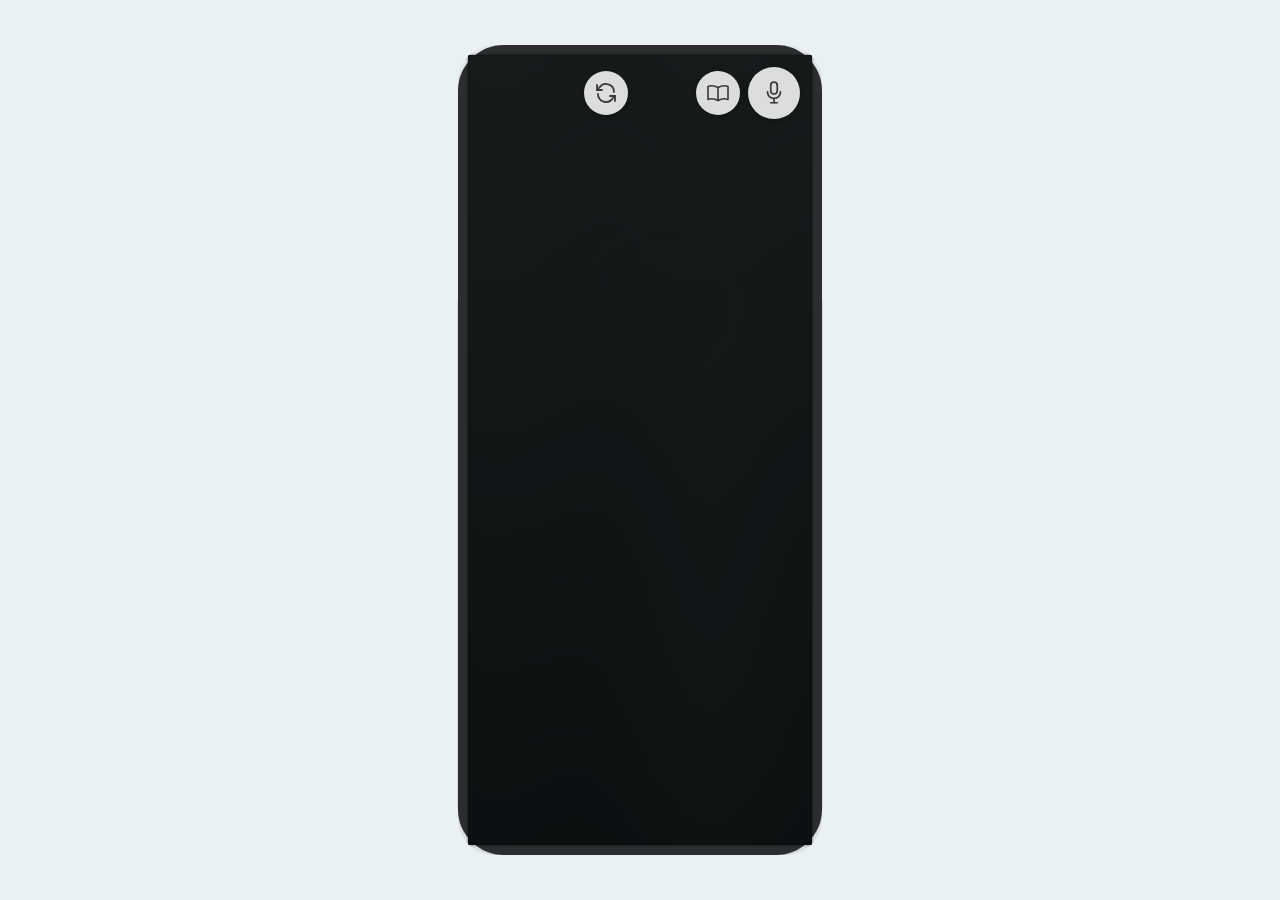
==== commit eec8337b: "Cap : mise a jour groupee du 09/11 au 13/11/2026 (cap-v132 -> cap-v227) Un seul enregistrement, prep" ====
--- a/app/index.html
+++ b/app/index.html
@@ -48,36 +48,84 @@
     <!-- 07/11/2026 (étape A, plan accepté par Max) : accueil sur l'eau, 3 boutons en colonne (Micro,
          Chercher, Autre), icônes du travail de Zencoder sans fond gris. Le micro est le micro de Cap
          (même bouton, mêmes gestes), déplacé ici depuis la barre du bas. -->
-    <nav id="accueil-boutons" aria-label="Accueil">
-      <!-- 08/11/2026 (accord de Max, étape 2) : le micro de l'accueil OUVRE seulement l'écran Micro (aucune dictée).
-           Le vrai micro (#microphone, mêmes gestes, même code de dictée) est déplacé au milieu de l'écran Micro. -->
-      <!-- 09/11/2026 (étape 2) : l'écran Micro disparaît ; ce bouton est caché (gardé). Avant : visible, en haut. -->
+    <!-- 12/11/2026 (accord de Max, c163, marche 1 du nouvel accueil) : GRILLE 3 × 4 sur l'eau (maquette de Haiku, lue sans y
+         toucher). Chaque icône qui a un lien TOUCHE l'ancien bouton (même destination : règle d'or de Max, test c163) ; sans
+         lien : grisée, « Il n'y a pas encore de lien ». « Autre » : caché ici (gardé, rien effacé). Les écrans Chercher et Autre
+         gardent toutes leurs icônes. Avant (09/11) : loupe, gros micro (« + » et « écrire » à ses côtés), Autre, en colonne. -->
+    <nav id="accueil-boutons" class="accueil-grille" aria-label="Accueil">
+      <div id="grille-accueil" class="grille-accueil">
       <button id="ouvrir-micro" class="bouton-accueil-principal" type="button" aria-label="Micro" aria-controls="ecran-micro" hidden>
         <svg xmlns="http://www.w3.org/2000/svg" viewBox="0 0 24 24" fill="none" stroke="currentColor" stroke-width="1.6" stroke-linecap="round" stroke-linejoin="round" aria-hidden="true" focusable="false"><rect x="9" y="2" width="6" height="11" rx="3"/><path d="M6 11a6 6 0 0 0 12 0"/><line x1="12" y1="18" x2="12" y2="21"/><line x1="9" y1="21" x2="15" y2="21"/></svg>
       </button>
-      <!-- 09/11/2026 : aria-controls « ecran-complet » devient « ecran-chercher » (le nouvel écran Chercher). -->
+      <button id="accueil-todo" class="bouton-accueil-principal" type="button" aria-label="To-do" aria-controls="ecran-complet">
+        <svg xmlns="http://www.w3.org/2000/svg" viewBox="0 0 24 24" fill="none" stroke="currentColor" stroke-width="1.6" stroke-linecap="round" stroke-linejoin="round" aria-hidden="true" focusable="false"><rect x="3" y="3" width="18" height="18" rx="4"/><path d="M7 12l3 3 7-7"/></svg>
+      </button>
+      <button id="accueil-media" class="bouton-accueil-principal" type="button" aria-label="Média" aria-haspopup="dialog" aria-controls="musique-relations">
+        <svg xmlns="http://www.w3.org/2000/svg" viewBox="0 0 24 24" fill="none" stroke="currentColor" stroke-width="1.6" stroke-linecap="round" stroke-linejoin="round" aria-hidden="true" focusable="false"><rect x="3" y="4" width="18" height="16" rx="2"/><path class="triangle-lecture" d="M10 9l6 3-6 3z"/></svg>
+      </button>
+      <button id="accueil-chantiers" class="bouton-accueil-principal" type="button" aria-label="Chantiers" aria-haspopup="dialog" aria-controls="chantiers-cap">
+        <svg xmlns="http://www.w3.org/2000/svg" viewBox="0 0 24 24" fill="none" stroke="currentColor" stroke-width="1.6" stroke-linecap="round" stroke-linejoin="round" aria-hidden="true" focusable="false"><path d="M13.5 3.5l7 7-3 3-7-7z"/><path d="M12 8.5L3.8 16.7a1.6 1.6 0 0 0 2.3 2.3L14.5 10.6"/></svg>
+      </button>
+      <!-- 12/11/2026 (accord de Max, c167) : LIGNE DE RECHERCHE, sur les trois colonnes, juste AU-DESSUS de loupe / micro / œil ;
+           la loupe l'ouvre et la referme (comme la bande du micro). Dedans : la barre et les propositions de l'ancien écran
+           Chercher, DÉPLACÉES (mêmes éléments, même code : menu « Chercher dans », champ, propositions, Entrée). -->
+      <div id="bande-recherche-accueil" class="bande-recherche" hidden>
+        <!-- 09/11/2026 (accord de Max, partie 2 A) : la barre de Chercher a le même menu (« Tout » par défaut, rempli au
+             démarrage depuis celui de l'écran des tâches) et des propositions dès la première lettre : les toucher mène
+             directement au résultat. Entrée : la recherche complète, comme avant. Avant : aria-label « Chercher dans les tâches ». -->
+        <div id="chercher-barre">
+          <select id="chercher-source" aria-label="Chercher dans"></select>
+          <input id="chercher-champ" type="search" enterkeyhint="search" autocomplete="off" aria-label="Chercher" placeholder="Chercher">
+        </div>
+        <ul id="propositions-chercher" aria-label="Propositions" hidden></ul>
+      </div>
       <button id="ouvrir-chercher" class="bouton-accueil-principal" type="button" aria-label="Chercher" aria-controls="ecran-chercher">
         <svg xmlns="http://www.w3.org/2000/svg" viewBox="0 0 24 24" fill="none" stroke="currentColor" stroke-width="1.6" stroke-linecap="round" stroke-linejoin="round" aria-hidden="true" focusable="false"><circle cx="10" cy="10" r="6"/><line x1="15" y1="15" x2="21" y2="21"/></svg>
       </button>
-      <!-- 09/11/2026 (accord de Max, étape 2) : rangée « + » / GROS MICRO / nouvelle icône, au milieu de l'accueil.
-           Premier toucher du micro : il N'ÉCOUTE PAS, il fait apparaître « + » et la nouvelle icône. Deuxième toucher (ou deux
-           touchers rapides) : une phrase. Appui long 2 s : surbrillance, écoute continue, « + » et l'icône apparaissent.
-           L'icône ouvre la même fenêtre que l'ancienne icône clavier (rôle et dessin à préciser avec Max : PROVISOIRE).
-           Ils restent affichés jusqu'à ce que Max touche l'un d'eux ou quitte l'accueil (aucune minuterie). -->
-      <div id="rangee-micro-accueil" class="rangee-micro">
+      <button id="microphone" class="bouton-accueil-principal" type="button" aria-label="Dicter une tâche" aria-pressed="false">
+        <svg xmlns="http://www.w3.org/2000/svg" viewBox="0 0 24 24" fill="none" stroke="currentColor" stroke-width="1.6" stroke-linecap="round" stroke-linejoin="round" aria-hidden="true" focusable="false"><rect x="9" y="2" width="6" height="11" rx="3"/><path d="M6 11a6 6 0 0 0 12 0"/><line x1="12" y1="18" x2="12" y2="21"/><line x1="9" y1="21" x2="15" y2="21"/></svg>
+        </button>
+      <button id="accueil-oeil" class="bouton-accueil-principal" type="button" aria-label="Visionneuse" aria-haspopup="dialog" aria-controls="visionneuse-cap">
+        <svg xmlns="http://www.w3.org/2000/svg" viewBox="0 0 24 24" fill="none" stroke="currentColor" stroke-width="1.6" stroke-linecap="round" stroke-linejoin="round" aria-hidden="true" focusable="false"><path d="M2 12s3.6-6.5 10-6.5S22 12 22 12s-3.6 6.5-10 6.5S2 12 2 12z"/><circle cx="12" cy="12" r="3"/></svg>
+      </button>
+      <!-- c163 : bande du micro, pleine largeur, ENTRE la ligne 2 et la ligne 3 : « + » sous la loupe, « écrire » sous l'œil,
+           rien au milieu (symétrique) ; elle n'apparaît que quand le micro les montre (rien n'est recouvert). -->
+      <div id="rangee-micro-accueil" class="bande-micro">
         <button id="micro-ajouter" class="bouton-accueil-principal outil-micro" type="button" hidden aria-label="Ajouter une tâche">
           <svg xmlns="http://www.w3.org/2000/svg" viewBox="0 0 24 24" fill="none" stroke="currentColor" stroke-width="1.6" stroke-linecap="round" stroke-linejoin="round" aria-hidden="true" focusable="false"><line x1="12" y1="5" x2="12" y2="19"/><line x1="5" y1="12" x2="19" y2="12"/></svg>
         </button>
-        <button id="microphone" class="bouton-accueil-principal" type="button" aria-label="Dicter une tâche" aria-pressed="false">
-        <svg xmlns="http://www.w3.org/2000/svg" viewBox="0 0 24 24" fill="none" stroke="currentColor" stroke-width="1.6" stroke-linecap="round" stroke-linejoin="round" aria-hidden="true" focusable="false"><rect x="9" y="2" width="6" height="11" rx="3"/><path d="M6 11a6 6 0 0 0 12 0"/><line x1="12" y1="18" x2="12" y2="21"/><line x1="9" y1="21" x2="15" y2="21"/></svg>
-        </button>
+        <span class="vide" aria-hidden="true"></span>
         <button id="micro-ecrire" class="bouton-accueil-principal outil-micro" type="button" aria-label="Écrire une demande" aria-haspopup="dialog" aria-controls="clavier" hidden>
           <svg xmlns="http://www.w3.org/2000/svg" viewBox="0 0 24 24" fill="none" stroke="currentColor" stroke-width="1.6" stroke-linecap="round" stroke-linejoin="round" aria-hidden="true" focusable="false"><path d="M4 20h4L19 9l-4-4L4 16v4z"/><line x1="14" y1="6" x2="18" y2="10"/></svg>
         </button>
       </div>
-      <button id="ouvrir-autre" class="bouton-accueil-principal" type="button" aria-label="Autre" aria-controls="ecran-autre">
+      <button id="accueil-bureau" class="bouton-accueil-principal" type="button" aria-label="Documents" aria-haspopup="dialog" aria-controls="visionneuse-cap">
+        <svg xmlns="http://www.w3.org/2000/svg" viewBox="0 0 24 24" fill="none" stroke="currentColor" stroke-width="1.6" stroke-linecap="round" stroke-linejoin="round" aria-hidden="true" focusable="false"><path d="M6 2h9l5 5v15a1 1 0 0 1-1 1H6a1 1 0 0 1-1-1V3a1 1 0 0 1 1-1z"/><path d="M15 2v5h5"/><line x1="8" y1="13" x2="16" y2="13"/><line x1="8" y1="17" x2="16" y2="17"/></svg>
+      </button>
+      <button id="accueil-agenda" class="bouton-accueil-principal bouton-pas-pret" type="button" aria-label="Agenda (pas encore de lien)" aria-disabled="true">
+        <svg xmlns="http://www.w3.org/2000/svg" viewBox="0 0 24 24" fill="none" stroke="currentColor" stroke-width="1.6" stroke-linecap="round" stroke-linejoin="round" aria-hidden="true" focusable="false"><rect x="3.5" y="5" width="17" height="15.5" rx="2"/><path d="M3.5 10h17M8 3v4M16 3v4"/></svg>
+      </button>
+      <button id="accueil-a-trier" class="bouton-accueil-principal" type="button" aria-label="À trier" aria-controls="ecran-complet">
+        <svg xmlns="http://www.w3.org/2000/svg" viewBox="0 0 24 24" fill="none" stroke="currentColor" stroke-width="1.6" stroke-linecap="round" stroke-linejoin="round" aria-hidden="true" focusable="false"><path d="M3 13l2.5-8h13L21 13v6a1 1 0 0 1-1 1H4a1 1 0 0 1-1-1z"/><path d="M3 13h5l1.5 2.5h5L16 13h5"/></svg>
+      </button>
+      <button id="accueil-scanner" class="bouton-accueil-principal" type="button" aria-label="Scanner" aria-haspopup="dialog" aria-controls="scanner">
+        <svg xmlns="http://www.w3.org/2000/svg" viewBox="0 0 24 24" fill="none" stroke="currentColor" stroke-width="1.6" stroke-linecap="round" stroke-linejoin="round" aria-hidden="true" focusable="false"><path d="M3 8V4h4M17 4h4v4M21 16v4h-4M7 20H3v-4M3 12h18"/></svg>
+      </button>
+      <!-- c163 : l'interrupteur Jour / Nuit est une CASE entière (lune, piste, soleil) : toute la case se touche. -->
+      <button id="accueil-theme" class="tuile-theme" type="button" role="switch" aria-checked="true" aria-label="Mode sombre (sinon mode clair)">
+        <svg class="icone-theme" xmlns="http://www.w3.org/2000/svg" viewBox="0 0 24 24" fill="none" stroke="currentColor" stroke-width="1.6" stroke-linecap="round" stroke-linejoin="round" aria-hidden="true" focusable="false"><path d="M20 14.5A8.5 8.5 0 0 1 9.5 4a8.5 8.5 0 1 0 10.5 10.5z"/></svg>
+        <span class="piste-theme"><span class="curseur-theme"></span></span>
+        <svg class="icone-theme" xmlns="http://www.w3.org/2000/svg" viewBox="0 0 24 24" fill="none" stroke="currentColor" stroke-width="1.6" stroke-linecap="round" stroke-linejoin="round" aria-hidden="true" focusable="false"><circle cx="12" cy="12" r="4.5"/><line x1="12" y1="2" x2="12" y2="4.5"/><line x1="12" y1="19.5" x2="12" y2="22"/><line x1="2" y1="12" x2="4.5" y2="12"/><line x1="19.5" y1="12" x2="22" y2="12"/><line x1="4.9" y1="4.9" x2="6.6" y2="6.6"/><line x1="17.4" y1="17.4" x2="19.1" y2="19.1"/><line x1="4.9" y1="19.1" x2="6.6" y2="17.4"/><line x1="17.4" y1="6.6" x2="19.1" y2="4.9"/></svg>
+      </button>
+      <button id="accueil-reglages" class="bouton-accueil-principal" type="button" aria-label="Réglages" aria-controls="ecran-reglages">
+        <svg xmlns="http://www.w3.org/2000/svg" viewBox="0 0 24 24" fill="none" stroke="currentColor" stroke-width="1.6" stroke-linecap="round" stroke-linejoin="round" aria-hidden="true" focusable="false"><circle cx="12" cy="12" r="3"/><path d="M19.4 15a1.65 1.65 0 0 0 .33 1.82l.06.06a2 2 0 1 1-2.83 2.83l-.06-.06a1.65 1.65 0 0 0-1.82-.33 1.65 1.65 0 0 0-1 1.51V21a2 2 0 1 1-4 0v-.09A1.65 1.65 0 0 0 9 19.4a1.65 1.65 0 0 0-1.82.33l-.06.06a2 2 0 1 1-2.83-2.83l.06-.06A1.65 1.65 0 0 0 4.68 15a1.65 1.65 0 0 0-1.51-1H3a2 2 0 1 1 0-4h.09A1.65 1.65 0 0 0 4.6 9a1.65 1.65 0 0 0-.33-1.82l-.06-.06a2 2 0 1 1 2.83-2.83l.06.06A1.65 1.65 0 0 0 9 4.68a1.65 1.65 0 0 0 1-1.51V3a2 2 0 1 1 4 0v.09a1.65 1.65 0 0 0 1 1.51 1.65 1.65 0 0 0 1.82-.33l.06-.06a2 2 0 1 1 2.83 2.83l-.06.06A1.65 1.65 0 0 0 19.4 9a1.65 1.65 0 0 0 1.51 1H21a2 2 0 1 1 0 4h-.09a1.65 1.65 0 0 0-1.51 1z"/></svg>
+      </button>
+      <button id="ouvrir-autre" class="bouton-accueil-principal" type="button" hidden aria-label="Autre" aria-controls="ecran-autre">
         <svg xmlns="http://www.w3.org/2000/svg" viewBox="0 0 24 24" fill="none" stroke="currentColor" stroke-width="1.6" stroke-linecap="round" stroke-linejoin="round" aria-hidden="true" focusable="false"><rect x="3" y="3" width="8" height="8" rx="1.5"/><rect x="13" y="3" width="8" height="8" rx="1.5"/><rect x="3" y="13" width="8" height="8" rx="1.5"/><rect x="13" y="13" width="8" height="8" rx="1.5"/></svg>
       </button>
+      <p id="message-accueil" class="message-autre" role="status" aria-live="polite" hidden></p>
+      <p id="scans-accueil" class="scans-en-attente" role="status" aria-live="polite" hidden></p>
+      </div>
     </nav>
     <!-- Écran « Autre » (étape A) : Scanner (le scanner de Cap, déplacé ici avec le nombre de scans en
          attente), Réglages, interrupteur clair / sombre (écrans sur l'eau seulement), Fermer. -->
@@ -128,8 +176,26 @@
          « Fermer » VISIBLE (décision de Max). Sans la lumière de bord (étape 3, pas maintenant). Photo GRISÉ (3d en
          pause). To-do = l'écran des tâches ; Documents = la visionneuse (œil) ; Média = la musique (Lecteur) ; la barre
          = la recherche de Cap (écran des tâches). Avant : « Chercher » ouvrait directement l'écran des tâches. -->
+    <!-- 12/11/2026 (accord de Max, c165, marche 3 du nouvel accueil) : écran « Bureau », ouvert par l'icône page cornée de
+         l'accueil : « Documents » (la visionneuse, comme avant : touche l'ancien bouton « Documents » de Chercher) et « Notes »
+         (grisée : « Il n'y a pas encore de lien »). « Fermer » caché : le geste de retour s'en sert, comme pour « Autre ». -->
+    <section id="ecran-bureau" class="ecran-cap" aria-label="Bureau" hidden>
+      <div class="grille-autre grille-bureau">
+        <button id="bureau-documents" class="bouton-autre" type="button" aria-haspopup="dialog" aria-controls="visionneuse-cap">
+          <svg xmlns="http://www.w3.org/2000/svg" viewBox="0 0 24 24" fill="none" stroke="currentColor" stroke-width="1.6" stroke-linecap="round" stroke-linejoin="round" aria-hidden="true" focusable="false"><path d="M6 2h9l5 5v15a1 1 0 0 1-1 1H6a1 1 0 0 1-1-1V3a1 1 0 0 1 1-1z"/><path d="M15 2v5h5"/><line x1="8" y1="13" x2="16" y2="13"/><line x1="8" y1="17" x2="16" y2="17"/></svg>
+          <span class="legende-bureau">Documents</span>
+        </button>
+        <button id="bureau-notes" class="bouton-autre bouton-pas-pret" type="button" aria-disabled="true">
+          <svg xmlns="http://www.w3.org/2000/svg" viewBox="0 0 24 24" fill="none" stroke="currentColor" stroke-width="1.6" stroke-linecap="round" stroke-linejoin="round" aria-hidden="true" focusable="false"><path d="M6 3h9l3 3v15H6z"/><path d="M9 10h6M9 14h6M9 18h4"/></svg>
+          <span class="legende-bureau">Notes</span>
+        </button>
+      </div>
+      <p id="message-bureau" class="message-autre" role="status" aria-live="polite" hidden></p>
+      <button id="fermer-bureau" class="bouton-sur-eau" type="button" hidden>Fermer</button>
+    </section>
     <section id="ecran-chercher" class="ecran-cap" aria-label="Chercher" hidden>
-      <div class="grille-autre grille-chercher">
+      <!-- 12/11/2026 (décision de Max, c167) : icônes cachées (elles sont sur l'accueil ou dans Bureau ; Photo n'a pas de lien). -->
+      <div class="grille-autre grille-chercher" hidden>
         <button id="chercher-todo" class="bouton-autre" type="button" aria-controls="ecran-complet">
           <svg xmlns="http://www.w3.org/2000/svg" viewBox="0 0 24 24" fill="none" stroke="currentColor" stroke-width="1.6" stroke-linecap="round" stroke-linejoin="round" aria-hidden="true" focusable="false"><rect x="3" y="3" width="18" height="18" rx="4"/><path d="M7 12l3 3 7-7"/></svg>
           <span class="visuellement-cache">To-do</span>
@@ -152,16 +218,18 @@
           <svg xmlns="http://www.w3.org/2000/svg" viewBox="0 0 24 24" fill="none" stroke="currentColor" stroke-width="1.6" stroke-linecap="round" stroke-linejoin="round" aria-hidden="true" focusable="false"><path d="M3 13l2.5-8h13L21 13v6a1 1 0 0 1-1 1H4a1 1 0 0 1-1-1z"/><path d="M3 13h5l1.5 2.5h5L16 13h5"/></svg>
           <span class="visuellement-cache">À trier</span>
         </button>
+        <!-- 10/11/2026 (choix de Max, emplacement n° 1) : 6e icône « Chantiers », à côté de « À trier » ; dessin : un petit
+             marteau (10/11/2026, Max voyait une cloche de plat dans l'ancien casque :
+             <path d="M4.5 16a7.5 7.5 0 0 1 15 0"/><path d="M10 8.7V5.5h4v3.2"/><path d="M2.5 16h19v2.5h-19z"/>) :
+             ouvre l'écran « Chantiers » (lecture seule, chantiers_ecran.js), comme « ouvre les chantiers ». -->
+        <button id="chercher-chantiers" class="bouton-autre" type="button" aria-haspopup="dialog" aria-controls="chantiers-cap">
+          <svg xmlns="http://www.w3.org/2000/svg" viewBox="0 0 24 24" fill="none" stroke="currentColor" stroke-width="1.6" stroke-linecap="round" stroke-linejoin="round" aria-hidden="true" focusable="false"><path d="M13.5 3.5l7 7-3 3-7-7z"/><path d="M12 8.5L3.8 16.7a1.6 1.6 0 0 0 2.3 2.3L14.5 10.6"/></svg>
+          <span class="visuellement-cache">Chantiers</span>
+        </button>
       </div>
       <p id="message-chercher" class="message-autre" role="status" aria-live="polite" hidden></p>
-      <!-- 09/11/2026 (accord de Max, partie 2 A) : la barre de Chercher a le même menu (« Tout » par défaut, rempli au
-           démarrage depuis celui de l'écran des tâches) et des propositions dès la première lettre : les toucher mène
-           directement au résultat. Entrée : la recherche complète, comme avant. Avant : aria-label « Chercher dans les tâches ». -->
-      <div id="chercher-barre">
-        <select id="chercher-source" aria-label="Chercher dans"></select>
-        <input id="chercher-champ" type="search" enterkeyhint="search" autocomplete="off" aria-label="Chercher" placeholder="Chercher">
-      </div>
-      <ul id="propositions-chercher" aria-label="Propositions" hidden></ul>
+      <!-- 12/11/2026 (accord de Max, c167) : la barre et les propositions sont DÉPLACÉES dans la ligne de recherche de l'accueil
+           (#bande-recherche-accueil, mêmes éléments, même code) ; cet écran reste caché, ses icônes aussi (rien effacé). -->
       <!-- 09/11/2026 (décision de Max après l'essai c58) : « Fermer » retiré de l'écran : le geste de haut en bas suffit.
            Bouton gardé, caché (« hidden ») : le geste et la voix (« ferme ») s'en servent. Avant : visible. -->
       <button id="fermer-chercher-cap" class="bouton-fermer-chercher" type="button" hidden>Fermer</button>
@@ -171,6 +239,19 @@
          puis le curseur d'intensité de l'eau (MAQUETTE : il ne commande rien pour l'instant). -->
     <section id="ecran-reglages" class="ecran-cap" aria-label="Réglages" hidden>
       <h2 class="titre-ecran-cap">Réglages</h2>
+      <!-- 11/11/2026 (accord de Max, c138) : « Matières » TOUT EN HAUT, avant « Synchroniser maintenant » (livraison de Haiku ;
+           icône en ligne : elle prend la couleur du texte du bouton). Style : celui de tous les boutons des Réglages. -->
+      <button id="ouvrir-matieres" type="button" aria-haspopup="dialog" aria-controls="matieres-cap">
+        <svg xmlns="http://www.w3.org/2000/svg" width="24" height="24" viewBox="0 0 24 24" fill="none" stroke="currentColor" stroke-width="2" stroke-linecap="round" stroke-linejoin="round" aria-hidden="true" focusable="false">
+          <path d="M3 7c1.5-1.6 3-1.6 4.5 0s3 1.6 4.5 0 3-1.6 4.5 0 3 1.6 4.5 0"/>
+          <circle cx="5" cy="12.5" r="0.6" fill="currentColor"/>
+          <circle cx="9.7" cy="12.5" r="0.6" fill="currentColor"/>
+          <circle cx="14.3" cy="12.5" r="0.6" fill="currentColor"/>
+          <circle cx="19" cy="12.5" r="0.6" fill="currentColor"/>
+          <path d="M3 18h18"/>
+        </svg>
+        <span>Matières</span>
+      </button>
       <!-- Déplacés le 07/11/2026 depuis l'écran complet (attribut data-vues retiré : hors des vues des tâches). -->
       <div id="etat-synchro">
         <span id="texte-etat-google" role="status">non connecté</span>
@@ -263,6 +344,7 @@
             <option value="taches">Tâches</option>
             <option value="rendez-vous">Rendez-vous</option>
             <option value="personnes">Personnes</option>
+            <option value="chantiers">Chantier</option><!-- 11/11/2026 (accord de Max, c135) : ouvre l'écran des chantiers (app.js) -->
             <option disabled>Notes (plus tard)</option>
             <option disabled>Listes (plus tard)</option>
             <option disabled>Documents (plus tard)</option>
@@ -682,6 +764,8 @@
     <!-- 08/11/2026, 13h (option 4, accord de Max) : lecture avec le compte Cap ; bouton de la fenêtre de choix caché (gardé). -->
     <button id="choisir-commandes-vocales" type="button" hidden>Choisir le tableur « Commandes vocales »</button>
     <button id="lire-commandes-vocales" type="button">Lire les commandes vocales</button>
+    <!-- 09/11/2026 (chantiers, séance 1) : choisir une fois la « Liste des chantiers » (dans Chrome ; l'appli la retrouve ensuite). -->
+    <button id="choisir-chantiers" type="button">Choisir le tableur « Liste des chantiers »</button>
     <button id="autoriser-commandes-vocales" type="button" hidden>Autoriser la lecture du compte Cap</button>
     <p id="resume-commandes-vocales" role="status" hidden></p>
     <!-- 08/11/2026 (étape 2, accord de Max) : essai de la reconnaissance, sans rien faire (aucune action lancée). -->
@@ -717,10 +801,21 @@
     <input id="adresse-compte-relations" type="text" inputmode="email" data-reglage autocomplete="off" spellcheck="false" autocapitalize="off">
     <button id="connecter-compte-relations" type="button">Autoriser la lecture du compte Cap</button>
     <button id="compter-compte-relations" type="button">Compter ce que Cap voit dans le compte Cap</button>
+    <!-- 10/11/2026 (c90) : un journal par personne, dans « Journaux des relations » (compte Cap). -->
+    <button id="ouvrir-journaux-relations" type="button" aria-haspopup="dialog" aria-controls="journaux-relations">Journaux des relations</button>
+    <!-- 12/11/2026 (accord écrit de Max, M3a-c) : MMS. Lire = nombres seulement, rien copié ; Répétition = dossiers FICTIFS vides. -->
+    <button id="lire-mms" type="button">Lire mes derniers MMS (rien n’est copié)</button>
+    <button id="repetition-mms" type="button">Répétition MMS : dossiers FICTIFS dans le compte Cap</button>
+    <p id="resultat-mms" class="relations-gros bloc-resultat" role="status" data-titre="" hidden></p>
+    <div id="barre-mms" hidden>
+      <button id="oui-mms" class="choix-grand-affichage" type="button">Oui, créer</button>
+      <button id="non-mms" class="choix-grand-affichage" type="button">Non</button>
+    </div>
     <p id="resume-compte-relations" class="relations-gros bloc-resultat" role="status" hidden></p>
     <p id="resume-documents-compte" class="relations-gros bloc-resultat" role="status" hidden></p>
-    <button id="pdf-compte-relations" class="relations-gros-bouton" type="button" hidden>Afficher les PDF dans Cap</button>
-    <button id="musique-compte-relations" class="relations-gros-bouton" type="button">Écouter les MP3 de « Relations »</button>
+    <!-- 12/11/2026 (c148, décision de Max, ligne 15) : bouton de secours « Afficher les PDF dans Cap » RETIRÉ (l'œil, la
+         visionneuse, est validé). -->
+    <button id="musique-compte-relations" class="relations-gros-bouton" type="button">Écouter la musique de « Relations »</button><!-- 10/11/2026 ; avant : « Écouter les MP3 de « Relations » » -->
     <!-- 07/11/2026 : après une connexion expirée, reprend la musique au bon morceau (place gardée sur le téléphone). -->
     <button id="reprendre-musique-relations" class="relations-gros-bouton" type="button" hidden>Reprendre la musique</button>
     <hr class="separation-reglages">
@@ -746,6 +841,95 @@
   <dialog id="choix-voix" class="fenetre-choix" aria-label="Choix">
     <div id="liste-choix-voix"></div>
     <button id="fermer-choix-voix" class="choix-grand-affichage" type="button">Fermer</button>
+  </dialog>
+  <!-- 09/11/2026 (accord de Max, chantiers, séance 1) : l'écran « Chantiers », en lecture seule (chantiers_ecran.js). -->
+  <dialog id="chantiers-cap" class="fenetre-choix" aria-label="Chantiers">
+    <p id="etat-chantiers" class="relations-gros" role="status" hidden></p>
+    <!-- 10/11/2026 (décision de Max) : la fiche courte EN HAUT, au-dessus de la liste, collée en haut quand la liste défile.
+         Avant : placée après la liste (tout en bas, hors de l'écran avec 47 chantiers). -->
+    <!-- 10/11/2026 (séance 2) : compteurs du voyant calculé (rouges, orange, verts, dates illisibles), sans aucun nom. -->
+    <p id="compteurs-chantiers" class="relations-gros" hidden></p>
+    <p id="compteur-prompts" class="relations-gros" hidden></p><!-- 10/11/2026 (c94) : « N chantiers ont un prompt » (sans nom) -->
+    <!-- 12/11/2026 (c147, décision de Max, ligne 92) : bouton « Mettre à niveau les dossiers déjà créés » RETIRÉ :
+         « Tout synchroniser » fait ce travail (même préparation, même écriture, un seul Oui). -->
+    <!-- 10/11/2026 (séance 3) : la fiche et, dessous, le dossier Drive du chantier, collés en haut ensemble. -->
+    <div id="haut-chantier">
+      <p id="fiche-chantier" class="relations-gros" role="status" hidden></p>
+      <!-- 10/11/2026 (c94) : le prompt du chantier (lu dans la Liste, lecture seule), zone qui défile si le texte est long. -->
+      <div id="prompt-chantier" hidden></div>
+      <div id="dossier-chantier" hidden>
+        <!-- 10/11/2026 (c97, accord de Max) : les 4 actions d'un chantier qui a un dossier, en 2 × 2, mots courts : « Note » (c92 :
+             ouvre le champ), « Journal » (c93), « Documents » (c96), « Drive » (c89, hors de Cap). Avant : boutons empilés « Ouvrir le
+             dossier dans Drive », « Ajouter une note au journal » (champ toujours ouvert), « Lire le journal », « Voir les documents »,
+             dont le bas était coupé sur le Pixel. Les résultats (journal, documents) : UNE seule zone. -->
+        <div id="actions-chantier" class="grille-actions-chantier" hidden>
+          <button id="ouvrir-note-chantier" class="choix-grand-affichage" type="button">Note</button>
+          <button id="lire-journal-chantier" class="choix-grand-affichage" type="button">Journal</button>
+          <button id="voir-documents-chantier" class="choix-grand-affichage" type="button">Documents</button>
+          <a id="ouvrir-dossier-chantier" class="choix-grand-affichage" target="_blank" rel="noopener">Drive</a>
+        </div>
+        <!-- 11/11/2026 (accord de Max, c128, séance 6b) : les tâches du chantier dans l'onglet « Prêt » de « À faire »
+             (lecture seule, compte Cap) ; montrées dans la même zone de résultat que « Journal » et « Documents ». -->
+        <button id="taches-chantier" class="choix-grand-affichage" type="button" hidden>Tâches</button>
+        <p id="question-dossier-chantier" class="relations-gros" role="status" hidden></p>
+        <!-- 11/11/2026 (c107, demande de Max) : témoin du micro : ce que Cap a reçu de la dernière dictée, fiche ouverte. -->
+        <p id="temoin-micro-chantier" role="status" hidden></p>
+        <!-- 10/11/2026 (c92) : une note de Max, ajoutée à la fin du journal du chantier (ligne montrée d'abord, puis Oui). -->
+        <div id="zone-note-chantier" hidden>
+          <textarea id="note-chantier" rows="3" aria-label="Note pour le journal du chantier" placeholder="Ta note pour le journal"></textarea>
+          <button id="ajouter-note-chantier" class="choix-grand-affichage" type="button">Ajouter une note au journal</button>
+        </div>
+        <div id="resultat-chantier" role="status" hidden></div>
+        <button id="creer-dossier-chantier" class="choix-grand-affichage" type="button">Créer le dossier de ce chantier</button>
+      </div>
+      <!-- 10/11/2026 (c86, demande de Max) : « Oui, créer » et « Non » dans une barre collée en bas, toujours visibles.
+           Rangée dans le bloc du haut (qui commence en haut de l'écran), pour rester collée même sous une très longue fiche. -->
+      <div id="barre-dossier-chantier">
+        <button id="oui-dossier-chantier" class="choix-grand-affichage" type="button" hidden>Oui, créer</button>
+        <button id="non-dossier-chantier" class="choix-grand-affichage" type="button" hidden>Non</button>
+      </div>
+    </div>
+    <!-- 11/11/2026 (accord de Max, c131) : recherche dans la liste, sur le téléphone seulement (n'importe où dans le nom,
+         sans majuscules ni accents). Champ vide = liste complète. -->
+    <input id="recherche-chantiers" type="search" placeholder="Chercher un chantier" aria-label="Chercher un chantier" autocomplete="off">
+    <p id="message-recherche-chantiers" role="status" hidden>Aucun chantier trouvé</p>
+    <div id="liste-chantiers"></div>
+    <p id="note-chantiers" class="relations-gros" hidden></p>
+    <button id="fermer-chantiers" class="choix-grand-affichage" type="button">Fermer</button>
+  </dialog>
+  <!-- 10/11/2026 (accord de Max, c98) : « Tout synchroniser » : les étapes, puis la liste et « Oui » avant toute écriture. -->
+  <dialog id="synchro-tout" class="fenetre-choix" aria-label="Tout synchroniser">
+    <!-- 10/11/2026 (c101) : identifiants UNIQUES (avant : « etat-synchro », déjà pris par la zone de l'écran Réglages). -->
+    <p id="texte-synchro-tout" class="relations-gros" role="status" hidden></p>
+    <div id="barre-synchro-tout">
+      <button id="oui-synchro-tout" class="choix-grand-affichage" type="button" hidden>Oui, mettre à niveau</button>
+      <button id="non-synchro-tout" class="choix-grand-affichage" type="button" hidden>Non</button>
+    </div>
+    <button id="fermer-synchro-tout" class="choix-grand-affichage" type="button">Fermer</button>
+  </dialog>
+  <!-- 10/11/2026 (accord de Max, c90) : les journaux des relations (journaux_relations.js). -->
+  <dialog id="journaux-relations" class="fenetre-choix" aria-label="Journaux des relations">
+    <p id="etat-journaux-relations" class="relations-gros" role="status" hidden></p>
+    <p id="question-journal-relation" class="relations-gros" role="status" hidden></p>
+    <!-- 10/11/2026 (c91) : pour une personne qui a un journal : le journal et le dossier, ouverts hors de Cap. -->
+    <div id="liens-journal-relation" hidden>
+      <a id="ouvrir-journal-relation" class="choix-grand-affichage" target="_blank" rel="noopener">Ouvrir le journal</a>
+      <a id="ouvrir-dossier-relation" class="choix-grand-affichage" target="_blank" rel="noopener">Ouvrir le dossier dans Drive</a>
+    </div>
+    <div id="liste-journaux-relations"></div>
+    <!-- 12/11/2026 (c147, décision de Max, ligne 92) : bouton « Mettre à niveau les journaux des relations » RETIRÉ
+         (« Tout synchroniser » le fait). -->
+    <div id="barre-journal-relation">
+      <button id="oui-journal-relation" class="choix-grand-affichage" type="button" hidden>Oui, créer</button>
+      <button id="non-journal-relation" class="choix-grand-affichage" type="button" hidden>Non</button>
+    </div>
+    <button id="fermer-journaux-relations" class="choix-grand-affichage" type="button">Fermer</button>
+  </dialog>
+  <!-- 12/11/2026 (accord de Max, c151, A2) : la CARTE d'un nom trouvé dans Chercher (carte_cap.js) : ce que Cap sait. -->
+  <dialog id="carte-cap" class="fenetre-choix" aria-label="Carte">
+    <p id="titre-carte-cap" class="relations-gros"></p>
+    <div id="blocs-carte-cap"></div>
+    <button id="fermer-carte-cap" class="choix-grand-affichage" type="button">Fermer</button>
   </dialog>
   <dialog id="musique-relations" class="fenetre-choix" aria-label="Musique">
     <p id="etat-musique-relations" class="relations-gros" role="status"></p>
@@ -793,6 +977,10 @@
     <svg xmlns="http://www.w3.org/2000/svg" viewBox="0 0 24 24" fill="none" stroke="currentColor" stroke-width="1.6" stroke-linecap="round" stroke-linejoin="round" aria-hidden="true" focusable="false"><path d="M2 5.5c3-1.3 6-1.3 10 1 4-2.3 7-2.3 10-1v13c-3-1.3-6-1.3-10 1-4-2.3-7-2.3-10-1z"/><line x1="12" y1="6.5" x2="12" y2="19.5"/></svg>
     <span id="compte-apprendre" class="compte-apprendre" aria-hidden="true" hidden>0</span>
   </button>
+  <!-- 10/11/2026 (accord de Max, c98) : « Tout synchroniser », sur tous les écrans (il suit la fenêtre du dessus, comme le micro). -->
+  <button id="bouton-synchro" class="bouton-synchro pas-de-fantome" type="button" aria-label="Tout synchroniser" aria-haspopup="dialog" aria-controls="synchro-tout">
+    <svg xmlns="http://www.w3.org/2000/svg" viewBox="0 0 24 24" fill="none" stroke="currentColor" stroke-width="1.8" stroke-linecap="round" stroke-linejoin="round" aria-hidden="true" focusable="false"><path d="M20 11a8 8 0 0 0-14.6-4.5L3 9"/><path d="M3 4v5h5"/><path d="M4 13a8 8 0 0 0 14.6 4.5L21 15"/><path d="M21 20v-5h-5"/></svg>
+  </button>
   <!-- 08/11/2026 : petit indicateur de la musique en arrière-plan (le toucher ramène au lecteur). -->
   <button id="indicateur-musique" class="indicateur-musique pas-de-fantome" type="button" aria-label="Musique : arrière-plan ou retour au lecteur" hidden>
     <svg xmlns="http://www.w3.org/2000/svg" viewBox="0 0 24 24" fill="none" stroke="currentColor" stroke-width="1.6" stroke-linecap="round" stroke-linejoin="round" aria-hidden="true" focusable="false"><path d="M9 18V5l11-2v13"/><circle cx="6" cy="18" r="3"/><circle cx="17" cy="16" r="3"/></svg>
@@ -803,6 +991,8 @@
   <!-- 08/11/2026 (accord de Max) : VIGNETTES des documents (au plus 40 par écran), sur l'eau, sans titre ni cadre ;
        toucher une vignette l'ouvre en grand dans la visionneuse ; « Suivants » s'il y en a plus de 40 ; « Fermer ». -->
   <dialog id="vignettes-cap" class="fenetre-choix" aria-label="Documents">
+    <!-- 11/11/2026 (accord de Max, c111, séance 4) : le nom du chantier ouvert, en haut à gauche (caché sinon). -->
+    <p id="titre-vignettes" hidden></p>
     <p id="etat-vignettes" class="relations-gros" role="status" hidden></p>
     <button id="autoriser-vignettes" class="choix-grand-affichage" type="button" hidden>Autoriser la lecture du compte Cap</button>
     <div id="grille-vignettes" class="grille-vignettes"></div>
@@ -814,8 +1004,58 @@
       <svg xmlns="http://www.w3.org/2000/svg" viewBox="0 0 24 24" fill="none" stroke="currentColor" stroke-width="1.6" stroke-linecap="round" stroke-linejoin="round" aria-hidden="true" focusable="false"><rect x="9" y="2" width="6" height="11" rx="3"/><path d="M6 11a6 6 0 0 0 12 0"/><line x1="12" y1="18" x2="12" y2="21"/><line x1="9" y1="21" x2="15" y2="21"/></svg>
     </button>
   </dialog>
+  <!-- 11/11/2026 (accord de Max, c138) : la page de choix des matières, en plein écran ; barre de Cap avec « Fermer »
+       au-dessus (la page n'a pas de retour) ; le cadre est vidé à la fermeture (matieres_ecran.js). -->
+  <dialog id="matieres-cap" class="plein-ecran" aria-label="Matières">
+    <div id="barre-matieres"><button id="fermer-matieres" type="button">Fermer</button></div>
+    <iframe id="cadre-matieres" title="Matières"></iframe>
+  </dialog>
   <dialog id="visionneuse-cap" class="plein-ecran" aria-label="Visionneuse">
     <iframe id="cadre-visionneuse" title="Visionneuse"></iframe>
+    <!-- 11/11/2026 (accord de Max, c118, marche 1) : BARRE VIDE en haut de TOUTE visionneuse : le nom du chantier à gauche
+         (c114, vide hors chantier), un bouton rond blanc sans texte à droite. Les documents commencent toujours dessous. -->
+    <div id="barre-visionneuse">
+      <p id="titre-visionneuse" hidden></p>
+      <button id="bouton-menu-visionneuse" type="button" aria-label="Boutons de la visionneuse" aria-expanded="false" aria-controls="menu-visionneuse"></button>
+    </div>
+    <!-- 11/11/2026 (accord de Max, c124) : le PETIT JOURNAL du chantier ouvert, sous la barre : ses 5 dernières lignes (lecture
+         seule, comme « Journal » dans la fiche) ; la mosaïque commence dessous. Caché hors chantier. -->
+    <div id="journal-visionneuse" role="status" hidden></div>
+    <!-- 11/11/2026 (accord de Max, c125) : une note dictée depuis la visionneuse : la MÊME question que dans la fiche du
+         chantier (ligne datée montrée), par-dessus ; rien n'est écrit sans « Oui, ajouter » ; « Non » (ou double toucher hors
+         des boutons) : rien. Les réponses de la fiche (« Je t'écoute… », « C'est fait… ») s'affichent en bas. -->
+    <div id="question-note-visionneuse" role="alertdialog" aria-labelledby="texte-note-visionneuse" hidden>
+      <p id="texte-note-visionneuse"></p>
+      <div class="boutons-depart-visionneuse">
+        <button id="oui-note-visionneuse" type="button">Oui, ajouter</button>
+        <button id="non-note-visionneuse" type="button">Non</button>
+      </div>
+    </div>
+    <p id="message-chantier-visionneuse" role="status" hidden></p>
+    <!-- c118 : au toucher du bouton blanc, EN LIGNE juste dessous : micro, livre, synchronisation (les boutons communs de Cap,
+         rangés ici SEULEMENT dans la visionneuse, par accueil_cap.js), puis Fermer, « Ajouter un fichier », « ↺ comme au
+         départ ». Sans toucher pendant 4 s, ou après un choix : il se referme. -->
+    <div id="menu-visionneuse" hidden>
+      <div id="menu-visionneuse-communs"></div>
+      <button id="menu-fermer-visionneuse" type="button">Fermer</button>
+      <button id="menu-ajouter-visionneuse" type="button">Ajouter un fichier</button>
+      <button id="menu-depart-visionneuse" type="button" aria-label="Comme au départ">↺</button>
+      <input id="fichier-visionneuse" type="file" accept="image/*,application/pdf" multiple hidden>
+    </div>
+    <!-- 11/11/2026 (accord de Max, c123) : « ↺ » demande d'abord ; seul « Oui » remet tout comme au départ ; « Non » (ou
+         un double toucher hors des boutons) ne change RIEN. -->
+    <div id="confirmer-depart-visionneuse" role="alertdialog" aria-labelledby="question-depart-visionneuse" hidden>
+      <p id="question-depart-visionneuse">Tout remettre comme au départ ?</p>
+      <div class="boutons-depart-visionneuse">
+        <button id="oui-depart-visionneuse" type="button">Oui</button>
+        <button id="non-depart-visionneuse" type="button">Non</button>
+      </div>
+      <!-- 12/11/2026 (accord de Max, c161) : petit micro sous « Oui » et « Non » : dire « oui » ou « non » (c126), mêmes règles
+           que le petit micro de tous les écrans (appui simple : une phrase ; appui long : conversation). -->
+      <button id="micro-depart-visionneuse" class="micro-question" type="button" aria-label="Micro : dis « oui » ou « non »" aria-pressed="false">
+        <svg xmlns="http://www.w3.org/2000/svg" viewBox="0 0 24 24" fill="none" stroke="currentColor" stroke-width="1.6" stroke-linecap="round" stroke-linejoin="round" aria-hidden="true" focusable="false"><rect x="9" y="2" width="6" height="11" rx="3"/><path d="M6 11a6 6 0 0 0 12 0"/><line x1="12" y1="18" x2="12" y2="21"/><line x1="9" y1="21" x2="15" y2="21"/></svg>
+      </button>
+    </div>
     <p id="etat-visionneuse" role="status" hidden></p>
     <!-- 08/11/2026 (accord de Max) : même texte et même rôle que dans « Réglages du Drive » (aucun droit nouveau) ;
          après Google, Cap revient directement dans la visionneuse. -->
@@ -1129,6 +1369,7 @@
   <script src="nommage_scan.js"></script>
   <script src="mots_courts.js"></script>
   <script src="emetteur.js"></script>
+  <script src="types_fichiers.js"></script><!-- 10/11/2026 : le seul endroit qui décide musique, vidéo, PDF, image (séance 3) -->
   <script src="relations.js"></script>
   <script src="attente.js"></script>
   <script src="commandes_vocales.js"></script>
@@ -1136,7 +1377,17 @@
   <script src="transition_ecrans.js"></script>
   <script src="relations_creation.js"></script>
   <script src="visionneuse_cap.js"></script>
+  <script src="numeros.js"></script><!-- 12/11/2026 (M2) : normalisation des numéros (fonction pure) -->
+  <script src="index_relations.js"></script><!-- 12/11/2026 (M1) : index local par empreinte (aucun numéro en clair) -->
+  <script src="coordonnees_relations.js"></script><!-- 12/11/2026 (c154, A3a) : coordonnées des relations, sur le téléphone seulement -->
+  <script src="memoire_relations.js"></script><!-- 12/11/2026 (c150, A1) : mémoire des relations, sur le téléphone seulement -->
+  <script src="carte_cap.js"></script><!-- 12/11/2026 (c151, A2) : la carte d'un nom trouvé dans Chercher -->
+  <script src="synchro_tout.js"></script><!-- 10/11/2026 (c98) : avant relations_compte.js (retour de Google pendant une synchro) -->
   <script src="relations_compte.js"></script>
+  <script src="mms_lecture.js"></script><!-- 12/11/2026 (M3a) : lecture des MMS reçus (coque), numéro changé aussitôt en empreinte -->
+  <script src="mms_rangement.js"></script><!-- 12/11/2026 (M3b) : personne ou « À trier », des nombres seulement -->
+  <script src="mms_repetition.js"></script><!-- 12/11/2026 (M3c) : dossiers de répétition FICTIFS (compte Cap) -->
+  <script src="mms_ecran.js"></script><!-- 12/11/2026 (M3a-c) : les deux boutons des MMS (Réglages du Drive) -->
   <script src="relations_mp3.js"></script>
   <script src="scan_ecran.js"></script>
   <script src="tuiles.js"></script>
@@ -1145,6 +1396,10 @@
   <script src="tableur_phrases.js"></script><!-- 09/11/2026 : petit tableur « Phrases apprises » -->
   <script src="tableur_cap.js"></script><!-- 09/11/2026 : tableur « Commandes vocales (Cap) » (compte Cap) -->
   <script src="numero_choix.js"></script><!-- 09/11/2026 (bloc c74) : réponse par le rang dans les choix -->
+  <script src="regles_voyant.js"></script><!-- 10/11/2026 : règles du voyant calculé, réglages seulement (séance 2) -->
+  <script src="chantiers.js"></script>
+  <script src="chantiers_dossiers.js"></script><!-- 10/11/2026 : un dossier Drive par chantier, compte Cap (séance 3) --><!-- 09/11/2026 : lecture de la « Liste des chantiers » (séance 1) -->
+  <script src="tuiles_config.js"></script><!-- 12/11/2026 (c172) : les tuiles fixes de « Tout voir », à un seul endroit -->
   <script src="app.js"></script>
   <script src="ecran_eau.js"></script>
   <script src="accueil_cap.js"></script>
@@ -1152,6 +1407,10 @@
   <script src="commandes_navigation.js"></script>
   <script src="commandes_musique.js"></script>
   <script src="commandes_visionneuse.js"></script>
+  <script src="chantiers_ecran.js"></script><!-- 09/11/2026 : écran « Chantiers » (séance 1) -->
+  <script src="journaux_relations.js"></script><!-- 10/11/2026 (c90) : journaux des relations -->
+  <script src="confirmations_fenetres.js"></script><!-- 10/11/2026 (c87) : oui / non / annuler à la voix, double toucher -->
+  <script src="matieres_ecran.js"></script><!-- 11/11/2026 (c138) : bouton « Matières » des Réglages -->
   <script src="installation.js"></script>
 </body>
 </html>
--- a/app/style.css
+++ b/app/style.css
@@ -3,6 +3,11 @@
      de vert. Teinte A (choisie pour l'essai) : #EAF1F4. À comparer : B #E6EEF0, C #F0F5F6.
      L'eau et l'application Android en tirent leurs couleurs. */
   --fond: #EAF1F4;
+  /* 12/11/2026 (décision de Max, c171) : teinte et transparence des TUILES (To-do) et des CARRÉS (Chantiers), réglées ICI
+     seulement : fond à 60 % (l'eau se voit derrière), encre foncée (contraste vérifié par les tests des tuiles). */
+  --tuile-fond: rgb(255 254 247 / 60%);
+  --tuile-fond-fixe: rgb(238 247 251 / 60%);
+  --tuile-encre: #203e49;
   color-scheme: light;
   font-family: system-ui, sans-serif;
   font-size: 17.6px;
@@ -1676,9 +1681,15 @@
 
 #commande-annuaire[open] {
   display: flex;
-  align-items: center;
+  align-items: safe center; /* 10/11/2026 (c87) : un long texte n'est plus coupé en haut ; avant : align-items: center */
   justify-content: center;
 }
+/* 10/11/2026 (c87, demande de Max) : « Oui » / « Non » (et « Annuler ») collés en bas, toujours visibles. */
+#commande-annuaire .commande-annuaire-boutons { position: sticky; bottom: 0; background: #203e49; padding-top: 8px; }
+/* 10/11/2026 (c87) : fenêtre d'abandon d'une tâche : « Annuler » / « Abandonner » collés en bas de la fenêtre qui défile. */
+#confirmation .actions-dialogue { position: sticky; bottom: -24px; margin-bottom: -24px; padding: 12px 0 24px; background: #f6f7ec; }
+/* 10/11/2026 (c87) : « Aucun de ces choix » collé en bas de la fenêtre de gros choix (phrase à apprendre, hésitation). */
+#choix-commande #aucun-choix-commande { position: sticky; bottom: 0; z-index: 2; background: var(--eau-fond-uni); }
 
 #commande-annuaire::backdrop {
   background: rgb(32 62 73 / 60%);
@@ -1942,8 +1953,12 @@
   margin-bottom: 12px;
 }
 
+/* 12/11/2026 (c173, défaut vu par Max) : le titre sur SA ligne, sous les boutons, à l'horizontale. Avant : « flex: 1 1 auto »
+   sur la même ligne que « ‹ Tuiles » et « Fermer » (et la marge du petit micro) : presque plus de place, une lettre par ligne. */
+.entete-complet { flex-wrap: wrap; }
 .entete-complet h1 {
-  flex: 1 1 auto;
+  order: 3;
+  flex: 1 0 100%;
   margin: 0;
   font-size: 1.3rem;
   overflow-wrap: anywhere;
@@ -1966,21 +1981,24 @@
   margin-left: auto;
 }
 
+/* 12/11/2026 (accord de Max, c172) : TROIS colonnes de tuiles carrées (avant : deux, écart 12 px). */
 .grille-tuiles {
   display: grid;
-  grid-template-columns: repeat(2, minmax(0, 1fr));
-  gap: 12px;
+  grid-template-columns: repeat(3, minmax(0, 1fr));
+  gap: 8px;
   margin-bottom: 16px;
 }
 
+/* c172 (nettoyage, décision de Max) : retirés ici, car morts ou gênants : « min-height: 110px » (cassait le carré à trois
+   colonnes) et les fonds « #fffef7 », « #eef7fb », « rgba(255, 254, 247, 0.92) » des trois premiers blocs (toujours écrasés
+   par le bloc « Option A » plus bas, qui prend la teinte réglée dans :root). */
 .tuile {
   position: relative;
+  container-type: inline-size; /* c172 : le texte suit la largeur de la tuile */
   aspect-ratio: 1 / 1;
-  min-height: 110px;
   border-radius: 14px;
   border: 2px solid var(--couleur-categorie, #8a9d9c);
   border-top-width: 10px;
-  background: #fffef7;
   box-shadow: 0 1px 4px rgba(0, 0, 0, 0.12);
   user-select: none;
   -webkit-user-select: none;
@@ -1989,13 +2007,11 @@
 
 .tuile-fixe {
   border-color: #2d6f8f;
-  background: #eef7fb;
 }
 
 .tuile-outil {
   border-style: dashed;
   border-top-width: 2px;
-  background: rgba(255, 254, 247, 0.92); /* lot c21 : 0,75 → 0,92, lisible sur l'eau */
 }
 
 .ouvrir-tuile {
@@ -2005,7 +2021,7 @@
   justify-content: space-between;
   width: 100%;
   height: 100%;
-  padding: 12px;
+  padding: 8px; /* c172 : 12 → 8 px, trois colonnes */
   border: 0;
   border-radius: 12px;
   font: inherit;
@@ -2016,13 +2032,13 @@
 }
 
 .titre-tuile {
-  font-size: 1.05rem;
+  font-size: min(0.9rem, 13cqi); /* c172 : 1,05 rem → 0,9 rem au plus, moins sur une petite tuile (trois colonnes) */
   font-weight: 700;
   overflow-wrap: anywhere;
 }
 
 .compteur-tuile {
-  font-size: 1.4rem;
+  font-size: min(1.2rem, 18cqi); /* c172 : 1,4 → 1,2 rem au plus */
   font-weight: 700;
   color: var(--secondaire);
 }
@@ -2691,9 +2707,11 @@
 }
 #scanner-choix-emetteur[open] {
   display: flex;
-  align-items: center;
+  align-items: safe center; /* 10/11/2026 (c87) : un long contenu n'est plus coupé en haut ; avant : align-items: center */
   justify-content: center;
 }
+/* 10/11/2026 (c87, demande de Max) : « Aucun de ceux-là » (dernière case) collé en bas, toujours visible. */
+#scanner-choix-emetteur-cases > button:last-child { position: sticky; bottom: 0; background: #203e49; }
 #scanner-choix-emetteur::backdrop {
   background: rgb(32 62 73 / 60%);
 }
@@ -2876,13 +2894,13 @@
    Contraste du texte vérifié par les tests (au moins 8:1 dans le pire cas, eau la plus foncée dessous).
    Interrupteur « Eau » sur arrêt : rien ne change de lisibilité (le fond pâle est plus clair que l'eau). */
 .tuile {
-  background: rgb(255 254 247 / 60%);
+  background: var(--tuile-fond); /* c171 : teinte réglée dans :root (avant : rgb(255 254 247 / 60%)) */
 }
 .tuile-fixe {
-  background: rgb(238 247 251 / 60%);
+  background: var(--tuile-fond-fixe); /* c171 (avant : rgb(238 247 251 / 60%)) */
 }
 .tuile-outil {
-  background: rgb(255 254 247 / 60%);
+  background: var(--tuile-fond); /* c171 (avant : rgb(255 254 247 / 60%)) */
   border-color: rgb(32 62 73 / 45%);
 }
 #alerte-google {
@@ -3424,6 +3442,67 @@
 .message-autre { margin: 0; text-align: center; }
 #autoriser-visionneuse { position: absolute; left: 50%; top: 50%; transform: translateX(-50%); z-index: 3; }
 #ecran-autre .scans-en-attente { margin: 0; }
+/* 12/11/2026 (c165) : écran « Bureau » : deux grandes cases côte à côte, chacune avec son nom dessous. */
+#ecran-bureau .grille-bureau { grid-template-columns: repeat(2, 1fr); }
+#ecran-bureau .bouton-autre { display: flex; flex-direction: column; align-items: center; justify-content: center; gap: 6px; }
+#ecran-bureau .legende-bureau { font-size: 1rem; color: var(--eau-texte); }
+/* 12/11/2026 (accord de Max, c163) : NOUVEL ACCUEIL, grille 3 × 4 sur l'eau (maquette de Haiku). La nav MESURE la place qui
+   lui reste (conteneur) ; la taille d'une case en découle (cqh / cqw) : 4 lignes + la bande du micro + les écarts = 80 % de la
+   hauteur au plus, 3 colonnes + écarts = 95 % de la largeur : rien n'est coupé ni ne déborde, petit écran comme Pixel 7a. */
+#accueil-boutons.accueil-grille { container-type: size; align-self: stretch; width: 100%; display: flex; align-items: center; justify-content: center; }
+#accueil-boutons.accueil-grille .grille-accueil { --case: min(14cqh, 29cqw); /* c166 (demande de Max) : un peu plus grand ; avant (c163) : min(13cqh, 28cqw) */ display: grid; grid-template-columns: repeat(3, var(--case));
+  justify-content: center; align-content: center; column-gap: 4cqw; row-gap: 2.6cqh; }
+#accueil-boutons.accueil-grille .grille-accueil > .bouton-accueil-principal,
+#accueil-boutons.accueil-grille .grille-accueil > #microphone { width: var(--case); height: var(--case); justify-self: center; border-radius: 26px; }
+/* 12/11/2026 (c168, demande de Max) : GRANDS écrans (place de l'accueil d'au moins 600 points de haut et 380 de large, comme
+   le Pixel 7a) : cases nettement plus grosses ; les petits écrans gardent la taille de c166. Vérifié avec les deux bandes
+   ouvertes (micro et recherche). */
+@container (min-height: 600px) and (min-width: 380px) {
+  #accueil-boutons.accueil-grille .grille-accueil { --case: min(15.5cqh, 30cqw); }
+}
+#accueil-boutons.accueil-grille .grille-accueil > .bouton-pas-pret { opacity: 0.35; }
+#accueil-boutons.accueil-grille #accueil-reglages svg { width: 46%; height: 46%; }
+#accueil-boutons.accueil-grille .bande-micro { grid-column: 1 / -1; display: none; grid-template-columns: repeat(3, var(--case));
+  column-gap: 4cqw; justify-content: center; align-items: center; }
+#accueil-boutons.accueil-grille .bande-micro:has(> .outil-micro:not([hidden])) { display: grid; }
+#accueil-boutons.accueil-grille .bande-micro .outil-micro { width: calc(var(--case) * 0.77); height: calc(var(--case) * 0.77); justify-self: center; }
+#accueil-boutons.accueil-grille .bande-micro .vide { visibility: hidden; }
+/* 12/11/2026 (c167) : ligne de recherche de l'accueil (barre et propositions déplacées de l'écran Chercher). */
+#accueil-boutons.accueil-grille .bande-recherche { grid-column: 1 / -1; position: relative; z-index: 3; display: flex; justify-content: center; }
+/* 12/11/2026 (c169) : MODE « SAISIE » : la barre, puis « + », micro, crayon sur une ligne ; le reste caché (rien effacé). */
+#accueil-boutons.accueil-grille.mode-saisie .grille-accueil > :not(#bande-recherche-accueil):not(#microphone):not(#rangee-micro-accueil) { display: none !important; }
+#accueil-boutons.accueil-grille.mode-saisie .bande-recherche { grid-row: 1; flex-direction: column; align-items: center; }
+#accueil-boutons.accueil-grille.mode-saisie .bande-recherche #propositions-chercher { position: static; transform: none; margin-top: 6px; max-height: 30cqh; }
+#accueil-boutons.accueil-grille.mode-saisie .bande-micro { display: contents !important; } /* plus fort que « .bande-micro:has(...) » */
+#accueil-boutons.accueil-grille.mode-saisie .bande-micro .vide { display: none; }
+#accueil-boutons.accueil-grille.mode-saisie #micro-ajouter,
+#accueil-boutons.accueil-grille.mode-saisie #micro-ecrire,
+#accueil-boutons.accueil-grille.mode-saisie #microphone { align-self: center; }
+#accueil-boutons.accueil-grille.mode-saisie #micro-ajouter { grid-row: 2; grid-column: 1; }
+#accueil-boutons.accueil-grille.mode-saisie #microphone { grid-row: 2; grid-column: 2; }
+#accueil-boutons.accueil-grille.mode-saisie #micro-ecrire { grid-row: 2; grid-column: 3; }
+/* 12/11/2026 (c170, demande de Max) : en saisie, « + », micro, crayon BORD À BORD sur toute la largeur, à parts égales, gros :
+   hauteur = la plus petite d'un tiers de la largeur et de 45 % de la hauteur restante (clavier ouvert) ; la barre aussi pleine largeur. */
+#accueil-boutons.accueil-grille.mode-saisie .grille-accueil { width: 100%; grid-template-columns: repeat(3, 1fr); column-gap: 0; --haut-saisie: min(33.33cqw, 45cqh); }
+#accueil-boutons.accueil-grille.mode-saisie .bande-recherche #chercher-barre,
+#accueil-boutons.accueil-grille.mode-saisie .bande-recherche #propositions-chercher { width: 100%; }
+#accueil-boutons.accueil-grille.mode-saisie #micro-ajouter,
+#accueil-boutons.accueil-grille.mode-saisie #micro-ecrire,
+#accueil-boutons.accueil-grille.mode-saisie #microphone { width: 100%; height: var(--haut-saisie); justify-self: stretch; }
+#accueil-boutons.accueil-grille .bande-recherche #chercher-barre { width: calc(var(--case) * 3 + 8cqw); max-width: 100%; }
+#accueil-boutons.accueil-grille .bande-recherche #propositions-chercher { position: absolute; top: calc(100% + 6px); left: 50%; transform: translateX(-50%);
+  width: calc(var(--case) * 3 + 8cqw); max-width: 100%; max-height: 50cqh; overflow-y: auto; }
+#accueil-boutons.accueil-grille #accueil-theme { display: flex; align-items: center; justify-content: space-between; width: var(--case); height: var(--case);
+  justify-self: center; padding: 0 2%; border: none; border-radius: 26px; background: none; color: var(--eau-texte); font-size: calc(var(--case) / 8.6);
+  cursor: pointer; touch-action: manipulation; }
+#accueil-theme svg, #accueil-theme span { pointer-events: none; }
+#accueil-theme .icone-theme { width: 2em; height: 2em; }
+#accueil-theme .piste-theme { position: relative; width: 3.6em; height: 1.9em; flex: none; border-radius: 999px; background: rgba(var(--eau-contraste-rgb), 0.3); }
+#accueil-theme .curseur-theme { position: absolute; top: 0.18em; left: 0.18em; width: 1.54em; height: 1.54em; border-radius: 50%;
+  background: rgba(var(--eau-contraste-rgb), 1); transition: left 0.25s ease; }
+#accueil-theme[aria-checked="false"] .curseur-theme { left: calc(100% - 1.54em - 0.18em); }
+#accueil-boutons.accueil-grille .grille-accueil > .message-autre,
+#accueil-boutons.accueil-grille .grille-accueil > .scans-en-attente { grid-column: 1 / -1; margin: 0; }
 #theme-cap {
   display: flex;
   align-items: center;
@@ -3900,6 +3979,65 @@
 }
 html.alerte-google-visible #micro-vignettes { top: calc(var(--hauteur-alerte, 132px) + 60px); }
 dialog#vignettes-cap { padding-right: 84px; }
+/* 11/11/2026 (c118, marche 1) : barre vide en haut de la visionneuse (64 px) : nom à gauche, bouton rond blanc à droite, même
+   niveau ; menu en ligne juste dessous, au-dessus des documents. Avant (c114) : nom posé seul en haut à gauche. */
+dialog#visionneuse-cap #barre-visionneuse { position: absolute; top: 0; left: 0; right: 0; height: 64px; z-index: 6; display: flex; align-items: center;
+  gap: 8px; padding: max(6px, env(safe-area-inset-top)) 12px 6px; box-sizing: border-box; pointer-events: none; }
+dialog#visionneuse-cap #bouton-menu-visionneuse { pointer-events: auto; flex: none; margin-left: auto; width: 48px; height: 48px; padding: 0; border: 0;
+  border-radius: 50%; background: #ffffff; box-shadow: 0 2px 8px rgba(0, 0, 0, 0.3); touch-action: manipulation; }
+dialog#visionneuse-cap #bouton-menu-visionneuse[aria-expanded="true"] { box-shadow: 0 0 14px rgba(120, 200, 180, 0.9), 0 2px 8px rgba(0, 0, 0, 0.3); }
+dialog#visionneuse-cap #menu-visionneuse { position: absolute; top: 64px; left: 0; right: 0; z-index: 7; display: flex; flex-wrap: wrap; align-items: center;
+  justify-content: flex-end; gap: 8px; padding: 4px 12px 8px; box-sizing: border-box; }
+dialog#visionneuse-cap #menu-visionneuse[hidden] { display: none; }
+/* 11/11/2026 (c124) : petit journal sous la barre (5 lignes au plus, petit texte, défile s'il est long) ; le menu passe devant. */
+dialog#visionneuse-cap #journal-visionneuse { position: absolute; top: 64px; left: 8px; right: 8px; z-index: 5; max-height: 112px; overflow-y: auto;
+  margin: 0; padding: 6px 10px; box-sizing: border-box; border-radius: 10px; background: rgba(255, 255, 255, 0.82); color: #16201d;
+  font: 13px/1.35 sans-serif; overscroll-behavior: contain; }
+dialog#visionneuse-cap #journal-visionneuse[hidden] { display: none; }
+dialog#visionneuse-cap #journal-visionneuse p { margin: 0 0 2px; overflow-wrap: anywhere; }
+dialog#visionneuse-cap #menu-visionneuse-communs { display: flex; flex-direction: row-reverse; gap: 8px; align-items: center; } /* même ordre qu'ailleurs : synchronisation, livre, micro */
+/* Les boutons communs (micro, livre, synchronisation) gardent leur allure, mais en ligne dans le menu (pas en haut à droite). */
+dialog#visionneuse-cap #menu-visionneuse-communs > #petit-micro,
+dialog#visionneuse-cap #menu-visionneuse-communs > #bouton-apprendre,
+dialog#visionneuse-cap #menu-visionneuse-communs > #bouton-synchro { position: static !important; top: auto !important; right: auto !important; left: auto !important; transform: none !important; }
+dialog#visionneuse-cap #menu-visionneuse > button { min-height: 44px; padding: 0 14px; border: 0; border-radius: 22px; background: rgba(255, 255, 255, 0.92);
+  color: #16201d; font: 600 15px/1 sans-serif; box-shadow: 0 2px 8px rgba(0, 0, 0, 0.25); touch-action: manipulation; }
+dialog#visionneuse-cap #menu-depart-visionneuse { width: 44px; padding: 0 !important; font-size: 22px !important; }
+/* 11/11/2026 (c123) : petite fenêtre « Tout remettre comme au départ ? » par-dessus la visionneuse (elle arrête les touchers
+   dessous) ; deux gros boutons Oui / Non. */
+dialog#visionneuse-cap #confirmer-depart-visionneuse { position: absolute; inset: 0; z-index: 20; display: flex; flex-direction: column;
+  align-items: center; justify-content: center; gap: 16px; padding: 24px; box-sizing: border-box; background: rgba(0, 0, 0, 0.45); }
+dialog#visionneuse-cap #confirmer-depart-visionneuse[hidden] { display: none; }
+dialog#visionneuse-cap #question-depart-visionneuse { margin: 0; padding: 14px 18px; border-radius: 14px; background: #ffffff; color: #16201d;
+  font: 700 20px/1.3 sans-serif; text-align: center; }
+dialog#visionneuse-cap .boutons-depart-visionneuse { display: flex; gap: 16px; }
+/* 12/11/2026 (c161) : petit micro sous « Oui » et « Non » de « ↺ » (même aspect que le petit micro de la visionneuse). */
+dialog#visionneuse-cap #micro-depart-visionneuse { display: flex; align-items: center; justify-content: center; width: 56px; height: 56px; margin: 18px auto 0;
+  padding: 0; border: 0; border-radius: 50%; background: rgba(255, 255, 255, 0.85); color: #3a3a38; box-shadow: 0 2px 8px rgba(0, 0, 0, 0.25);
+  touch-action: manipulation; -webkit-tap-highlight-color: transparent; transition: background-color 0.9s ease, box-shadow 0.9s ease; }
+dialog#visionneuse-cap #micro-depart-visionneuse svg { width: 28px; height: 28px; pointer-events: none; }
+dialog#visionneuse-cap #micro-depart-visionneuse.en-ecoute { background: rgba(222, 242, 236, 0.95); }
+dialog#visionneuse-cap #micro-depart-visionneuse[aria-pressed="true"] { background: #ffffff; color: #16201d; box-shadow: 0 0 calc(1.2vw + 12px) rgba(120, 200, 180, 0.9), 0 2px 10px rgba(0, 0, 0, 0.3); }
+/* 11/11/2026 (c125) : question d'une note dictée (même allure que la question de « ↺ ») et message de la fiche en bas. */
+dialog#visionneuse-cap #question-note-visionneuse { position: absolute; inset: 0; z-index: 20; display: flex; flex-direction: column;
+  align-items: center; justify-content: center; gap: 16px; padding: 24px; box-sizing: border-box; background: rgba(0, 0, 0, 0.45); overflow-y: auto; }
+dialog#visionneuse-cap #question-note-visionneuse[hidden] { display: none; }
+dialog#visionneuse-cap #texte-note-visionneuse { margin: 0; padding: 14px 18px; border-radius: 14px; background: #ffffff; color: #16201d;
+  font: 600 17px/1.35 sans-serif; text-align: left; white-space: pre-line; overflow-wrap: anywhere; max-width: 100%; }
+dialog#visionneuse-cap #message-chantier-visionneuse { position: absolute; left: 12px; right: 12px; bottom: 16px; z-index: 19; margin: 0; padding: 10px 14px;
+  border-radius: 12px; background: rgba(255, 255, 255, 0.94); color: #16201d; font: 600 15px/1.3 sans-serif; pointer-events: none; overflow-wrap: anywhere; }
+dialog#visionneuse-cap #message-chantier-visionneuse[hidden] { display: none; }
+dialog#visionneuse-cap .boutons-depart-visionneuse > button { min-width: 120px; min-height: 56px; border: 0; border-radius: 28px; background: #ffffff;
+  color: #16201d; font: 700 20px/1 sans-serif; box-shadow: 0 2px 10px rgba(0, 0, 0, 0.35); touch-action: manipulation; }
+dialog#visionneuse-cap #titre-visionneuse { position: static; flex: 1 1 auto; min-width: 0; margin: 0; padding: 6px 10px; white-space: nowrap; overflow: hidden; text-overflow: ellipsis; /* c118 : une ligne, dans la barre */
+  border-radius: 10px; background: rgba(var(--eau-contraste-rgb, 255, 255, 255), 0.55); color: var(--eau-texte, #102020); font-weight: 700;
+  font-size: 1.2em; text-align: left; overflow-wrap: anywhere; pointer-events: none; }
+dialog#visionneuse-cap #titre-visionneuse[hidden] { display: block; visibility: hidden; } /* c118 : la barre garde sa place, même vide */
+/* 11/11/2026 (c111) : nom du chantier ouvert, en haut à gauche des vignettes (le petit micro et « Fermer » sont à droite). */
+dialog#vignettes-cap #titre-vignettes { position: absolute; top: 16px; left: 16px; right: 84px; margin: 0; font-weight: 700; font-size: 1.25em; text-align: left; overflow-wrap: anywhere; }
+dialog#vignettes-cap #titre-vignettes[hidden] { display: none; }
+dialog#vignettes-cap:has(#titre-vignettes:not([hidden])) { padding-top: 72px; } /* c111 : les vignettes ne passent jamais sous le titre */
+#chantiers-cap #resultat-chantier .documents-ouvrir-chantier { width: 100%; margin: 4px 0 6px; }
 @media (prefers-reduced-motion: reduce) { #micro-vignettes { transition: none; } }
 
 /* 09/11/2026 (accord de Max, étape 1 de l'intégration de Zencoder) : écran « Chercher » repris de la maquette
@@ -4202,7 +4340,9 @@
 
 /* 09/11/2026 (accord de Max, mission C) : 5e icône « À trier » dans Chercher, centrée sous les quatre autres (même allure) ;
    dans la liste ouverte par elle, la dernière phrase ajoutée reste marquée (en plus de la surbrillance habituelle). */
-#ecran-chercher .grille-chercher > #chercher-a-trier { grid-column: 1 / -1; justify-self: center; width: calc((100% - 6%) / 2); } /* même écart que la grille (6 %) */
+/* 10/11/2026 (choix de Max) : avec la 6e icône « Chantiers », « À trier » et « Chantiers » forment la 3e rangée de la grille
+   (2 × 3, toutes identiques). Avant : « À trier » seule, centrée sur toute la largeur :
+   #ecran-chercher .grille-chercher > #chercher-a-trier { grid-column: 1 / -1; justify-self: center; width: calc((100% - 6%) / 2); } */
 .derniere-ajoutee { box-shadow: inset 4px 0 0 #2c7a5b; background: rgba(44, 122, 91, 0.12); border-radius: 8px; }
 
 /* 09/11/2026 (accord de Max, mission D) : fenêtre de gros choix des commandes : même allure que les autres fenêtres de choix
@@ -4243,6 +4383,31 @@
 /* 09/11/2026 (accord de Max) : bouton rond « phrase à apprendre », à GAUCHE du petit micro (12 + 52 + 8 px), plus petit
    (44 px), même ligne (centré sur le micro) ; la note de musique et le signe se décalent à sa gauche. Le nombre des
    phrases en attente dans une petite pastille. Sous l'alerte Google comme le micro. */
+/* 10/11/2026 (c98) : « Tout synchroniser », même allure que le petit livre, à gauche de la place de la note de musique. */
+#bouton-synchro {
+  position: fixed;
+  top: calc(max(12px, env(safe-area-inset-top)) + 4px);
+  right: 184px;
+  z-index: 960;
+  display: flex;
+  align-items: center;
+  justify-content: center;
+  width: 44px;
+  height: 44px;
+  margin: 0;
+  padding: 0;
+  border: 0;
+  border-radius: 50%;
+  background: rgba(255, 255, 255, 0.85);
+  color: #3a3a38;
+  box-shadow: 0 2px 8px rgba(0, 0, 0, 0.25);
+  touch-action: manipulation;
+}
+#bouton-synchro svg { width: 24px; height: 24px; pointer-events: none; }
+#synchro-tout #texte-synchro-tout { /* c101 ; avant : #etat-synchro */ white-space: pre-line; padding: 10px 12px; border-radius: 12px; background: var(--eau-fond-uni); overflow-wrap: anywhere; }
+#synchro-tout #barre-synchro-tout { position: sticky; bottom: 0; z-index: 3; }
+#synchro-tout #barre-synchro-tout .choix-grand-affichage { background: var(--eau-fond-uni); margin-bottom: 10px; }
+#synchro-tout.mode-confirmation #fermer-synchro-tout { display: none; }
 #bouton-apprendre {
   position: fixed;
   top: calc(max(12px, env(safe-area-inset-top)) + 4px);
@@ -4314,3 +4479,174 @@
 }
 #ecran-reglages .bouton-lien-apprendre[hidden] { display: none; }
 #tampon-phrases-apprendre { margin: 8px 0 0; color: var(--eau-texte); }
+
+/* 09/11/2026 (chantiers, séance 1) : écran « Chantiers ». Même allure que les autres choix sur l'eau ; un sous-chantier
+   est en retrait ; le voyant est une pastille de couleur avant le mot (le mot reste écrit : jamais la couleur seule). */
+/* 10/11/2026 (décision de Max) : fiche courte collée en haut de l'écran des chantiers quand la liste défile ; fond uni de
+   l'eau derrière elle pour rester lisible par-dessus les boutons qui passent dessous. */
+/* 10/11/2026 (séance 3) : c'est le bloc « haut-chantier » (fiche + dossier Drive) qui est collé en haut ; la fiche garde son
+   fond. Avant : #chantiers-cap #fiche-chantier { position: sticky; top: 0; z-index: 2; … } */
+#chantiers-cap #haut-chantier { position: sticky; top: 0; z-index: 2; }
+#chantiers-cap #fiche-chantier { margin: 0 0 12px; padding: 10px 12px; border-radius: 12px;
+  background: var(--eau-fond-uni); box-shadow: 0 2px 10px rgba(0, 0, 0, 0.25); }
+#chantiers-cap #dossier-chantier[hidden] { display: none; }
+/* 11/11/2026 (c107) : témoin du micro dans la fiche d'un chantier (petit, discret, caché pendant une question). */
+#chantiers-cap #temoin-micro-chantier { margin: 0 0 10px; padding: 4px 10px; font-size: 0.95em; opacity: 0.85; overflow-wrap: anywhere; }
+#chantiers-cap #temoin-micro-chantier[hidden],
+#chantiers-cap.mode-confirmation #temoin-micro-chantier { display: none; }
+#chantiers-cap #question-dossier-chantier { margin: 0 0 12px; padding: 10px 12px; border-radius: 12px; background: var(--eau-fond-uni); }
+#chantiers-cap #dossier-chantier .choix-grand-affichage { background: var(--eau-fond-uni); }
+/* 10/11/2026 (c86, demande de Max, après l'essai de c85) : MODE CONFIRMATION de l'écran des chantiers, pendant la question
+   « Je vais créer… » : (a) la liste, les compteurs, la note et « Fermer » sont cachés et le bloc du haut n'est plus collé :
+   seul le texte défile, le fond ne bouge plus ; (b) « Oui, créer » et « Non » restent collés en bas, toujours visibles.
+   Avant : la question était dans le bloc collé en haut ; plus haut que l'écran, ses boutons restaient cachés. */
+/* 10/11/2026 (c89) : marque « dossier » dans la liste ; le lien vers Drive est caché pendant une question. */
+:is(#liste-chantiers, .liste-chantiers) .ligne-chantier .marque-dossier { grid-column: 2; font-size: 0.8em; opacity: 0.85; }
+:is(#liste-chantiers, .liste-chantiers) .ligne-chantier .marque-dossier::before { content: '▣ '; }
+#chantiers-cap #ouvrir-dossier-chantier { display: block; text-decoration: none; background: var(--eau-fond-uni); } /* c97 : dans la grille */
+#chantiers-cap #zone-note-chantier textarea { display: block; width: 100%; box-sizing: border-box; margin: 0 0 10px; padding: 10px 12px; border-radius: 12px; font: inherit; font-size: 1.1rem; } /* c92 */
+/* 10/11/2026 (c93) : les lignes du journal ; et le bloc du haut a une hauteur limitée et défile lui-même (rien ne passe hors de
+   l'écran quand la fiche, les liens, la note et le journal s'empilent). Pendant une question, il redevient normal. */
+/* 10/11/2026 (c97) : le bloc du haut NE défile PLUS lui-même (ce défilement l'un dans l'autre répondait mal au doigt dans la coque) :
+   il est assez court pour tenir à l'écran : fiche limitée à 3 lignes, actions en 2 × 2, une seule zone de résultat limitée.
+   Avant (c93) : #chantiers-cap #haut-chantier { max-height: 75vh; overflow-y: auto; … } */
+#chantiers-cap #fiche-chantier { display: -webkit-box; -webkit-box-orient: vertical; -webkit-line-clamp: 3; overflow: hidden; }
+#chantiers-cap .grille-actions-chantier { display: grid; grid-template-columns: 1fr 1fr; gap: 10px; margin: 0 0 12px; }
+#chantiers-cap .grille-actions-chantier .choix-grand-affichage { margin: 0; max-width: none; padding: 12px 6px; text-align: center;
+  text-decoration: none; background: var(--eau-fond-uni); white-space: nowrap; overflow: hidden; text-overflow: ellipsis; font-size: clamp(20px, 6vw, 30px); }
+#chantiers-cap #actions-chantier[hidden],
+#chantiers-cap.mode-confirmation #actions-chantier,
+#chantiers-cap #resultat-chantier[hidden],
+#chantiers-cap.mode-confirmation #resultat-chantier { display: none; }
+#chantiers-cap #resultat-chantier { max-height: 25vh; overflow-y: auto; overscroll-behavior: contain; margin: 0 0 12px; padding: 10px 12px;
+  border-radius: 12px; background: var(--eau-fond-uni); }
+#chantiers-cap #resultat-chantier p { margin: 0 0 6px; overflow-wrap: anywhere; }
+#chantiers-cap #resultat-chantier .journal-titre,
+#chantiers-cap #resultat-chantier .documents-titre { font-weight: 700; }
+/* 11/11/2026 (c128) : bouton « Tâches » sous les quatre actions ; liste des tâches (lecture seule) dans la zone de résultat. */
+#chantiers-cap #taches-chantier { width: 100%; margin: 0 0 6px; min-height: 44px; padding-top: 6px; padding-bottom: 6px; } /* plus bas que les 4 actions : le résultat reste visible sur un petit écran */
+#chantiers-cap #taches-chantier[hidden] { display: none; }
+/* 11/11/2026 (c130, décision de Max) : fiche = écran à part : rien de la liste ne reste derrière. */
+#chantiers-cap.fiche-ouverte #liste-chantiers,
+#chantiers-cap.fiche-ouverte #compteurs-chantiers,
+#chantiers-cap.fiche-ouverte #compteur-prompts,
+#chantiers-cap.fiche-ouverte #note-chantiers,
+#chantiers-cap.fiche-ouverte #etat-chantiers,
+#chantiers-cap.fiche-ouverte #recherche-chantiers,
+#chantiers-cap.fiche-ouverte #message-recherche-chantiers { display: none !important; }
+/* 11/11/2026 (c131) : champ de recherche de la liste, pleine largeur. */
+#chantiers-cap :is(#recherche-chantiers, .recherche-chantiers) { display: block; box-sizing: border-box; width: 100%; min-height: 48px; margin: 0 0 10px; padding: 10px 14px;
+  border: 0; border-radius: 24px; background: #ffffff; color: #16201d; font: 16px/1.2 sans-serif; }
+#chantiers-cap #recherche-chantiers[hidden] { display: none; }
+#chantiers-cap :is(#message-recherche-chantiers, .message-recherche-chantiers) { margin: 0 0 10px; padding: 10px 14px; border-radius: 12px; background: var(--eau-fond-uni); }
+#chantiers-cap #message-recherche-chantiers[hidden] { display: none; }
+#chantiers-cap.fiche-ouverte { justify-content: flex-start; } /* c130 : la fiche commence en haut (pas centrée sur l'eau) */
+#chantiers-cap #resultat-chantier .taches-titre { font-weight: 700; }
+#chantiers-cap #resultat-chantier .tache-ligne { margin: 0 0 6px; overflow-wrap: anywhere; }
+/* 11/11/2026 (c109, séance 4, marche 1) : mosaïque des documents d'un chantier : cases égales, autant de colonnes que la
+   largeur le permet (2 sur le Pixel), type en gros, nom entier dessous (un mot très long passe à la ligne). */
+#chantiers-cap #resultat-chantier .documents-mosaique { display: grid; grid-template-columns: repeat(auto-fill, minmax(140px, 1fr)); gap: 8px; margin: 6px 0; }
+#chantiers-cap #resultat-chantier .document-case { display: flex; flex-direction: column; gap: 4px; min-width: 0; min-height: 64px; padding: 8px 10px;
+  border-radius: 10px; background: rgba(255, 255, 255, 0.16); }
+#chantiers-cap #resultat-chantier .document-sorte { font-weight: 700; font-size: 1.05em; }
+/* 11/11/2026 (c110) : une case PDF ou Image se touche (même allure, texte à gauche, contour pour la reconnaître). */
+#chantiers-cap #resultat-chantier button.document-case { font: inherit; color: inherit; text-align: left; border: 2px solid rgba(255, 255, 255, 0.55); cursor: pointer; }
+#chantiers-cap #resultat-chantier .document-case .documents-nom { overflow-wrap: anywhere; font-size: 0.92em; line-height: 1.25; }
+/* 10/11/2026 (c94) : le prompt : hauteur limitée, il défile lui-même ; texte long gardé tel quel (retours à la ligne). */
+#chantiers-cap #prompt-chantier { max-height: 18vh; /* c97 ; avant : 30vh */ overflow-y: auto; overscroll-behavior: contain; margin: 0 0 12px; padding: 10px 12px;
+  border-radius: 12px; background: var(--eau-fond-uni); white-space: pre-wrap; overflow-wrap: anywhere; }
+#chantiers-cap #prompt-chantier .prompt-titre { font-weight: 700; }
+#chantiers-cap #prompt-chantier[hidden],
+#chantiers-cap.mode-confirmation #prompt-chantier,
+#chantiers-cap.mode-confirmation #compteur-prompts,
+/* 10/11/2026 (c96) : les documents du chantier : zone limitée qui défile, noms longs coupés proprement. */
+/* c97 : la zone des documents est désormais #resultat-chantier (plus haut). Avant : #chantiers-cap #documents-chantier { … } */
+#chantiers-cap #voir-documents-chantier[hidden],
+#chantiers-cap #documents-chantier[hidden],
+#chantiers-cap.mode-confirmation #voir-documents-chantier,
+#chantiers-cap.mode-confirmation #documents-chantier,
+#chantiers-cap #lire-journal-chantier[hidden],
+#chantiers-cap #lignes-journal-chantier[hidden],
+#chantiers-cap.mode-confirmation #lire-journal-chantier,
+#chantiers-cap.mode-confirmation #lignes-journal-chantier,
+#chantiers-cap #zone-note-chantier[hidden],
+#chantiers-cap.mode-confirmation #zone-note-chantier,
+#chantiers-cap #ouvrir-dossier-chantier[hidden],
+#chantiers-cap.mode-confirmation #ouvrir-dossier-chantier { display: none; }
+#chantiers-cap.mode-confirmation #liste-chantiers,
+#chantiers-cap.mode-confirmation #compteurs-chantiers,
+#chantiers-cap.mode-confirmation #note-chantiers,
+#chantiers-cap.mode-confirmation #etat-chantiers,
+#chantiers-cap.mode-confirmation #fermer-chantiers { display: none; }
+/* 10/11/2026 (c90) : journaux des relations : même allure que les chantiers ; pendant une question, la liste et les autres
+   boutons sont cachés, le texte défile seul et « Oui, créer » / « Non » restent collés en bas. */
+#journaux-relations #question-journal-relation { white-space: pre-line; padding: 10px 12px; border-radius: 12px; background: var(--eau-fond-uni); }
+#journaux-relations #barre-journal-relation { position: sticky; bottom: 0; z-index: 3; }
+#journaux-relations #barre-journal-relation .choix-grand-affichage { background: var(--eau-fond-uni); margin-bottom: 10px; }
+#journaux-relations .ligne-relation { display: grid; grid-template-columns: auto 1fr; column-gap: 0.6em; align-items: center; text-align: left; }
+#journaux-relations .ligne-relation .marque-journal { grid-column: 2; font-size: 0.8em; opacity: 0.85; }
+#journaux-relations #liens-journal-relation a { display: block; text-decoration: none; background: var(--eau-fond-uni); } /* c91 */
+/* 12/11/2026 (c151, A2) : la carte d'un nom : titre, liens en gros boutons (comme ceux des journaux des relations), textes lisibles sur l'eau. */
+#carte-cap #titre-carte-cap { font-weight: 700; padding: 10px 12px; border-radius: 12px; background: var(--eau-fond-uni); overflow-wrap: anywhere; }
+#carte-cap #blocs-carte-cap a, #carte-cap #blocs-carte-cap button { display: block; width: 100%; text-decoration: none; background: var(--eau-fond-uni); } /* c152 : + boutons d'action */
+#carte-cap #blocs-carte-cap button.plus-carte { width: 64px; margin-left: auto; font-size: 1.6em; line-height: 1; } /* c156 : « + » en bas à droite */
+#carte-cap .reste-carte { display: flex; flex-direction: column; gap: 8px; }
+#carte-cap .info-carte { padding: 10px 12px; border-radius: 12px; background: var(--eau-fond-uni); white-space: pre-line; overflow-wrap: anywhere; } /* c155 : adresse sur plusieurs lignes */
+#journaux-relations #liens-journal-relation[hidden],
+#journaux-relations.mode-confirmation #liens-journal-relation,
+#journaux-relations.mode-confirmation #liste-journaux-relations,
+#journaux-relations.mode-confirmation #etat-journaux-relations,
+#journaux-relations.mode-confirmation #fermer-journaux-relations { display: none; }
+#chantiers-cap #question-dossier-chantier { white-space: pre-line; overflow-wrap: anywhere; } /* 10/11/2026 (c88) : la liste de la mise à niveau, une ligne par chantier ; 11/11/2026 (c106) : un mot très long passe à la ligne (note longue montrée en entier, la fenêtre défile) */
+#chantiers-cap.mode-confirmation #haut-chantier { position: static; }
+#chantiers-cap #barre-dossier-chantier { position: sticky; bottom: 0; z-index: 3; }
+#chantiers-cap.mode-confirmation #barre-dossier-chantier { padding-top: 8px; } /* c92 : la barre vide ne prend plus de place ; avant : padding-top: 8px toujours */
+#chantiers-cap #barre-dossier-chantier .choix-grand-affichage { background: var(--eau-fond-uni); margin-bottom: 10px; box-shadow: 0 -2px 10px rgba(0, 0, 0, 0.2); }
+:is(#liste-chantiers, .liste-chantiers) .ligne-chantier { display: grid; grid-template-columns: auto 1fr; column-gap: 0.6em; align-items: center; text-align: left; }
+:is(#liste-chantiers, .liste-chantiers) .ligne-chantier .nom-morceau { grid-column: 2; }
+:is(#liste-chantiers, .liste-chantiers) .ligne-chantier .etat-chantier { grid-column: 2; font-size: 0.85em; opacity: 0.85; }
+:is(#liste-chantiers, .liste-chantiers) .ligne-chantier .etat-chantier::before { content: ''; display: inline-block; width: 0.7em; height: 0.7em; margin-right: 0.4em;
+  border-radius: 50%; background: #9aa3a8; vertical-align: middle; }
+:is(#liste-chantiers, .liste-chantiers) .ligne-chantier[data-voyant="rouge"] .etat-chantier::before { background: #d64545; }
+:is(#liste-chantiers, .liste-chantiers) .ligne-chantier[data-voyant="orange"] .etat-chantier::before { background: #e8962e; }
+:is(#liste-chantiers, .liste-chantiers) .ligne-chantier[data-voyant="vert"] .etat-chantier::before { background: #3fa564; }
+:is(#liste-chantiers, .liste-chantiers) .ligne-chantier.niveau-1 { margin-left: 1.4em; width: calc(100% - 1.4em); }
+:is(#liste-chantiers, .liste-chantiers) .ligne-chantier.niveau-2 { margin-left: 2.8em; width: calc(100% - 2.8em); }
+:is(#liste-chantiers, .liste-chantiers) .ligne-chantier.niveau-3 { margin-left: 4.2em; width: calc(100% - 4.2em); }
+/* 12/11/2026 (accord de Max, c171, plan de l'agent 2 vérifié) : ÉCRAN CHANTIERS EN MOSAÏQUE. 3 colonnes de CARRÉS, même teinte
+   que les tuiles To-do (l'eau se voit derrière) ; voyant = bande de couleur sur le bord gauche ; numéro en haut, nom sur 3
+   lignes au plus (nom complet dans aria-label), ▣ si dossier (en haut à droite), ↳ pour un sous-chantier (sans retrait) ;
+   le statut sort du carré (il reste dans la fiche et dans aria-label). Le doigt fait défiler, même parti d'un carré.
+   « .liste-chantiers » : la COPIE de la liste pendant le fondu (c134) garde la même allure. */
+:is(dialog.fenetre-choix #liste-chantiers, .liste-chantiers) { display: grid; grid-template-columns: repeat(3, minmax(0, 1fr)); gap: 8px; touch-action: pan-y; }
+:is(dialog.fenetre-choix #liste-chantiers, .liste-chantiers) .ligne-chantier { position: relative; display: flex; flex-direction: column; align-items: stretch; justify-content: flex-start;
+  gap: 4px; aspect-ratio: 1 / 1; width: auto; max-width: none; min-width: 0; min-height: 0; margin: 0; padding: 8px 8px 8px 16px; border: 0; border-radius: 12px;
+  background: var(--tuile-fond); color: var(--tuile-encre); font-size: 14px; font-weight: 700; line-height: 1.25; overflow: hidden;
+  box-shadow: inset 7px 0 0 #9aa3a8; touch-action: pan-y; }
+:is(dialog.fenetre-choix #liste-chantiers, .liste-chantiers) .ligne-chantier[data-voyant="rouge"] { box-shadow: inset 7px 0 0 #d64545; }
+:is(dialog.fenetre-choix #liste-chantiers, .liste-chantiers) .ligne-chantier[data-voyant="orange"] { box-shadow: inset 7px 0 0 #e8962e; }
+:is(dialog.fenetre-choix #liste-chantiers, .liste-chantiers) .ligne-chantier[data-voyant="vert"] { box-shadow: inset 7px 0 0 #3fa564; }
+:is(dialog.fenetre-choix #liste-chantiers, .liste-chantiers) .ligne-chantier .numero-morceau { min-width: 0; font-size: 13px; line-height: 1.1; opacity: 0.8; }
+:is(dialog.fenetre-choix #liste-chantiers, .liste-chantiers) .ligne-chantier .nom-morceau { display: -webkit-box; -webkit-line-clamp: 3; -webkit-box-orient: vertical; overflow: hidden;
+  overflow-wrap: anywhere; text-align: left; max-height: 3.75em; } /* 3 lignes de 1,25 au plus */
+:is(dialog.fenetre-choix #liste-chantiers, .liste-chantiers) .ligne-chantier .etat-chantier { display: none; }
+:is(dialog.fenetre-choix #liste-chantiers, .liste-chantiers) .ligne-chantier .marque-dossier { position: absolute; top: 6px; right: 8px; font-size: 0; opacity: 1; }
+:is(dialog.fenetre-choix #liste-chantiers, .liste-chantiers) .ligne-chantier .marque-dossier::before { content: '▣'; font-size: 16px; }
+:is(dialog.fenetre-choix #liste-chantiers, .liste-chantiers) .ligne-chantier[class*="niveau-"] { margin-left: 0; width: auto; }
+:is(dialog.fenetre-choix #liste-chantiers, .liste-chantiers) .ligne-chantier:not(.niveau-0)::after { content: '↳'; position: absolute; right: 8px; bottom: 4px; font-size: 20px; line-height: 1; }
+
+/* 11/11/2026 (accord de Max, c138) : la page de choix des matières, en plein écran ; barre de Cap avec « Fermer » au-dessus
+   (la page de Haiku n'a pas de retour) ; le cadre prend tout le reste. « Fermer » à GAUCHE : le petit micro et le bouton « apprendre » se posent en haut à droite de chaque fenêtre. Fond blanc comme la page (mode Jour par défaut). */
+#matieres-cap.plein-ecran { position: fixed; inset: 0; width: 100%; height: 100%; max-width: none; max-height: none; margin: 0; padding: 0;
+  border: 0; border-radius: 0; overflow: hidden; background: #ffffff; box-shadow: none; flex-direction: column; }
+#matieres-cap.plein-ecran[open] { display: flex; }
+#barre-matieres { flex: none; display: flex; justify-content: flex-start; padding: max(6px, env(safe-area-inset-top)) 12px 6px; background: #ffffff; }
+#fermer-matieres { min-height: 44px; padding: 0 18px; border: 2px solid #111111; border-radius: 22px; background: #ffffff; color: #111111;
+  font: 700 15px sans-serif; touch-action: manipulation; }
+#cadre-matieres { flex: 1 1 auto; width: 100%; min-height: 0; border: 0; display: block; }
+#ouvrir-matieres svg { vertical-align: middle; margin-right: 8px; flex: none; }
+
+/* 12/11/2026 (c177) : le résultat des MMS s'affiche ligne par ligne (une ligne par sorte de nombres). */
+#resultat-mms {
+  white-space: pre-line;
+}
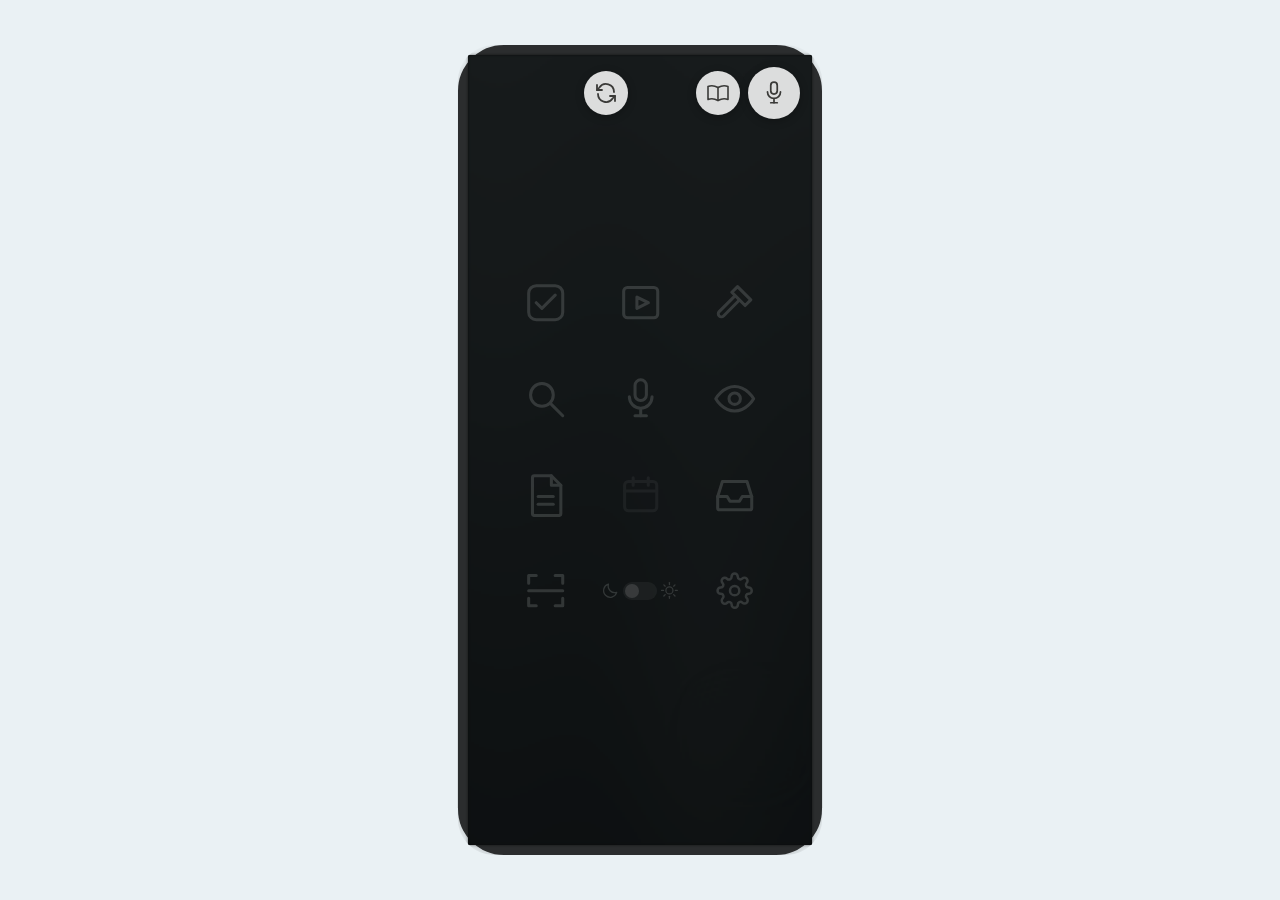
==== commit 40f843c3: "Cap : MMS par personne (P1 a P7d : dossiers, pieces jointes, textes Dialogue), emoticones gardes, re" ====
--- a/app/index.html
+++ b/app/index.html
@@ -805,7 +805,15 @@
     <button id="ouvrir-journaux-relations" type="button" aria-haspopup="dialog" aria-controls="journaux-relations">Journaux des relations</button>
     <!-- 12/11/2026 (accord écrit de Max, M3a-c) : MMS. Lire = nombres seulement, rien copié ; Répétition = dossiers FICTIFS vides. -->
     <button id="lire-mms" type="button">Lire mes derniers MMS (rien n’est copié)</button>
+    <button id="inventaire-mms" type="button">Inventaire des SMS et MMS (nombres seulement)</button><!-- 13/11/2026 (P3) -->
+    <button id="liste-dossiers-mms" type="button">Dossiers par expéditeur : la liste en nombres (rien n’est créé)</button><!-- 13/11/2026 (P5, temps 1) -->
+    <button id="creer-dossiers-mms" type="button">Dossiers par expéditeur : créer dans le Drive (liste, puis « Oui, créer »)</button><!-- 13/11/2026 (P5, temps 2) -->
+    <button id="copier-message-mms" type="button">Copier UN message avec pièce jointe (choisir la personne, puis « Oui, copier »)</button><!-- 14/11/2026 (P6) -->
+    <div id="choix-copie-mms"></div><!-- 14/11/2026 (P6) : personnes, puis messages -->
+    <button id="dialogue-mms" type="button">Textes des messages (« Dialogue ») : choisir la personne, puis « Oui, copier »</button><!-- 14/11/2026 (P7b, P7c) : rien n’est copié avant le Oui -->
+    <div id="choix-dialogue-mms"></div><!-- 14/11/2026 (P7b) : personnes -->
     <button id="repetition-mms" type="button">Répétition MMS : dossiers FICTIFS dans le compte Cap</button>
+    <button id="essai-envoi-mms" type="button">Essai d’envoi : UN faux fichier FICTIF dans la répétition</button><!-- 13/11/2026 (P4) -->
     <p id="resultat-mms" class="relations-gros bloc-resultat" role="status" data-titre="" hidden></p>
     <div id="barre-mms" hidden>
       <button id="oui-mms" class="choix-grand-affichage" type="button">Oui, créer</button>
@@ -1377,7 +1385,11 @@
   <script src="transition_ecrans.js"></script>
   <script src="relations_creation.js"></script>
   <script src="visionneuse_cap.js"></script>
+  <script src="visionneuse_web.js"></script>
   <script src="numeros.js"></script><!-- 12/11/2026 (M2) : normalisation des numéros (fonction pure) -->
+  <script src="codes_usage_unique.js"></script><!-- 13/11/2026 (P1) : détecteur des codes à usage unique (fonction pure, pas encore utilisée) -->
+  <script src="cles_expediteurs.js"></script><!-- 13/11/2026 (P2) : clé de chaque expéditeur (fonction pure, pas encore utilisée) -->
+  <script src="inventaire_echanges.js"></script><!-- 13/11/2026 (P3) : inventaire des SMS et MMS en nombres (fonction pure) -->
   <script src="index_relations.js"></script><!-- 12/11/2026 (M1) : index local par empreinte (aucun numéro en clair) -->
   <script src="coordonnees_relations.js"></script><!-- 12/11/2026 (c154, A3a) : coordonnées des relations, sur le téléphone seulement -->
   <script src="memoire_relations.js"></script><!-- 12/11/2026 (c150, A1) : mémoire des relations, sur le téléphone seulement -->
@@ -1387,6 +1399,10 @@
   <script src="mms_lecture.js"></script><!-- 12/11/2026 (M3a) : lecture des MMS reçus (coque), numéro changé aussitôt en empreinte -->
   <script src="mms_rangement.js"></script><!-- 12/11/2026 (M3b) : personne ou « À trier », des nombres seulement -->
   <script src="mms_repetition.js"></script><!-- 12/11/2026 (M3c) : dossiers de répétition FICTIFS (compte Cap) -->
+  <script src="mms_dossiers.js"></script><!-- 13/11/2026 (P5, temps 1) : la liste des dossiers par expéditeur, en nombres -->
+  <script src="mms_creation_dossiers.js"></script>
+  <script src="mms_copie.js"></script><!-- 14/11/2026 (P6) : copie d’UN message, après « Oui, copier » --><!-- 13/11/2026 (P5, temps 2) : création des dossiers vides, après « Oui, créer » -->
+  <script src="mms_dialogue.js"></script><!-- 14/11/2026 (P7a, P7b) : textes pour « Dialogue », LECTURE et préparation seulement -->
   <script src="mms_ecran.js"></script><!-- 12/11/2026 (M3a-c) : les deux boutons des MMS (Réglages du Drive) -->
   <script src="relations_mp3.js"></script>
   <script src="scan_ecran.js"></script>
@@ -1404,6 +1420,7 @@
   <script src="ecran_eau.js"></script>
   <script src="accueil_cap.js"></script>
   <script src="geste_retour.js"></script>
+  <script src="retour_telephone.js"></script><!-- 13/11/2026 (décision A de Max) : la touche retour du téléphone -->
   <script src="commandes_navigation.js"></script>
   <script src="commandes_musique.js"></script>
   <script src="commandes_visionneuse.js"></script>
--- a/app/style.css
+++ b/app/style.css
@@ -4650,3 +4650,29 @@
 #resultat-mms {
   white-space: pre-line;
 }
+
+/* 13/11/2026 (maquette V2 de l'Agent 1, VALIDÉE par Max le 12/11, intégrée par Opus) : FANTÔMES SUR L'EAU.
+   Les fantômes sont les VRAIES icônes de l'accueil (mêmes éléments, mêmes règles de taille) : ils tombent donc PILE sur les
+   vraies cases, sur tout écran, sans aucune dimension recopiée de la maquette. Pendant l'écran d'eau seulement (pas pendant
+   la montée ni la descente : l'entrée validée « de sous le sable » est gardée), l'accueil passe AU-DESSUS de l'eau, invisible,
+   sauf ses icônes : très pâles (0,16), même couleur que les vraies (var(--eau-texte)), une ondulation douce décalée et un
+   léger flou. Rien ne capte un toucher (l'eau garde ses gestes). REVENIR EN ARRIÈRE si c'est lent : classe
+   « fantomes-sans-flou » (garde l'ondulation) ou « sans-fantomes » (plus rien) sur <html> ; ou réinstaller l'APK d'avant. */
+:root { --fantome-opacite: 0.16; --fantome-force: 1.5px; --fantome-flou: 0.6px; }
+html.eau-ouverte:not(.cap-monte):not(.cap-descend):not(.sans-fantomes) .ecran { z-index: 901; visibility: hidden; pointer-events: none; }
+html.eau-ouverte:not(.cap-monte):not(.cap-descend):not(.sans-fantomes) .ecran * { pointer-events: none !important; }
+html.eau-ouverte:not(.cap-monte):not(.cap-descend):not(.sans-fantomes) #grille-accueil > .bouton-accueil-principal:not([hidden]),
+html.eau-ouverte:not(.cap-monte):not(.cap-descend):not(.sans-fantomes) #grille-accueil > #accueil-theme:not([hidden]) {
+  visibility: visible; opacity: var(--fantome-opacite); filter: blur(var(--fantome-flou));
+  animation: fantome-ondule 6s ease-in-out infinite; animation-delay: var(--fantome-retard, 0s); transition: none;
+}
+html.eau-ouverte.fantomes-sans-flou #grille-accueil > * { filter: none !important; }
+html.eau-ouverte:not(.cap-monte):not(.cap-descend):not(.sans-fantomes) #grille-accueil > .bouton-accueil-principal.bouton-pas-pret:not([hidden]) { opacity: calc(var(--fantome-opacite) * 0.35); } /* grisée : encore plus pâle */
+#grille-accueil > :nth-child(3n + 1) { --fantome-retard: -0.5s; }
+#grille-accueil > :nth-child(3n + 2) { --fantome-retard: -2.1s; }
+#grille-accueil > :nth-child(3n) { --fantome-retard: -3.4s; }
+#grille-accueil > :nth-child(4n) { --fantome-retard: -1.2s; }
+@keyframes fantome-ondule { 0%, 100% { transform: translateY(0); } 50% { transform: translateY(calc(var(--fantome-force) * -1)); } }
+@media (prefers-reduced-motion: reduce) {
+  html.eau-ouverte #grille-accueil > * { animation: none !important; }
+}
